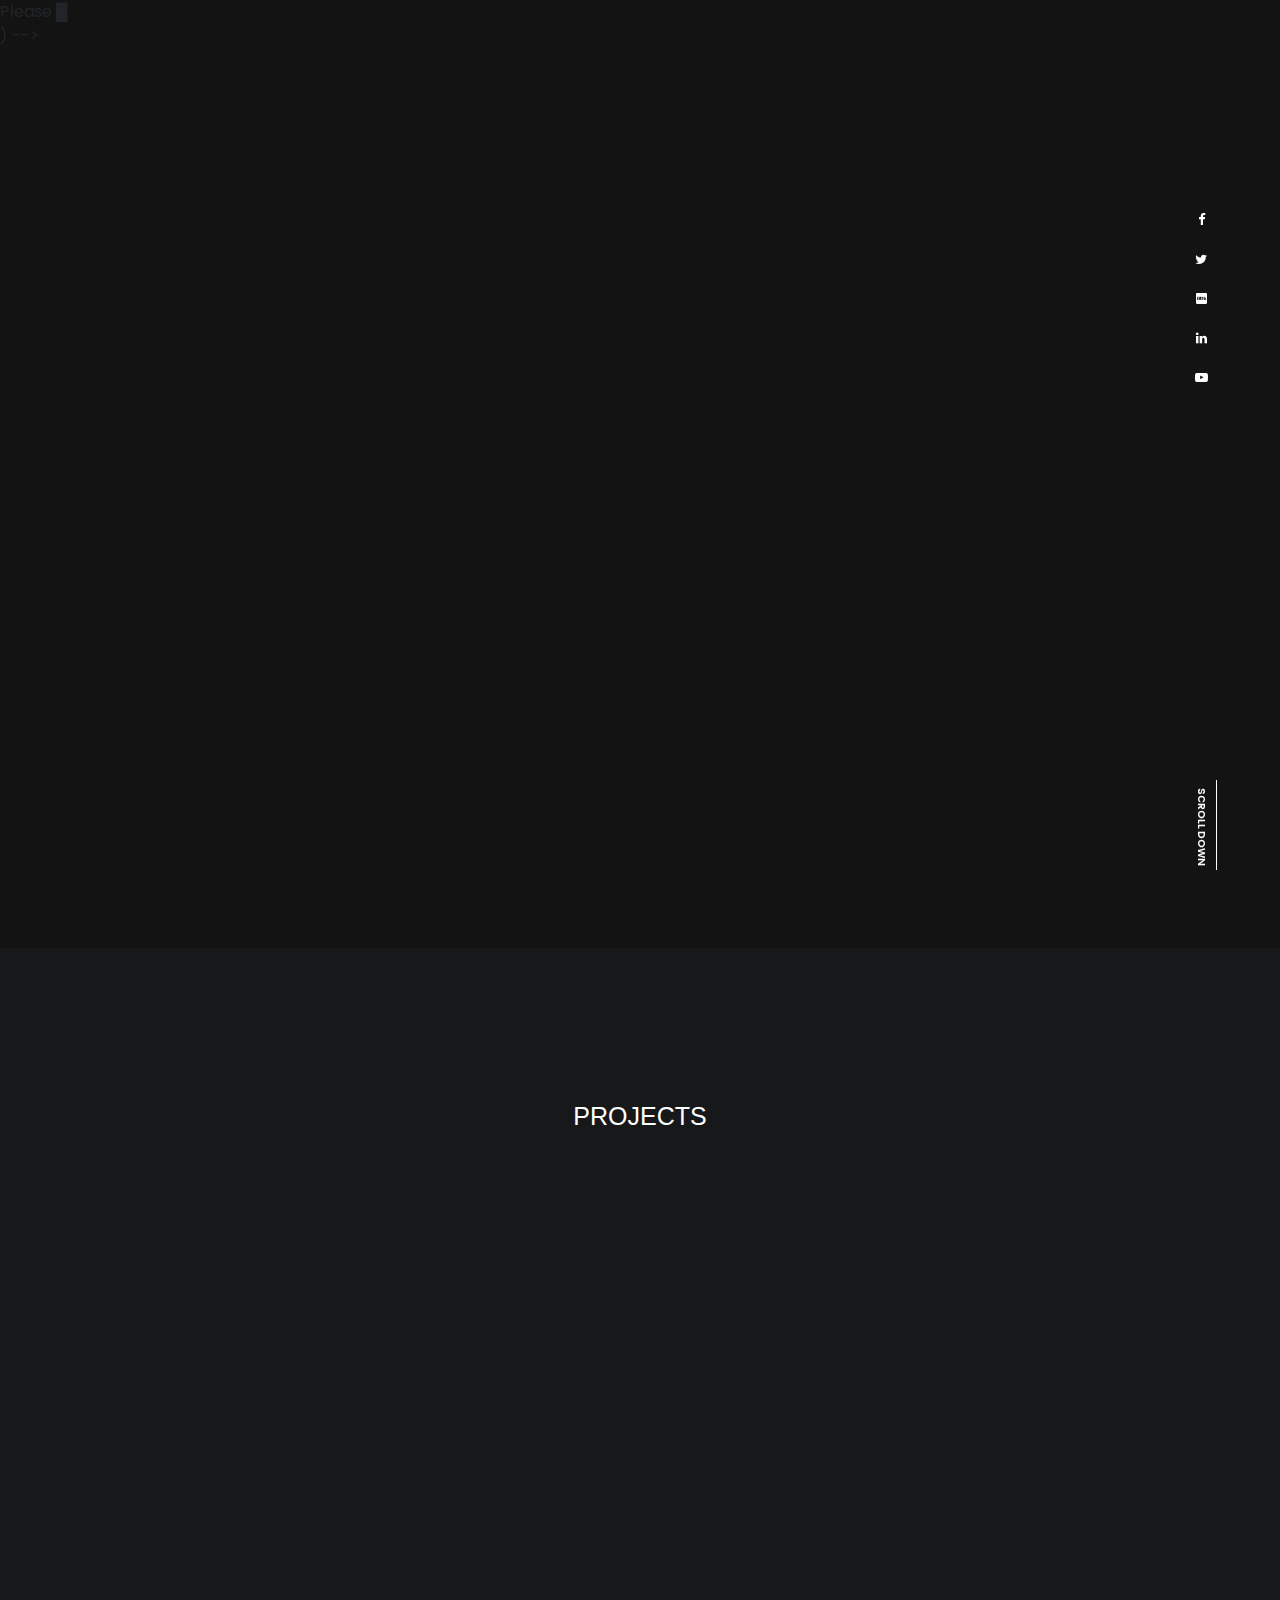
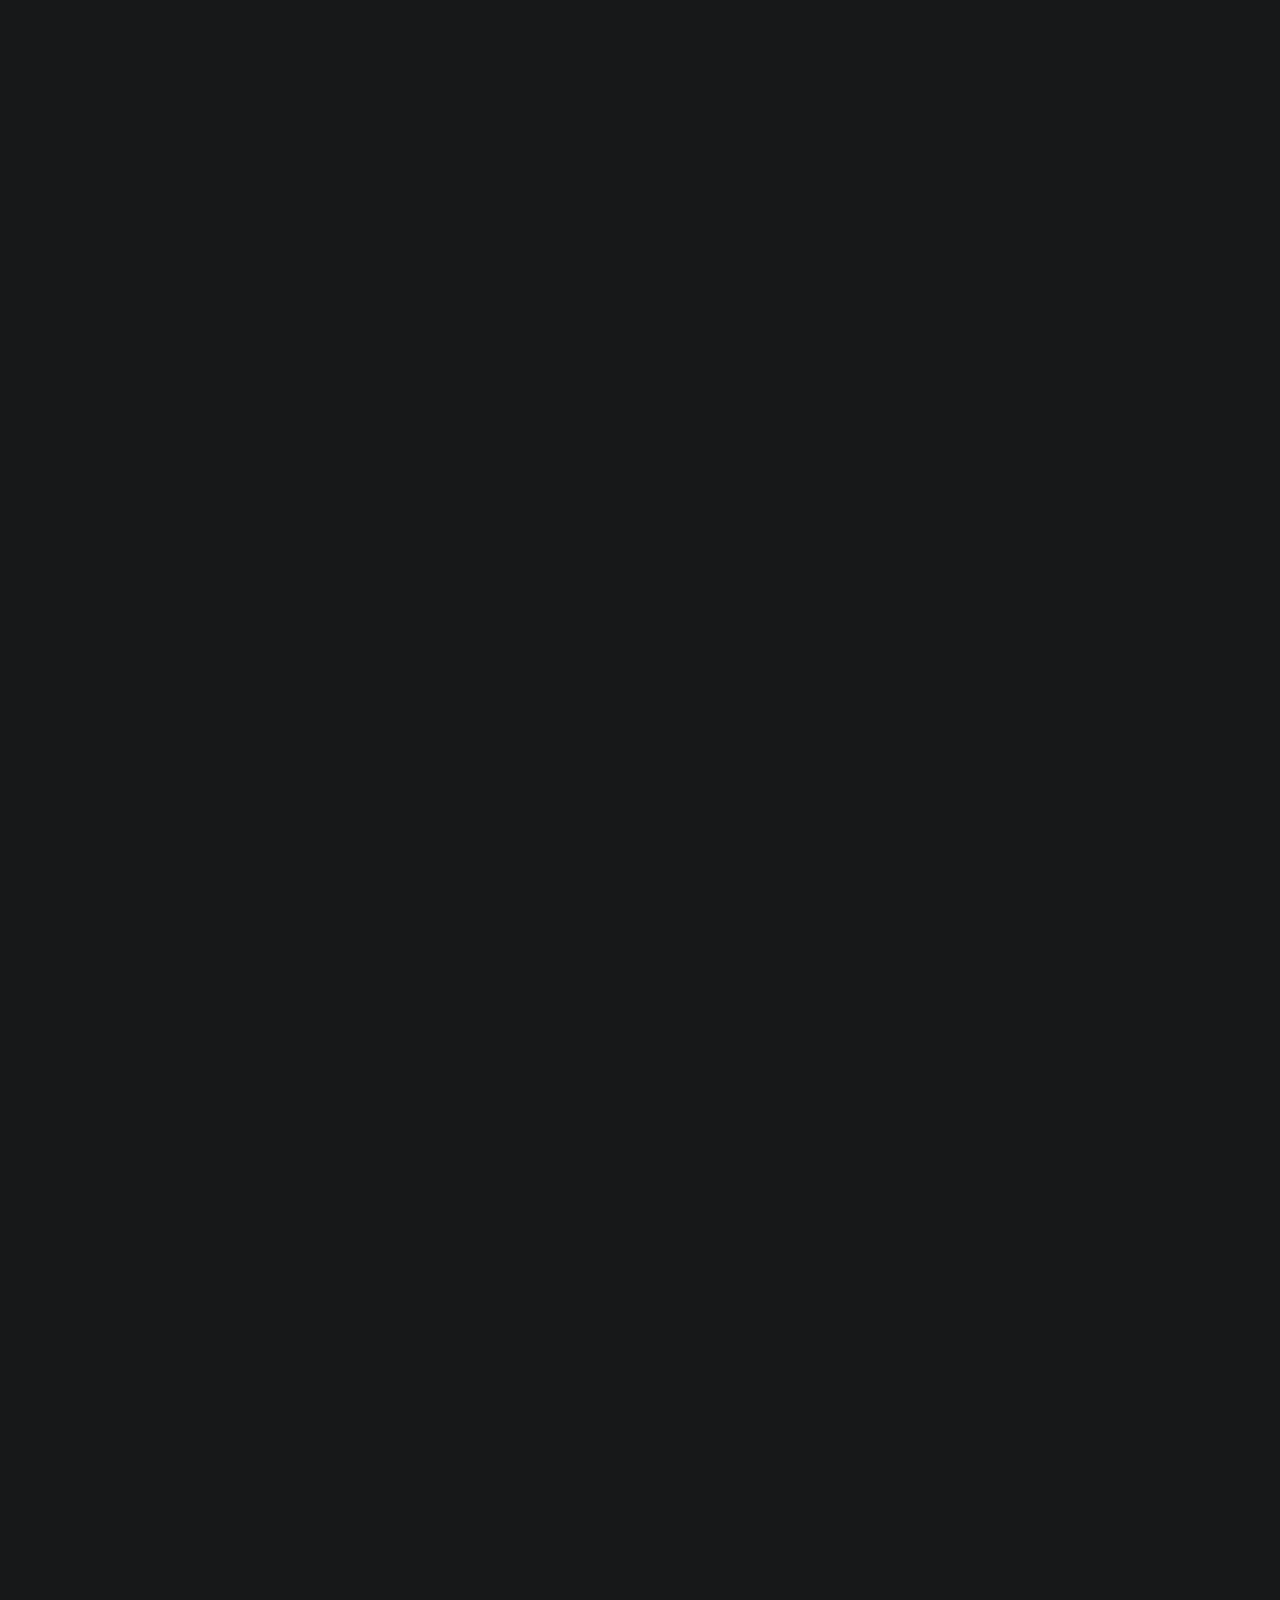
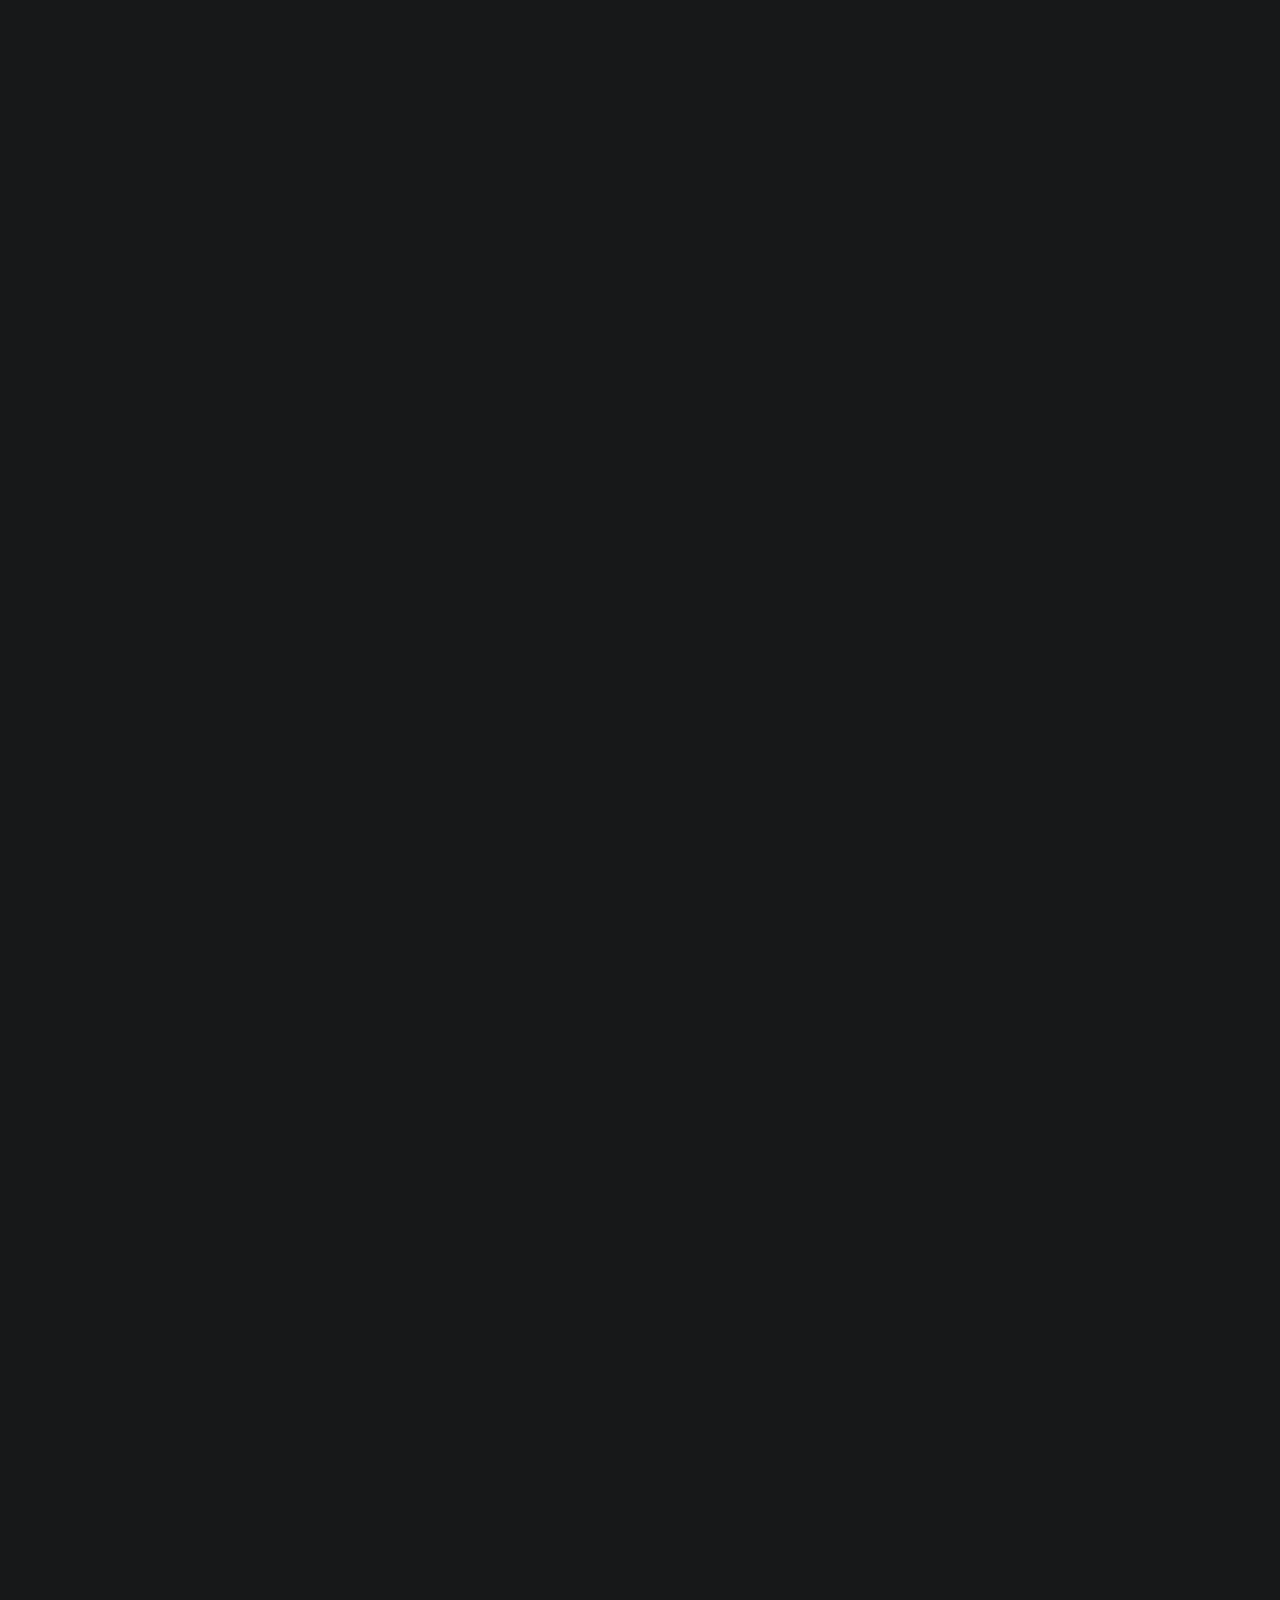
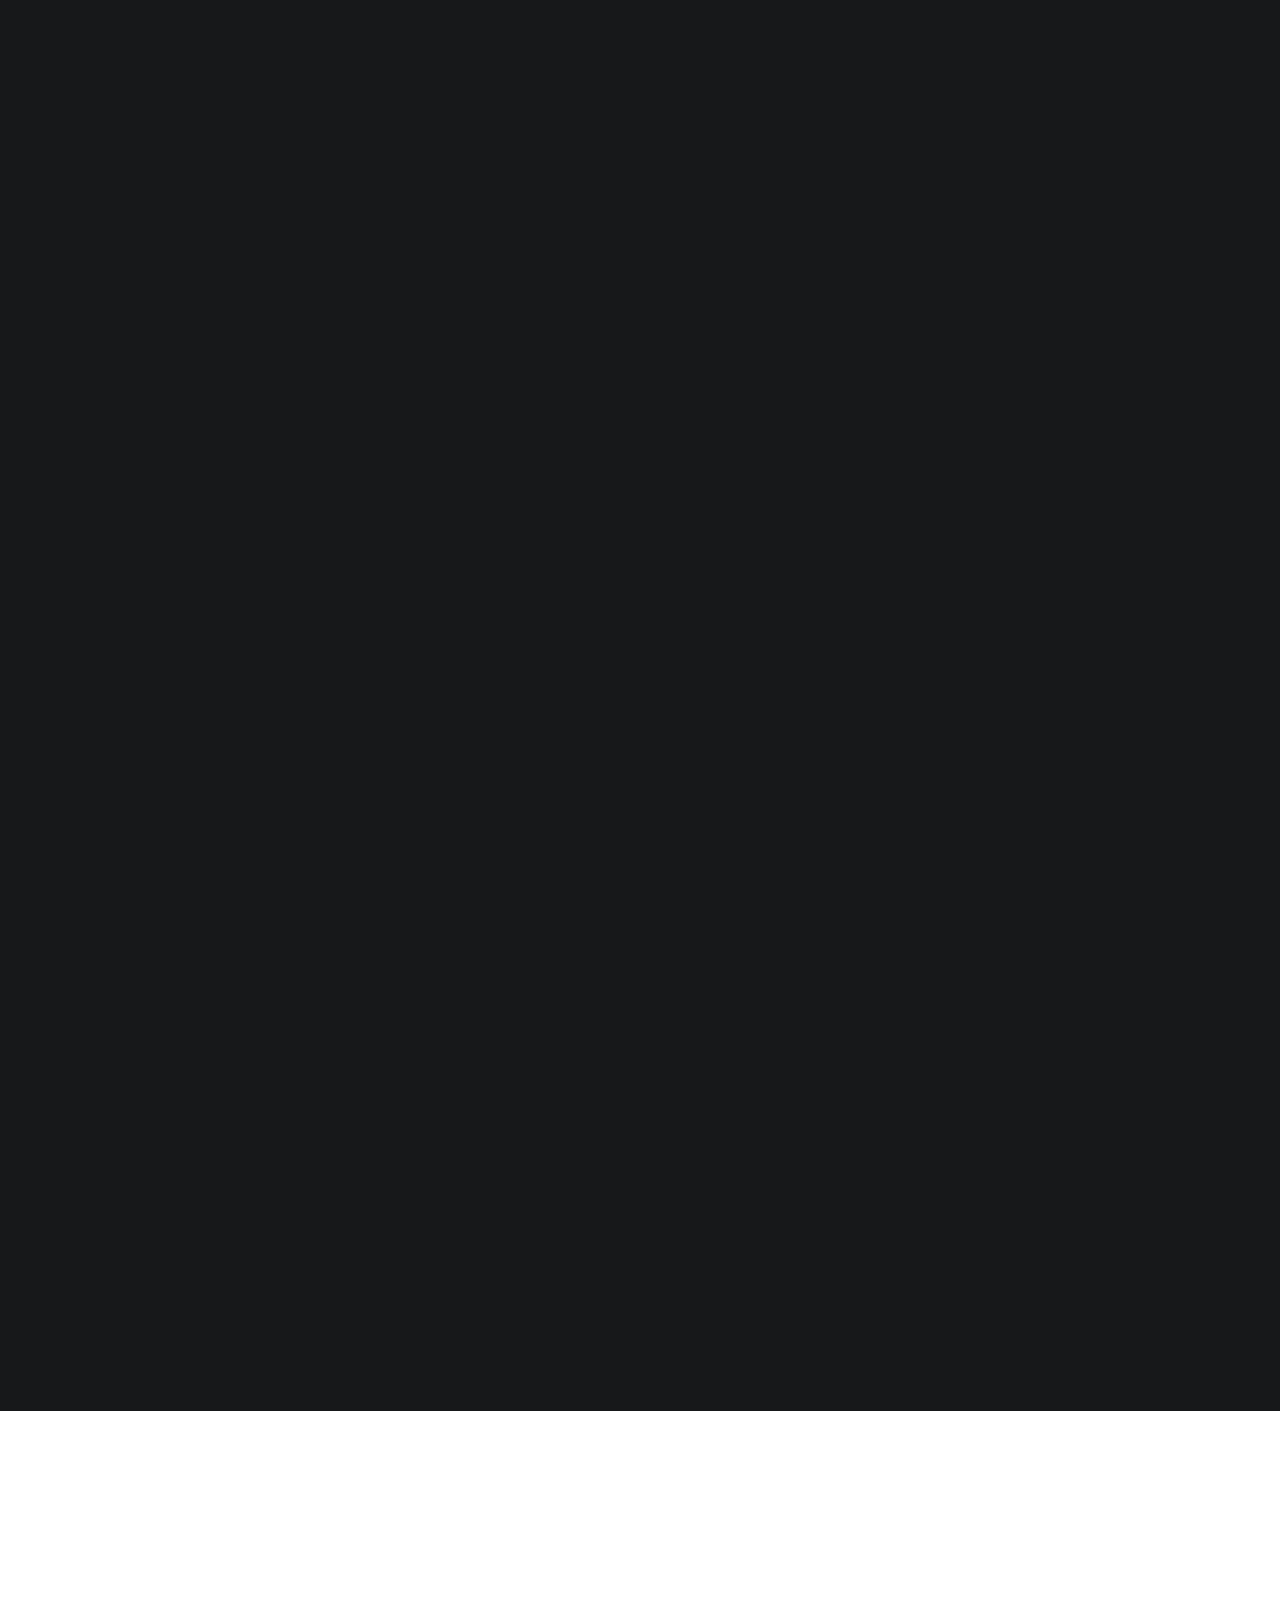
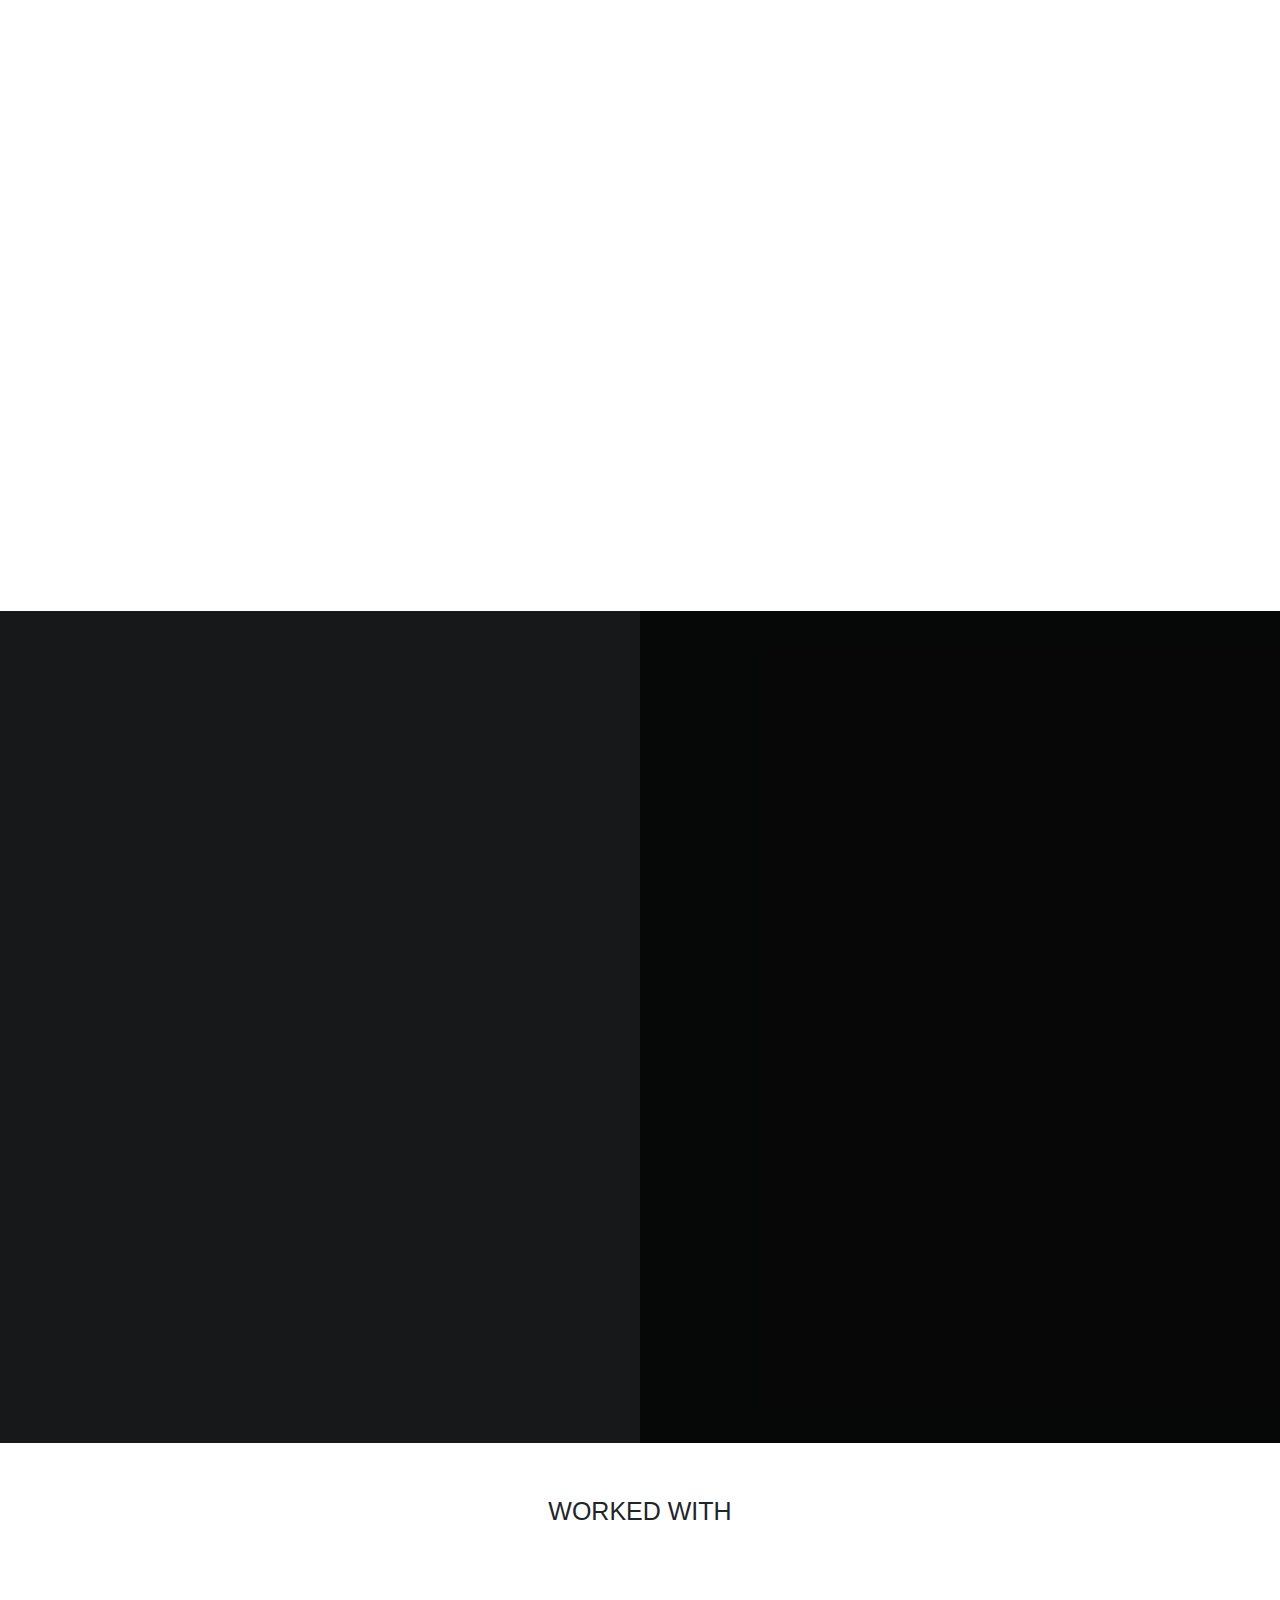
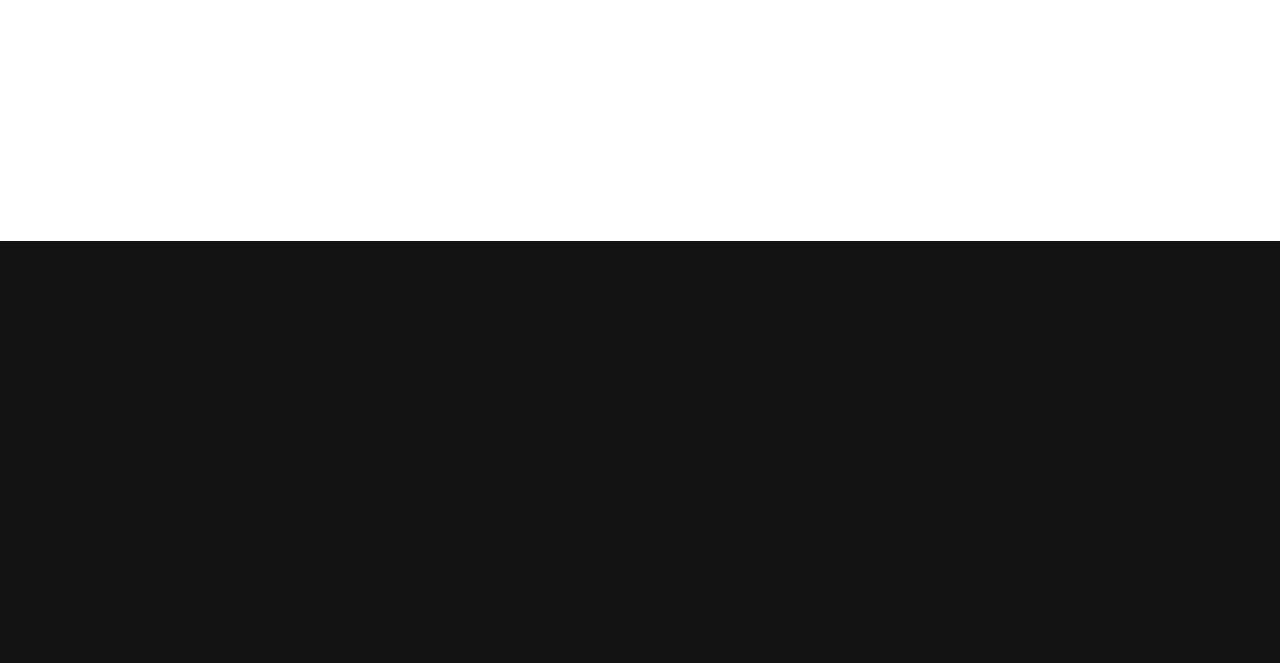
==== index.html @ d78bb8f7 "Update index.html" ====
<!doctype html>
<html lang="en">
<head>
<meta charset="utf-8">
<meta name="viewport" content="width=device-width, initial-scale=1, shrink-to-fit=no">
<meta name="format-detection" content="telephone=no">
<meta name="theme-color" content="#33a16e"/>
<title>NEERAJ SINGH | Production Designer</title>
<meta name="author" content="">
<meta name="description" content="NEERAJ SINGH | Production Designer">
<meta name="keywords" content="neeraj singh , production designer bollywood , works , portfolio, award, projects, production design, art director, art studio , 66th_National_Film_Awards ,festival-cannes , ">

<!-- SOCIAL MEDIA META -->
<meta property="og:description" content="NEERAJ SINGH | Production Designer">
<meta property="og:image" content="http://www.themezinho.net/unicord/preview.png">
<meta property="og:site_name" content="NEERAJ SINGH">
<meta property="og:title" content="NEERAJ SINGH">
<meta property="og:type" content="website">
<meta property="og:url" content="">

<!-- TWITTER META -->
<meta name="twitter:card" content="summary">
<meta name="twitter:site" content="@NEERAJ SINGH">
<meta name="twitter:creator" content="@NEERAJ SINGH">
<meta name="twitter:title" content="NEERAJ SINGH">
<meta name="twitter:description" content="NEERAJ SINGH | Production Designer">
<meta name="twitter:image" content="">

<!-- FAVICON FILES -->
<link href="ico/apple-touch-icon-144-precomposed.png" rel="apple-touch-icon" sizes="144x144">
<link href="ico/apple-touch-icon-114-precomposed.png" rel="apple-touch-icon" sizes="114x114">
<link href="ico/apple-touch-icon-72-precomposed.png" rel="apple-touch-icon" sizes="72x72">
<link href="ico/apple-touch-icon-57-precomposed.png" rel="apple-touch-icon">
<link href="images/ns1.png" rel="shortcut icon">

<!-- CSS FILES -->
<link rel="stylesheet" href="css/font-awesome.min.css">
<link rel="stylesheet" href="css/animate.min.css">
<link rel="stylesheet" href="css/swiper.min.css">
<link rel="stylesheet" href="css/bootstrap.min.css">
<link rel="stylesheet" href="css/style.css">
</head>
<body>
<!-- (<div class="preloader">
  <div class="inner">
    <div class="loader">
      <div class="trackbar">
        <div class="loadbar"></div>
      </div>
    </div>
    <!-- end loader -->
    <div class="holder"> <span class="typewriter" id="typewriter"></span> </div>
    <!-- end holder --> 
  </div>
  <!-- end inner --> 
</div>) -->
<!-- end preloader -->
<div class="transition-overlay">
  <div class="green-layer"></div>
  <div class="black-layer"></div>
</div>
<!-- end transition-overlay -->
<nav class="navigation-menu">
  <div class="green-layer"></div>
  <div class="black-layer"></div>
  <div class="inner">
    <ul>
      <li><a href="index.html">HOME</a>
      
      </li>
      <li><a href="gallery.html">GALLERY</a></li>
      <li><a href="say-hello.html">CONTACT</a></li>
     
     
    </ul>
    <address>
    Mumbai<br>
    India<br>
    +91 885-055-8305<br>
    24neej@gmail.com
    </address>
  </div>
  <!-- end inner --> 
</nav>
<!-- end navigation-menu -->
  <nav class="navbar">
    <div class="logo"> <a href="index.html">NEERAJ SINGH</a> 
    <p>PRODUCTION DESIGNER</p>
    </div>
    <!-- end logo -->
    <div class="email-us"><a href="#"><span></span></a></div>
    <!-- end email-us -->
    <!-- end languages -->
    <div class="sandwich-nav"> <b>MENU</b>
      <div class="sandwich-btn circle" id="sandwich-btn" data-dist="7"> <span></span> <span></span> </div>
      <!-- end sandwich-btn --> 
      
    </div>
    <!-- end sandwich-nav --> 
  </nav>
  <!-- end navbar -->
<header class="header">
  <div class="slider">
    <div class="swiper-container gallery-top">
      <div class="swiper-wrapper">
        <div class="swiper-slide">
          <div class="slide-inner bg-image" data-background="image/16.jpg"> </div>
          <!-- end slide-inner --> 
        </div>
        <!-- end swiper-slide -->
        <div class="swiper-slide">
          <div class="slide-inner bg-image" data-background="newadd/1.jpg"> </div>
          <!-- end slide-inner --> 
        </div>
        <!-- end swiper-slide -->
        <div class="swiper-slide">
          <div class="slide-inner bg-image" data-background="newadd/8.jpg"> </div>
          <!-- end slide-inner --> 
        </div>
        <!-- end swiper-slide --> 
        <div class="swiper-slide">
          <div class="slide-inner bg-image" data-background="image/14.jpg"> </div>
          <!-- end slide-inner --> 
        </div>
      </div>
      <!-- Add Arrows -->
      <div class="swiper-pagination"></div>
    </div>
    <div class="swiper-container gallery-thumbs">
      <div class="swiper-wrapper">
        <div class="swiper-slide"><a href="#">
          <div></div>
          </a> </div>
        <!-- end swiper-slide -->
        <div class="swiper-slide"><a href="#">
          <div></div>
          </a> </div>
        <!-- end swiper-slide -->
        <div class="swiper-slide"><a href="#">
          <div></div>
          </a> </div>
        <!-- end swiper-slide --> 
        <div class="swiper-slide"><a href="#">
          <div></div>
          </a> </div>
      </div>
    </div>
  </div>
  <!-- end slider -->
  <ul class="social-media">
    <li><a href="https://www.facebook.com/"><i class="fa fa-facebook"></i></a></li>
    <li><a href="https://twitter.com/24neej"><i class="fa fa-twitter"></i></a></li>
    <li><a href="https://www.imdb.com/name/nm10805090/"><i class="fa fa-imdb"></i></a></li>
    <li><a href="https://www.linkedin.com/in/neeraj-singh-9297a4101/"><i class="fa fa-linkedin"></i></a></li>
    <li><a href="https://www.youtube.com/channel/UCkLa-8FOOjJeslh-ZCdW8Kw"><i class="fa fa-youtube-play"></i></a></li>
  </ul>
  <div class="scroll-down"><b>SCROLL DOWN</b><span></span></div>
  <!-- end scroll-down --> 
</header>
<!-- end header -->
<div class="header-spacing"></div>
<!-- end header-spacing -->
<main>
<section class="works">
  <span>PROJECTS</span>
  <ul>
     <li class="wow fadeInUp">
      <figure data-tilt> <img src="newig/VAKALATNAMA.jpg" alt="Image" class="thumb">
       
          <h1>PRODUCTION DESIGN</h1>
         
          <a href="https://youtu.be/_CX1w_3dlR4"><i class="fa fa-play" aria-hidden="true">Vakalatnama Netflix : Coming Soon</i><br>Web Series</a>
        </figure>
    </li>
    <li class="wow fadeInUp">
      <figure data-tilt> <img src="newig/WhatsApp Image 2022-05-26 at 6.14.25 PM.jpeg" alt="Image" class="thumb">
       
          <h1>PRODUCTION DESIGN</h1>
         
          <a href="https://youtu.be/_CX1w_3dlR4"><i class="fa fa-play" aria-hidden="true">Nirmal Pathak Ki Ghar Wapasi : 2022</i><br>Web Series</a>
        </figure>
    </li>
    <li class="wow fadeInUp">
      <figure data-tilt> <img src="newadd/Neeraj ki film.jpg" alt="Image" class="thumb">
       
          <h1>PRODUCTION DESIGN</h1>
         
          <a href="https://youtu.be/_CX1w_3dlR4"><i class="fa fa-play" aria-hidden="true">NAAL 2 : 2022</i><br>Film</a>
        </figure>
    </li>
    <li class="wow fadeInUp">
      <figure data-tilt> <img src="newig/WhatsApp Image 2022-05-26 at 7.02.36 PM.jpeg" alt="Image" class="thumb">
       
          <h1>PRODUCTION DESIGN</h1>
         
          <a href="https://youtu.be/_CX1w_3dlR4"><i class="fa fa-play" aria-hidden="true">Sanaa : 2022</i><br>Film</a>
        </figure>
    </li>
    <li class="wow fadeInUp">
      <figure data-tilt> <img src="newig/WhatsApp Image 2022-05-26 at 7.11.14 PM.jpeg" alt="Image" class="thumb">
       
          <h1>PRODUCTION DESIGN</h1>
         
          <a href="https://youtu.be/_CX1w_3dlR4"><i class="fa fa-play" aria-hidden="true">Runs and Roses : 2022</i><br>Documentry Series</a>
        </figure>
    </li>
    <li class="wow fadeInUp">
      <figure data-tilt> <img src="newig/WhatsApp Image 2022-05-26 at 7.17.22 PM.jpeg" alt="Image" class="thumb">
       
          <h1>PRODUCTION DESIGN</h1>
         
          <a href="https://youtu.be/_CX1w_3dlR4"><i class="fa fa-play" aria-hidden="true">Silan : 2022</i><br>Short Film</a>
        </figure>
    </li>
    <li class="wow fadeInUp">
      <figure data-tilt> <img src="newig/WhatsApp Image 2022-05-27 at 5.19.01 PM.jpeg" alt="Image" class="thumb">
       
          <h1>PRODUCTION DESIGN</h1>
         
          <a href="https://youtu.be/_CX1w_3dlR4"><i class="fa fa-play" aria-hidden="true">Friction : 2022</i><br>Short Film</a>
        </figure>
    </li>
    <li class="wow fadeInUp">
      <figure data-tilt> <img src="image/ekaant poster.jpg" alt="Image" class="thumb">
       
          <h1>PRODUCTION DESIGN</h1>
         
          <a href="https://youtu.be/_CX1w_3dlR4"><i class="fa fa-play" aria-hidden="true">Ekaant : 2018</i><br>Short Film</a>
        </figure>
    </li>
    <li class="wow fadeInUp">
      <figure data-tilt> <img src="newadd/MICR.jpg" alt="Image" class="thumb">
       
          <h1>PRODUCTION DESIGN</h1>
         
          <a href="https://bit.ly/3zT8bnb"><i class="fa fa-play" aria-hidden="true">INDIAN PREDATOR : 2022</i><br>Documentary</a>
        </figure>
    </li>
    
    <li class="wow fadeInUp">
      <figure data-tilt> <img src="gallery/B85A00CE-FCFC-42FC-BFD1-F1BD9B21C952.png" alt="Image" class="thumb">
       
          <h1>PRODUCTION DESIGN</h1>
          <a href="https://youtu.be/rYWYbzoQHj0"><i class="fa fa-play" aria-hidden="true"></i>CatDog : 2019<br>Short Film</a>
      </figure>
    </li>
    <li class="wow fadeInUp">
      <figure data-tilt> <img src="newadd/inside.jpeg" alt="Image" class="thumb">
        
          <h1>ART DIRECTOR</h1>
          <a href="https://youtu.be/es_cjyjeYbc"><i class="fa fa-play" aria-hidden="true"></i> Inside Edge<br>Web Series</a>
      </figure>
    </li>
   
    <li class="wow fadeInUp">
      <figure data-tilt> <img src="images/wp8210893-mastram-wallpapers.jpg" alt="Image" class="thumb">
       
          <h1>PRODUCTION DESIGN</h1>
          <a href="https://youtu.be/gWZ4mtZtvww"><i class="fa fa-play" aria-hidden="true"></i>Mastram : 2020<br>Web Series</a>
      </figure>
    </li>
    <li class="wow fadeInUp">
      <figure data-tilt> <img src="images/wp7363472-lootcase-wallpapers.jpg" alt="Image" class="thumb">
        
          <h1>GRAPHIC DESIGN</h1>
          <a href="https://youtu.be/Q9ij1MUCXVg"><i class="fa fa-play" aria-hidden="true"></i>Lootcase<br>Film</a>
      </figure>
    </li>
    <li class="wow fadeInUp">
      <figure data-tilt> <img src="image/Chacha Vidhayk hai Hamare.jpeg" alt="Image" class="thumb">
       
          <h1>ART DIRECTOR</h1>
          <a href="https://youtu.be/E-EHVmNevxs"><i class="fa fa-play" aria-hidden="true"></i>CCVH<br>Web Series</a>
      </figure>
    </li>
    <li class="wow fadeInUp">
      <figure data-tilt> <img src="newig/WhatsApp Image 2022-05-26 at 6.13.33 PM.jpeg" alt="Image" class="thumb">
       
          <h1>PRODUCTION DESIGN</h1>
         
          <a href="https://novemberfilms.in/powai.php"><i class="fa fa-play" aria-hidden="true">POWAI : COMING SOON</i><br>Film</a>
        </figure>
    </li>
    <li class="wow fadeInUp">
      <figure data-tilt> <img src="image/Bollywood vs Hollywood.jpg" alt="Image" class="thumb">
       
          <h1>ART DIRECTOR</h1>
          <a href="https://youtu.be/kwt6uasr0mw"><i class="fa fa-play" aria-hidden="true"></i>Bollywood vs Hollywood<br>Web Film</a> 
      </figure>
    </li>
    <li class="wow fadeInUp">
      <figure data-tilt> <img src="image/can v share.jpg" alt="Image" class="thumb">
       
          <h1>PRODUCTION DESIGN</h1>
          <a href="#"><i class="fa fa-play" aria-hidden="true"></i>Can v share<br>Short Film</a> 
      </figure>
    </li>
    <li class="wow fadeInUp">
      <figure data-tilt> <img src="image/Rawaah.jpeg" alt="Image" class="thumb">
        
          <h1>PRODUCTION DESIGN</h1>
          <a href="https://youtu.be/e0O3BfuvPUk"><i class="fa fa-play" aria-hidden="true"></i>Rawaah<br>Short Film</a> 
      </figure>
    </li>
    <li class="wow fadeInUp">
      <figure data-tilt> <img src="ico/IMG-1541.JPG" alt="Image" class="thumb">
        
          <h1>ART DIRECTOR</h1>
          <a href=""><i class="fa fa-play" aria-hidden="true"></i>Half Songs<br>Short Film</a> 
      </figure>
    </li>
    
    <li class="wow fadeInUp">
      <figure data-tilt> <img src="image/Millennial Moms.jpeg" alt="Image" class="thumb">
        
          <h1>PRODUCTION DESIGN</h1>
          <a href="https://youtu.be/oxBAKPnx_4Q"><i class="fa fa-play" aria-hidden="true"></i>Millennial Moms<br>TVC</a>
      </figure>
    </li>
    <li class="wow fadeInUp">
      <figure data-tilt> <img src="image/India vs Pakistan.jpg" alt="Image" class="thumb">
        
          <h1>PRODUCTION DESIGN</h1>
          <a href="https://youtu.be/_ESI7e9lq1c"><i class="fa fa-play" aria-hidden="true"></i>India vs Pakistan<br>Web Film</a> 
      </figure>
    </li>
    <li class="wow fadeInUp">
      <figure data-tilt> <img src="ico/Mehmaan.jpeg" alt="Image" class="thumb">
        
          <h1>PRODUCTION DESIGN</h1>
          <a href="https://youtu.be/z3iMVQlcuoE"><i class="fa fa-play" aria-hidden="true"></i>Mehmaan<br>TVC</a> 
      </figure>
    </li>
    <li class="wow fadeInUp">
      <figure data-tilt> <img src="images/wp4497133-typewriter-netflix-wallpapers.jpg" alt="Image" class="thumb">
      
          <h1>MINIATURE DESIGN</h1>
          <a href="https://youtu.be/APDh87VgCTo"><i class="fa fa-play" aria-hidden="true"></i>Typewriter<br>Web Series</a>
      </figure>
    </li>
    <li class="wow fadeInUp">
      <figure data-tilt> <img src="newig/WhatsApp Image 2022-05-27 at 5.19.19 PM.jpeg" alt="Image" class="thumb">
       
          <h1>PRODUCTION DESIGN</h1>
         
          <a href="https://youtu.be/9rJkBU5XXdU"><i class="fa fa-play" aria-hidden="true">MANASVI : COMING SOON</i><br>Film</a>
        </figure>
    </li>
    <li class="wow fadeInUp">
      <figure data-tilt> <img src="ico/ailaan.jpg" alt="Image" class="thumb">
        
          <h1>PRODUCTION DESIGN</h1>
          <a href="https://youtu.be/3Q0Sc0h1sLY"><i class="fa fa-play" aria-hidden="true"></i>Ailaan<br>Music video</a> 
      </figure>
    </li>
    <li class="wow fadeInUp">
      <figure data-tilt> <img src="ico/Pyar kiya toh Darna Kya.jpeg" alt="Image" class="thumb">
        
          <h1>PRODUCTION DESIGN</h1>
          <a href="https://www.youtube.com/watch?v=vn_NwagOjpk"><i class="fa fa-play" aria-hidden="true"></i>Arre Sun Na : S1 / S2<br>Web Film</a> 
      </figure>
    </li>
    <li class="wow fadeInUp">
      <figure data-tilt> <img src="newig/RelianceJewels.jpg" alt="Image" class="thumb">
       
          <h1>PRODUCTION DESIGN</h1>
         
          <a href="https://youtu.be/84dMHZDH00s"><i class="fa fa-play" aria-hidden="true">Reliance Jewels TVC  : 2023</i><br>TVC</a>
        </figure>
    </li>
     <li class="wow fadeInUp">
      <figure data-tilt> <img src="newig/MOMOTVC.jpeg" alt="Image" class="thumb">
       
          <h1>PRODUCTION DESIGN</h1>
         
          <a href="https://www.instagram.com/tv/Cg7k3yUjYy8/?igshid=MzRlODBiNWFlZA=="><i class="fa fa-play" aria-hidden="true">MTN SUDAN MoMo TVC  : 2022</i><br>TVC</a>
        </figure>
    </li>
   
  </ul>
</section>
<!-- end works -->
<section class="features-content">
  <div class="container">
    <div class="row">
      <div class="col-lg-5 wow fadeInLeft">
        <h2>CAST ON THE CANVAS</h2>
        <h6>Some of my work got appreciated by renowned filmmakers across the film fraternity, and I managed to bag some prestigious awards. And I am extremely grateful for this, and this keeps me motivated to do a great job.</h6>
      </div>
      <!-- end col-5 -->
      <div class="col-lg-7">
        <div class="row inner">
          <div class="col-md-4 wow fadeInUp"> <img src="award/69e20ce4f206e26f2fb8b6771ffe8c48781250f5.jpg" alt="Image">
            <h4>Festival De Cannes</h4>
            <p>FILM: CATDOG 
              YEAR: 2020
            </p>
            <a href="https://www.festival-cannes.com/en/films/catdog">LEARN MORE</a> </div>
          <!-- end col-4 -->
          <div class="col-md-4 wow fadeInUp"> <img src="award/NFA.jpg" alt="Image">
            <h4>National Film Award India</h4>
            <p>FILM: EKAANT
              YEAR: 2018
            </p>
            <p1>Special Jury Award for Best Art Director</p1>
            <a href="https://en.wikipedia.org/wiki/66th_National_Film_Awards">LEARN MORE</a> </div>
          <!-- end col-4 -->
          <div class="col-md-4 wow fadeInUp"> <img src="award/Award Logo Orona Award - Nest Best Short Film Edition.jpg" alt="Image">
            <h4>San Sabestian Film Festival of Spain</h4>
            <p>FILM: CATDOG 
              YEAR: 2020
            </p>
            <a href="https://www.sansebastianfestival.com/2020/sections_and_films/nest_film_students/7/687213/in">LEARN MORE</a> </div>
          <!-- end col-4 -->
          <div class="col-md-4 wow fadeInUp"> <img src="award/download (1).png" alt="Image">
            <h4>Toronto International Fim Festival</h4>
            <p>FILM: RAWAAH
              YEAR: 2018
            </p>
            <a href="#">LEARN MORE</a> </div>
          <!-- end col-4 -->
          <div class="col-md-4 wow fadeInUp"> <img src="award/cropped-cropped-winda_logo_side-hi-res.jpg" alt="Image">
            <h4>Winda</h4>
            <p>FILM: RAWAAH
              YEAR: 2018
            </p>
            <a href="#">LEARN MORE</a> </div>

          <!-- end col-4 --> 
          <div class="col-md-4 wow fadeInUp"> <img src="award/2911tiff.jpg" alt="Image">
            <h4>Tbilisi International Film Festival</h4>
            <p>FILM: EKAANT
              YEAR: 2019
            </p>
            <a href="#">LEARN MORE</a> </div>
        </div>
        <!-- end row inner --> 
      </div>
      <!-- end col-7 --> 
    </div>
    <!-- end row --> 
  </div>
  <!-- end container --> 
</section>
<!-- end features-content -->
<section class="full-media-content bg-image" data-background="images/hero01.jpg">
  <div class="sides">
    <figure class="wow fadeInLeft"><img src="image/me.jpg" alt="Image"></figure>
  </div>
  <!-- end sides -->
  <div class="sides inner-content">
    <div class="inner wow fadeInUp">
      <h5></h5>
      <h2>ABOUT</h2>
      <p>I'm from Ballia, Uttar Pradesh. And have spent my few years in Banaras. I feel that Banaras is so colourful and inspire your vision and aesthetics . The Production Designer is a conceptual navigator, an aesthetic shepherd and a visual compass. I am a multidisciplinary designer capable of desiging any concept look and vibe; working in various forms of content including: Film, Television, Commercials and Music Videos, My success stems from a core design philosophy that supports innovation through collaboration with the Director, Director of Photography and Producers. With a can-do attitude my quest for the new design is always there keeping in mind the script and the vision of the project. Looking for the collaborators to understand and explore the medium in much more depth and to create good cinema.</p>
      
    <!-- end inner --> 
  </div>
  <!-- end sides --> 
</section>
<!-- end full-media-content -->
<section class="logos">
  <div class="container">
    <span>WORKED WITH</span>
    <ul>
      <li class="wow fadeInUp">
        <figure> <img src="award/IMG-0693.PNG" alt="Image">
          <h6>VICE MEDIA</h6>
        </figure>
      </li>
      <li class="wow fadeInUp">
        <figure> <img src="award/IMG-0689.JPG" alt="Image">
          <h6>EXCEL ENTERTAINMENT</h6>
        </figure>
      </li>
      <li class="wow fadeInUp">
        <figure> <img src="award/IMG-0690.JPG" alt="Image">
          <h6>ALMIGHTY MOTION PICTURE</h6>
        </figure>
      </li>
      <li class="wow fadeInUp">
        <figure> <img src="award/1591619446338.jpg" alt="Image">
          <h6>NOVEMBER FILMS</h6>
        </figure>
      </li>
      <li class="wow fadeInUp">
        <figure> <img src="award/IMG-0692.JPG" alt="Image">
          <h6>CULTURAL MACHINE</h6>
        </figure>
      </li>
      <li class="wow fadeInUp">
        <figure> <img src="newadd/doga digs.jpeg" alt="Image">
          <h6>DOGA DIGS</h6>
        </figure>
      </li>
      <li class="wow fadeInUp">
        <figure> <img src="newig/WhatsApp Image 2022-05-26 at 7.21.26 PM.jpeg" alt="Image">
          <h6>KYRA KUMAR CREATION</h6>
        </figure>
      </li>
      <li class="wow fadeInUp">
        <figure> <img src="newig/WhatsApp Image 2022-05-26 at 7.24.28 PM (1).jpeg" alt="Image">
          <h6>SALT FOR SUGAR FILMS</h6>
        </figure>
      </li>
      <li class="wow fadeInUp">
        <figure> <img src="newig/WhatsApp Image 2022-05-26 at 7.24.28 PM.jpeg" alt="Image">
          <h6>GREY MATTER ENTERTAINMENT</h6>
        </figure>
      </li>
    </ul>
  </div>
  <!-- end container -->
</section>
<!-- end logos -->
<footer class="footer">
  <div class="container wow fadeIn"> 
    <h1>SKETCH PEN STUDIO</h1>
    <h2>NEERAJ SINGH<br>
      </h2>
      <p>PRODUCTION DESIGNER & ART DIRECTOR</p>
   
    <ul>
      <li><a href="https://www.facebook.com/"><i class="fa fa-facebook"></i></a></li>
      <li><a href="https://twitter.com/24neej"><i class="fa fa-twitter"></i></a></li>
      <li><a href="https://www.imdb.com/name/nm10805090/"><i class="fa fa-imdb"></i></a></li>
      <li><a href="https://www.linkedin.com/in/neeraj-singh-9297a4101/"><i class="fa fa-linkedin"></i></a></li>
      <li><a href="https://www.youtube.com/channel/UCkLa-8FOOjJeslh-ZCdW8Kw"><i class="fa fa-youtube-play"></i></a></li>
    </ul>
    <a href="https://www.linkedin.com/in/pawan-singh-20091997/">© Developed by Pawan singh</a> </div>
  <!-- end container --> 
</footer>
<!-- end footer --> 
</main>
<!-- end main -->
<audio id="link" src="audio/link.mp3" preload="auto"></audio>
<audio id="hover-audio" src="audio/hover.mp3" preload="auto"></audio>


<!-- JS FILES --> 
<script src="js/jquery.min.js"></script> 
<script src="js/popper.min.js"></script> 
<script src="js/bootstrap.min.js"></script> 
<script src="js/swiper.min.js"></script> 
<script src="js/wow.min.js"></script> 
<script src="js/isotope.min.js"></script> 
<script src="js/tilt.jquery.js"></script> 
<script src="js/jquery.typewriter.js"></script>
<script src='js/TweenMax.min.js'></script> 
<script src='js/imagesloaded.pkgd.min.js'></script>    
<script src='js/particles.min.js'></script>  
<script src='js/jquery.parallax.min.js'></script>  
<script src='js/motion.blur.js'></script> 
<script src="js/scripts.js"></script> 

</body>
</html>
---- css/style.css ----
/*

@Author: Pawansingh
@URL: 

This file contains the styling for the actual theme, this
is the file you need to edit to change the look of the
theme.


// Table of contents //

	01.	GOOGLE FONTS
	02.	BODY
	03.	CUSTOM CLASSES
	04. FORM ELEMENTS
	05.	SECTIONS
	06.	HTML TAGS
	07.	LINKS
	08.	MODAL
	09.	PAGINATION
	10. PRELOADER
	11.	TRANSITION OVERLAY
	12.	SANDWICH BUTTON
	13.	SCROLL DOWN
	14.	NAVIGATION MENU
	15.	HEADER
	16.	SOCIAL MEDIA
	17.	NAVBAR
	18.	SLIDER
	19.	PAGE HEADER
	20.	VIDEO BG
	21.	WORKS
	22.	FEATURES CONTENT
	23.	LISTING CONTENT
	24.	FULL MEDIA CONTENT
	25.	INTRODUCTION
	26. OUR TEAM
	27.	NEWS
	28.	SAY HELLO
	29.	LOGOS
	30.	FOOTER
	31.	RESPONSIVE TABLET FIXES
	32. REPSONSIVE MOBILE FIXES



*/
/* GOOGLE FONTS */
@import url("https://fonts.googleapis.com/css?family=Fjalla+One|Poppins:300,400,600,800&subset=latin-ext");
* {
  outline: none !important;
}

body {
  font-size: 16px;
  background: #131313;
  font-family: "Poppins", sans-serif;
  -webkit-font-smoothing: antialiased;
  text-rendering: optimizeLegibility;
  -moz-osx-font-smoothing: grayscale;
  height: 100%;
  overflow: hidden;
}

html {
  height: 100%;
}

/* HTML ELEMENTS */
img {
  max-width: 100%;
}

b {
  font-weight: 600;
}

strong {
  font-weight: 800;
}

/* CUSTOM CLASSES */
@media (min-width: 1200px) {
  .container {
    max-width: 1240px;
  }
}
.header-spacing {
  width: 100%;
  height: 100%;
  display: flex;
  flex-wrap: wrap;
}

.overflow {
  overflow: hidden;
}

/* FORM ELEMENTS */
input[type=text] {
  height: 58px;
  line-height: 54px;
  display: inline-block;
  border: 2px solid #eee;
  padding: 0 20px;
}

textarea {
  height: 158px;
  line-height: 54px;
  display: inline-block;
  border: 2px solid #eee;
  padding: 20px;
}

label {
  display: block;
  font-weight: 600;
}

button[type=submit] {
  height: 58px;
  display: inline-block;
  padding: 0 40px;
  color: #fff;
  font-size: 13px;
  font-weight: 700;
  background: #000;
  color: #fff;
  border: none;
}

/* SECTIONS */
main {
  width: 100%;
  display: flex;
  flex-wrap: wrap;
  position: relative;
  z-index: 5;
  background: #171819;
}

/* LINKS */
a {
  -webkit-transition: 0.25s ease-in-out;
  -moz-transition: 0.25s ease-in-out;
  -ms-transition: 0.25s ease-in-out;
  -o-transition: 0.25s ease-in-out;
  transition: 0.25s ease-in-out;
  color: #000;
}
a:hover {
  text-decoration: underline;
}

/* GLITCH ANIMZ */
@keyframes noise-anim {
  0% {
    clip: rect(18px, 9999px, 16px, 0);
  }
  5% {
    clip: rect(129px, 9999px, 91px, 0);
  }
  10% {
    clip: rect(48px, 9999px, 117px, 0);
  }
  15% {
    clip: rect(19px, 9999px, 40px, 0);
  }
  20% {
    clip: rect(46px, 9999px, 53px, 0);
  }
  25% {
    clip: rect(90px, 9999px, 18px, 0);
  }
  30% {
    clip: rect(76px, 9999px, 129px, 0);
  }
  35% {
    clip: rect(48px, 9999px, 62px, 0);
  }
  40% {
    clip: rect(100px, 9999px, 80px, 0);
  }
  45% {
    clip: rect(105px, 9999px, 29px, 0);
  }
  50% {
    clip: rect(78px, 9999px, 79px, 0);
  }
  55% {
    clip: rect(7px, 9999px, 119px, 0);
  }
  60% {
    clip: rect(83px, 9999px, 108px, 0);
  }
  65% {
    clip: rect(80px, 9999px, 92px, 0);
  }
  70% {
    clip: rect(79px, 9999px, 68px, 0);
  }
  75% {
    clip: rect(14px, 9999px, 65px, 0);
  }
  80% {
    clip: rect(76px, 9999px, 78px, 0);
  }
  85% {
    clip: rect(44px, 9999px, 66px, 0);
  }
  90% {
    clip: rect(28px, 9999px, 118px, 0);
  }
  95% {
    clip: rect(125px, 9999px, 79px, 0);
  }
  100% {
    clip: rect(103px, 9999px, 15px, 0);
  }
}
@keyframes noise-anim-2 {
  0% {
    clip: rect(80px, 9999px, 50px, 0);
  }
  5% {
    clip: rect(79px, 9999px, 29px, 0);
  }
  10% {
    clip: rect(8px, 9999px, 80px, 0);
  }
  15% {
    clip: rect(69px, 9999px, 98px, 0);
  }
  20% {
    clip: rect(56px, 9999px, 95px, 0);
  }
  25% {
    clip: rect(4px, 9999px, 94px, 0);
  }
  30% {
    clip: rect(37px, 9999px, 75px, 0);
  }
  35% {
    clip: rect(91px, 9999px, 97px, 0);
  }
  40% {
    clip: rect(128px, 9999px, 127px, 0);
  }
  45% {
    clip: rect(75px, 9999px, 108px, 0);
  }
  50% {
    clip: rect(75px, 9999px, 110px, 0);
  }
  55% {
    clip: rect(94px, 9999px, 83px, 0);
  }
  60% {
    clip: rect(111px, 9999px, 112px, 0);
  }
  65% {
    clip: rect(5px, 9999px, 84px, 0);
  }
  70% {
    clip: rect(90px, 9999px, 54px, 0);
  }
  75% {
    clip: rect(10px, 9999px, 93px, 0);
  }
  80% {
    clip: rect(60px, 9999px, 47px, 0);
  }
  85% {
    clip: rect(70px, 9999px, 119px, 0);
  }
  90% {
    clip: rect(83px, 9999px, 119px, 0);
  }
  95% {
    clip: rect(55px, 9999px, 78px, 0);
  }
  100% {
    clip: rect(64px, 9999px, 91px, 0);
  }
}
/* DOTS MENU */
.dots-menu {
  float: right;
  position: relative;
  width: 20px;
  height: 20px;
  margin: 0;
  cursor: pointer;
}
.dots-menu .pix {
  position: absolute;
  width: 4px;
  height: 4px;
  background-color: #fff;
  border-radius: 100%;
  transition: 0.2s ease-in-out;
}
.dots-menu .pix:nth-of-type(1) {
  transform: translate(0px, 0px);
}
.dots-menu .pix:nth-of-type(2) {
  transform: translate(8px, 0px);
}
.dots-menu .pix:nth-of-type(3) {
  transform: translate(16px, 0px);
}
.dots-menu .pix:nth-of-type(4) {
  transform: translate(0px, 8px);
}
.dots-menu .pix:nth-of-type(5) {
  transform: translate(8px, 8px);
}
.dots-menu .pix:nth-of-type(6) {
  transform: translate(16px, 8px);
}
.dots-menu .pix:nth-of-type(7) {
  transform: translate(0px, 16px);
}
.dots-menu .pix:nth-of-type(8) {
  transform: translate(8px, 16px);
}
.dots-menu .pix:nth-of-type(9) {
  transform: translate(16px, 16px);
}
.dots-menu:hover .pix {
  background-color: #33a16e;
}
.dots-menu:hover .pix:nth-of-type(1) {
  transform: translate(-4px, -4px);
}
.dots-menu:hover .pix:nth-of-type(3) {
  transform: translate(20px, -4px);
}
.dots-menu:hover .pix:nth-of-type(7) {
  transform: translate(-4px, 20px);
}
.dots-menu:hover .pix:nth-of-type(9) {
  transform: translate(20px, 20px);
}
.dots-menu.active .pix:nth-of-type(1) {
  transform: translate(0, 0);
}
.dots-menu.active .pix:nth-of-type(2) {
  transform: translate(4px, 4px);
}
.dots-menu.active .pix:nth-of-type(3) {
  transform: translate(16px, 0);
}
.dots-menu.active .pix:nth-of-type(4) {
  transform: translate(4px, 12px);
}
.dots-menu.active .pix:nth-of-type(6) {
  transform: translate(12px, 4px);
}
.dots-menu.active .pix:nth-of-type(7) {
  transform: translate(0, 16px);
}
.dots-menu.active .pix:nth-of-type(8) {
  transform: translate(12px, 12px);
}
.dots-menu.active .pix:nth-of-type(9) {
  transform: translate(16px, 16px);
}
.dots-menu.active:hover .pix:nth-of-type(1) {
  transform: translate(-4px, -4px);
}
.dots-menu.active:hover .pix:nth-of-type(2) {
  transform: translate(2px, 2px);
}
.dots-menu.active:hover .pix:nth-of-type(3) {
  transform: translate(20px, -4px);
}
.dots-menu.active:hover .pix:nth-of-type(4) {
  transform: translate(2px, 14px);
}
.dots-menu.active:hover .pix:nth-of-type(6) {
  transform: translate(14px, 2px);
}
.dots-menu.active:hover .pix:nth-of-type(7) {
  transform: translate(-4px, 20px);
}
.dots-menu.active:hover .pix:nth-of-type(8) {
  transform: translate(14px, 14px);
}
.dots-menu.active:hover .pix:nth-of-type(9) {
  transform: translate(20px, 20px);
}

/* MODAL */
.modal .modal-dialog {
  width: 600px;
  max-width: 100%;
  margin: 0 auto;
}

.modal .modal-dialog .modal-content {
  width: 100%;
  height: 300px;
  margin-top: 30%;
  border-radius: 0;
  border: none;
  box-shadow: 0 0 40px rgba(0, 0, 0, 0.3);
  position: relative;
}

.modal .modal-dialog .modal-content .close {
  width: 50px;
  height: 50px;
  line-height: 50px;
  background: #33a16e;
  color: #fff;
  position: absolute;
  right: 0;
  top: 0;
  opacity: 1;
  text-align: center;
  font-size: 13px;
}

.modal #map {
  width: 100%;
  height: 300px;
  float: left;
}

/* PAGINATION */
.pagination {
  width: 100%;
  height: 40px;
  display: block;
  float: left;
  text-align: center;
  margin: 0;
}
.pagination li.page-item {
  float: none;
  display: inline-block;
}
.pagination li.page-item a.page-link {
  height: 40px;
  line-height: 36px;
  border: 2px solid #000;
  float: left;
  border-radius: 0 !important;
  font-size: 12px;
  color: #000;
  font-weight: 600;
  padding: 0 20px;
}

/* PRELOADER */
.preloader {
  width: 100%;
  height: 100%;
  position: fixed;
  left: 0;
  top: 0;
  z-index: 13;
  background: #33a16e;
  -webkit-transition: all 400ms cubic-bezier(0.595, 0.03, 0, 0.88);
  -moz-transition: all 400ms cubic-bezier(0.595, 0.03, 0, 0.88);
  -o-transition: all 400ms cubic-bezier(0.595, 0.03, 0, 0.88);
  transition: all 400ms cubic-bezier(0.595, 0.03, 0, 0.88);
  /* custom */
  -webkit-transition-timing-function: cubic-bezier(0.595, 0.03, 0, 0.88);
  -moz-transition-timing-function: cubic-bezier(0.595, 0.03, 0, 0.88);
  -o-transition-timing-function: cubic-bezier(0.595, 0.03, 0, 0.88);
  transition-timing-function: cubic-bezier(0.595, 0.03, 0, 0.88);
  /* custom */
}
.preloader .inner {
  width: 100%;
  height: 100%;
  position: absolute;
  left: 0;
  top: 0;
  background: url(../images/ns1.png) center no-repeat #000;
  background-size: 80px 80px;
  -webkit-transition: all 400ms cubic-bezier(0.595, 0.03, 0, 0.88);
  -moz-transition: all 400ms cubic-bezier(0.595, 0.03, 0, 0.88);
  -o-transition: all 400ms cubic-bezier(0.595, 0.03, 0, 0.88);
  transition: all 400ms cubic-bezier(0.595, 0.03, 0, 0.88);
  /* custom */
  -webkit-transition-timing-function: cubic-bezier(0.595, 0.03, 0, 0.88);
  -moz-transition-timing-function: cubic-bezier(0.595, 0.03, 0, 0.88);
  -o-transition-timing-function: cubic-bezier(0.595, 0.03, 0, 0.88);
  transition-timing-function: cubic-bezier(0.595, 0.03, 0, 0.88);
  /* custom */
}
.preloader .holder {
  width: 100%;
  height: 26px;
  position: absolute;
  left: 0;
  top: 50%;
  margin-top: 50px;
  text-align: center;
}
.preloader .typewriter {
  height: 26px;
  line-height: 26px;
  display: inline-block;
  color: #fff;
}
.preloader .typewriter #typewriter-text {
  float: left;
  font-size: 12px;
  margin-left: 5px;
  margin-top: -2px;
  margin-right: 3px;
}
.preloader .typewriter #typewriter-suffix {
  width: 2px;
  height: 16px;
  display: inline-block;
  background: #33a16e;
  text-indent: -1000px;
  overflow: hidden;
}
.preloader .loader {
  width: 100%;
  height: 3px;
  border: none;
  border-radius: none;
  position: absolute;
  top: 0;
  left: 0;
}
.preloader .loader:after {
  content: "";
  display: block;
  width: 100%;
  height: 100%;
  z-index: 3;
  position: absolute;
  top: 0;
  left: 0;
}
.preloader .trackbar {
  width: 100%;
  height: 100%;
  border-radius: 0;
  color: #fff;
  text-align: center;
  position: relative;
  background: #808080;
  opacity: 0.99;
}
.preloader .loadbar {
  width: 0%;
  height: 100%;
  background: #33a16e;
  box-shadow: 0px 0px 10px #33a16e;
  position: absolute;
  top: 0;
  left: 0;
  z-index: 2;
  animation: flicker 5s infinite;
  overflow: hidden;
}

/* PAGE LOADED */
.page-loaded {
  overflow: inherit;
}
.page-loaded .preloader {
  left: 100%;
  transition-delay: 0.5s;
}
.page-loaded .preloader .inner {
  left: 100%;
}
.page-loaded .navbar {
  transform: translateY(0);
}
.page-loaded .header {
  margin: 0;
}
.page-loaded .header .slider {
  transform: scale(1);
  opacity: 1;
}
.page-loaded .header .slider .gallery-thumbs {
  transform: translateX(0);
  opacity: 1;
}

/* TRANSITION OVERLAY */
.transition-overlay {
  width: 100%;
  height: 100%;
  position: fixed;
  top: 0;
  left: 0;
  z-index: 13;
  visibility: hidden;
}
.transition-overlay .black-layer {
  width: 100%;
  height: 100%;
  position: absolute;
  left: -100%;
  top: 0;
  z-index: 3;
  background: #000;
  -webkit-transition: all 400ms cubic-bezier(0.595, 0.03, 0, 0.88);
  -moz-transition: all 400ms cubic-bezier(0.595, 0.03, 0, 0.88);
  -o-transition: all 400ms cubic-bezier(0.595, 0.03, 0, 0.88);
  transition: all 400ms cubic-bezier(0.595, 0.03, 0, 0.88);
  /* custom */
  -webkit-transition-timing-function: cubic-bezier(0.595, 0.03, 0, 0.88);
  -moz-transition-timing-function: cubic-bezier(0.595, 0.03, 0, 0.88);
  -o-transition-timing-function: cubic-bezier(0.595, 0.03, 0, 0.88);
  transition-timing-function: cubic-bezier(0.595, 0.03, 0, 0.88);
  /* custom */
}
.transition-overlay .green-layer {
  width: 100%;
  height: 100%;
  position: absolute;
  left: -100%;
  top: 0;
  z-index: 2;
  background: #33a16e;
  -webkit-transition: all 400ms cubic-bezier(0.595, 0.03, 0, 0.88);
  -moz-transition: all 400ms cubic-bezier(0.595, 0.03, 0, 0.88);
  -o-transition: all 400ms cubic-bezier(0.595, 0.03, 0, 0.88);
  transition: all 400ms cubic-bezier(0.595, 0.03, 0, 0.88);
  /* custom */
  -webkit-transition-timing-function: cubic-bezier(0.595, 0.03, 0, 0.88);
  -moz-transition-timing-function: cubic-bezier(0.595, 0.03, 0, 0.88);
  -o-transition-timing-function: cubic-bezier(0.595, 0.03, 0, 0.88);
  transition-timing-function: cubic-bezier(0.595, 0.03, 0, 0.88);
  /* custom */
}
.transition-overlay.open {
  visibility: visible;
}
.transition-overlay.open .green-layer {
  left: 0;
  transition-delay: 0s;
}
.transition-overlay.open .black-layer {
  left: 0;
  transition-delay: 0.4s;
}

/* SANDWICH BUTTON */
.sandwich-btn {
  width: 46px;
  height: 46px;
  float: right;
  position: relative;
  cursor: pointer;
  border-radius: 50%;
}
.sandwich-btn span {
  display: block;
  height: 2px;
  width: 18px;
  background: #fff;
  opacity: 1;
  position: absolute;
  right: 8px;
  -webkit-transform: rotate(0deg);
  -moz-transform: rotate(0deg);
  -o-transform: rotate(0deg);
  transform: rotate(0deg);
  -webkit-transition: 0.25s ease-in-out;
  -moz-transition: 0.25s ease-in-out;
  -o-transition: 0.25s ease-in-out;
  transition: 0.25s ease-in-out;
}
.sandwich-btn span:nth-child(1) {
  top: 12px;
}
.sandwich-btn span:nth-child(2) {
  top: 20px;
}
.sandwich-btn.open span:nth-child(1) {
  top: 16px;
  -webkit-transform: rotate(135deg);
  -moz-transform: rotate(135deg);
  -o-transform: rotate(135deg);
  transform: rotate(135deg);
}
.sandwich-btn.open span:nth-child(2) {
  top: 16px;
  -webkit-transform: rotate(-135deg);
  -moz-transform: rotate(-135deg);
  -o-transform: rotate(-135deg);
  transform: rotate(-135deg);
}

/* NAVIGATION MENU */
.navigation-menu {
  width: 100%;
  height: 100%;
  display: flex;
  flex-direction: column;
  justify-content: center;
  position: fixed;
  left: 0;
  top: 0;
  z-index: 8;
  visibility: hidden;
  -webkit-transition: 0.25s ease-in-out;
  -moz-transition: 0.25s ease-in-out;
  -ms-transition: 0.25s ease-in-out;
  -o-transition: 0.25s ease-in-out;
  transition: 0.25s ease-in-out;
}
.navigation-menu .black-layer {
  width: 100%;
  height: 100%;
  position: absolute;
  left: -100%;
  top: 0;
  z-index: 3;
  background: #000;
  -webkit-transition: all 400ms cubic-bezier(0.595, 0.03, 0, 0.88);
  -moz-transition: all 400ms cubic-bezier(0.595, 0.03, 0, 0.88);
  -o-transition: all 400ms cubic-bezier(0.595, 0.03, 0, 0.88);
  transition: all 400ms cubic-bezier(0.595, 0.03, 0, 0.88);
  /* custom */
  -webkit-transition-timing-function: cubic-bezier(0.595, 0.03, 0, 0.88);
  -moz-transition-timing-function: cubic-bezier(0.595, 0.03, 0, 0.88);
  -o-transition-timing-function: cubic-bezier(0.595, 0.03, 0, 0.88);
  transition-timing-function: cubic-bezier(0.595, 0.03, 0, 0.88);
  /* custom */
}
.navigation-menu .green-layer {
  width: 100%;
  height: 100%;
  position: absolute;
  left: -100%;
  top: 0;
  z-index: 2;
  background: #33a16e;
  -webkit-transition: all 400ms cubic-bezier(0.595, 0.03, 0, 0.88);
  -moz-transition: all 400ms cubic-bezier(0.595, 0.03, 0, 0.88);
  -o-transition: all 400ms cubic-bezier(0.595, 0.03, 0, 0.88);
  transition: all 400ms cubic-bezier(0.595, 0.03, 0, 0.88);
  /* custom */
  -webkit-transition-timing-function: cubic-bezier(0.595, 0.03, 0, 0.88);
  -moz-transition-timing-function: cubic-bezier(0.595, 0.03, 0, 0.88);
  -o-transition-timing-function: cubic-bezier(0.595, 0.03, 0, 0.88);
  transition-timing-function: cubic-bezier(0.595, 0.03, 0, 0.88);
  /* custom */
}
.navigation-menu .inner {
  color: #fff;
  position: relative;
  z-index: 4;
  text-align: center;
  -webkit-transition: all 400ms cubic-bezier(0.595, 0.03, 0, 0.88);
  -moz-transition: all 400ms cubic-bezier(0.595, 0.03, 0, 0.88);
  -o-transition: all 400ms cubic-bezier(0.595, 0.03, 0, 0.88);
  transition: all 400ms cubic-bezier(0.595, 0.03, 0, 0.88);
  /* custom */
  -webkit-transition-timing-function: cubic-bezier(0.595, 0.03, 0, 0.88);
  -moz-transition-timing-function: cubic-bezier(0.595, 0.03, 0, 0.88);
  -o-transition-timing-function: cubic-bezier(0.595, 0.03, 0, 0.88);
  transition-timing-function: cubic-bezier(0.595, 0.03, 0, 0.88);
  /* custom */
  opacity: 0;
  transform: scale(1.1);
}
.navigation-menu .inner ul {
  display: block;
  margin: 0;
  padding: 0;
}
.navigation-menu .inner ul li {
  display: block;
  margin: 0;
  padding: 0;
  position: relative;
}
.navigation-menu .inner ul li:hover ul {
  opacity: 1;
  visibility: visible;
}
.navigation-menu .inner ul li ul {
  width: 100%;
  height: 100%;
  display: flex;
  flex-direction: row;
  position: absolute;
  left: 0;
  top: 0;
  background: rgba(0, 0, 0, 0.95);
  text-align: center;
  flex-wrap: wrap;
  justify-content: center;
  align-items: center;
  opacity: 0;
  visibility: hidden;
  -webkit-transition: 0.25s ease-in-out;
  -moz-transition: 0.25s ease-in-out;
  -ms-transition: 0.25s ease-in-out;
  -o-transition: 0.25s ease-in-out;
  transition: 0.25s ease-in-out;
  transition-delay: 0s !important;
}
.navigation-menu .inner ul li ul li {
  margin: 0 20px;
  padding: 0;
  list-style: none;
  position: static;
}
.navigation-menu .inner ul li ul li a {
  float: left;
  font-size: 18px;
}
.navigation-menu .inner ul li ul li a:before {
  display: none;
}
.navigation-menu .inner ul li ul li a:hover {
  color: #33a16e;
}
.navigation-menu .inner ul li a {
  font-size: 35px;
  font-family: sans-serif;
  font-weight: 600;
  color: #fff;
  position: relative;
}
.navigation-menu .inner ul li a:before {
  content: "";
  width: 0;
  height: 10px;
  position: absolute;
  left: 0;
  bottom: 12px;
  background: #33a16e;
  z-index: -1;
  -webkit-transition: 0.25s ease-in-out;
  -moz-transition: 0.25s ease-in-out;
  -ms-transition: 0.25s ease-in-out;
  -o-transition: 0.25s ease-in-out;
  transition: 0.25s ease-in-out;
}
.navigation-menu .inner ul li a:hover {
  text-decoration: none;
}
.navigation-menu .inner ul li a:hover:before {
  width: 100%;
}
.navigation-menu .inner address {
  margin-top: 50px;
  font-size: 10px;
  font-family:  sans-serif;
}
.navigation-menu.open {
  visibility: visible;
}
.navigation-menu.open .green-layer {
  left: 0;
  transition-delay: 0s;
}
.navigation-menu.open .black-layer {
  left: 0;
  transition-delay: 0.4s;
}
.navigation-menu.open .inner {
  opacity: 1;
  transition-delay: 0.5s;
  transform: scale(1);
}

/* HEADER */
.header {
  width: 100%;
  height: 100%;
  display: flex;
  flex-wrap: wrap;
  position: fixed;
  left: 0;
  top: 0;
}

/* SOCIAL MEDIA */
.social-media {
  width: 38px;
  position: absolute;
  z-index: 7;
  right: 60px;
  top: 200px;
  text-align: center;
  margin: 0;
  padding: 0;
}
.social-media li {
  width: 100%;
  float: left;
  display: block;
  padding: 0;
  list-style: none;
}
.social-media li a {
  width: 100%;
  float: left;
  color: #fff;
  font-size: 13px;
  margin: 10px 0;
}
.social-media li a:hover {
  color: #33a16e;
}

/* SCROLL DOWN */
.scroll-down {
  width: 1px;
  height: 90px;
  position: absolute;
  right: 63px;
  bottom: 30px;
  z-index: 2;
}
.scroll-down b {
  width: 100px;
  font-size: 10px;
  font-weight: 600;
  color: #fff;
  transform-origin: left;
  margin-left: -15px;
  margin-top: 0;
  transform: rotate(90deg);
  float: left;
}
.scroll-down span {
  display: block;
  position: relative;
  padding-top: 79px;
  text-align: center;
}

.scroll-down span::before {
  -webkit-animation: elasticus 1.2s cubic-bezier(1, 0, 0, 1) infinite;
  -moz-animation: elasticus 1.2s cubic-bezier(1, 0, 0, 1) infinite;
  -o-animation: elasticus 1.2s cubic-bezier(1, 0, 0, 1) infinite;
  animation: elasticus 1.2s cubic-bezier(1, 0, 0, 1) infinite;
}

.scroll-down span::before {
  position: absolute;
  top: 0px;
  left: 50%;
  margin-left: -0.5px;
  width: 1px;
  height: 90px;
  background: #fff;
  content: "";
}

/* NAVBAR */
.navbar {
  width: 100%;
  height: 78px;
  display: flex;
  flex-wrap: wrap;
  padding: 20px 60px;
  position: fixed;
  left: 0;
  top: 0;
  z-index: 11;
  transform: translateY(-100%);
  -webkit-transition: all 400ms cubic-bezier(0.595, 0.03, 0, 0.88);
  -moz-transition: all 400ms cubic-bezier(0.595, 0.03, 0, 0.88);
  -o-transition: all 400ms cubic-bezier(0.595, 0.03, 0, 0.88);
  transition: all 400ms cubic-bezier(0.595, 0.03, 0, 0.88);
  /* custom */
  -webkit-transition-timing-function: cubic-bezier(0.595, 0.03, 0, 0.88);
  -moz-transition-timing-function: cubic-bezier(0.595, 0.03, 0, 0.88);
  -o-transition-timing-function: cubic-bezier(0.595, 0.03, 0, 0.88);
  transition-timing-function: cubic-bezier(0.595, 0.03, 0, 0.88);
  /* custom */
  transition-delay: 0.8s;
}
.navbar.hide {
  transform: translateY(-100%);
}
.navbar .logo {
  margin-left: 0;
  margin-right: 30px;
}
.navbar .logo a{
  font-size: 25px;
  font-weight: 600;
  font-family: sans-serif;
  color: #fff;
}
.navbar .logo p{
  font-size: 10px;
  font-weight: 150;
  font-family: sans-serif;
  color: #fff;
  margin-bottom: 10px;
}
.navbar .logo img {
  height: 65px;
}
.navbar .email-us {
  margin-left: 0;
  margin-right: auto;
  color: #fff;
  font-size: 14px;
}
.navbar .email-us a {
  color: #808080;
  text-decoration: underline;
}
.navbar .email-us a:hover {
  color: #fff;
}
.navbar .email-us a span {
  color: #fff;
  text-decoration: underline;
}
.navbar .languages {
  margin-right: 50px;
  font-family: "Fjalla One", sans-serif;
}
.navbar .languages a {
  float: left;
  margin-left: 10px;
  color: #808080;
  font-size: 14px;
  color: #808080;
}
.navbar .languages a:hover {
  color: #33a16e;
  text-decoration: none;
}
.navbar .languages a.active {
  color: #fff;
}
.navbar .sandwich-nav {
  margin-right: 0;
}
.navbar .sandwich-nav b {
  font-size: 14px;
  line-height: 38px;
  color: #fff;
  font-weight: 400;
  font-family: "Fjalla One", sans-serif;
}
.navbar .sandwich-nav .circle {
  width: 38px;
  height: 38px;
  float: right;
  border: 2px solid rgba(255, 255, 255, 0.2);
  border-radius: 50%;
  margin-left: 10px;
  position: relative;
  cursor: pointer;
}
.navbar .sandwich-nav .circle.open {
  border-color: #fff;
  background: #fff;
}
.navbar .sandwich-nav .circle.open span {
  background: #000;
}

/* SLIDER */
.header {
  margin: 0;
}
.header .slider {
  width: 100%;
  height: 100%;
  position: absolute;
  left: 0;
  top: 0;
  transform: scale(1.4);
  -webkit-transition: all 400ms cubic-bezier(0.595, 0.03, 0, 0.88);
  -moz-transition: all 400ms cubic-bezier(0.595, 0.03, 0, 0.88);
  -o-transition: all 400ms cubic-bezier(0.595, 0.03, 0, 0.88);
  transition: all 400ms cubic-bezier(0.595, 0.03, 0, 0.88);
  /* custom */
  -webkit-transition-timing-function: cubic-bezier(0.595, 0.03, 0, 0.88);
  -moz-transition-timing-function: cubic-bezier(0.595, 0.03, 0, 0.88);
  -o-transition-timing-function: cubic-bezier(0.595, 0.03, 0, 0.88);
  transition-timing-function: cubic-bezier(0.595, 0.03, 0, 0.88);
  /* custom */
  transition-delay: 0.6s;
  opacity: 0;
}
.header .slider:after {
  content: "";
  width: 100%;
  height: 100%;
  position: absolute;
  left: 0;
  top: 0;
  z-index: 1;
}
.header .gallery-top {
  width: 100%;
  height: 100%;
  position: absolute;
  left: 0;
  top: 0;
  z-index: 1;
  background: #000;
}
.header .gallery-top .swiper-wrapper {
  opacity: 0.6;
}
.header .gallery-top .swiper-wrapper .slide-inner {
  width: 100%;
  height: 100%;
  position: absolute;
  left: 0;
  top: 0;
  z-index: 1;
  background-size: cover;
  background-position: center;
  display: flex;
  justify-content: center;
  align-items: center;
}

.header .gallery-thumbs {
  height: 60%;
  position: absolute;
  left: 60px;
  top: 20%;
  z-index: 2;
  overflow: hidden;
  transform: translateX(-100px);
  opacity: 0;
  -webkit-transition: all 400ms cubic-bezier(0.595, 0.03, 0, 0.88);
  -moz-transition: all 400ms cubic-bezier(0.595, 0.03, 0, 0.88);
  -o-transition: all 400ms cubic-bezier(0.595, 0.03, 0, 0.88);
  transition: all 400ms cubic-bezier(0.595, 0.03, 0, 0.88);
  /* custom */
  -webkit-transition-timing-function: cubic-bezier(0.595, 0.03, 0, 0.88);
  -moz-transition-timing-function: cubic-bezier(0.595, 0.03, 0, 0.88);
  -o-transition-timing-function: cubic-bezier(0.595, 0.03, 0, 0.88);
  transition-timing-function: cubic-bezier(0.595, 0.03, 0, 0.88);
  /* custom */
  transition-delay: 0.8s;
}
.header .gallery-thumbs .swiper-slide {
  width: 100%;
  display: flex;
  flex-direction: column;
  justify-content: center;
  font-size: 20px;
  color: #808080;
  font-weight: 700;
}
.header .gallery-thumbs .swiper-slide.swiper-slide-active {
  color: #fff;
}
.header .gallery-thumbs .swiper-slide.swiper-slide-active a {
  display: block;
}
.header .gallery-thumbs .swiper-slide a {
  font-size: 14px;
  display: none;
  float: right;
  color: #33a16e;
  font-weight: 600;
  margin-bottom: 0;
  margin-top: -20px;
}
.header .gallery-thumbs .swiper-slide a:hover {
  text-decoration: none;
}
.header .gallery-thumbs .swiper-slide a:hover .plus {
  color: #000;
  background: #fff;
}
.header .gallery-thumbs .swiper-slide a .plus {
  width: 30px;
  height: 30px;
  display: inline-block;
  border: 2px solid rgba(255, 255, 255, 0.3);
  border-radius: 50%;
  margin-left: 6px;
  text-align: center;
  line-height: 27px;
  color: #fff;
  -webkit-transition: 0.25s ease-in-out;
  -moz-transition: 0.25s ease-in-out;
  -ms-transition: 0.25s ease-in-out;
  -o-transition: 0.25s ease-in-out;
  transition: 0.25s ease-in-out;
}

.header .swiper-pagination {
  width: auto;
  position: absolute;
  left: 60px;
  bottom: 30px;
  color: #fff;
  z-index: 99;
}

.header .swiper-pagination span:first-child {
  font-size: 56px;
  height: 50px;
  line-height: 50px;
  float: left;
  overflow: hidden;
  padding-top: 3px;
  font-weight: 600;
}

.header .swiper-pagination span:last-child {
  font-size: 14px;
}

.header .swiper-pagination span:before {
  content: "0";
}

/* PARTICLES MASK */
.particles-mask {
  width: 100%;
  height: 100%;
  display: flex;
  flex-wrap: wrap;
  flex-direction: column;
  justify-content: center;
  text-align: center;
  position: absolute;
  top: 0;
  left: 0;
  background: url(../images/pattern-bg2.png) center no-repeat #131313;
  background-size: auto 100% !important;
  padding: 0 100px;
}
.particles-mask .inner {
  width: 100%;
}
.particles-mask .inner .masker {
  width: 100%;
  overflow: hidden;
  position: relative;
}
.particles-mask .inner .masker h1 {
  display: inline-block;
  margin-bottom: 15px;
  font-size: 12vw;
  font-weight: 800;
  line-height: 1;
  color: #fff;
  position: relative;
}
.particles-mask .inner .masker h1:before {
  content: attr(data-text);
  position: absolute;
  left: -2px;
  text-shadow: 1px 0 blue;
  top: 0;
  color: white;
  overflow: hidden;
  clip: rect(0, 900px, 0, 0);
  animation: noise-anim-2 3s infinite linear alternate-reverse;
}
.particles-mask .inner .masker h1:after {
  content: attr(data-text);
  position: absolute;
  left: 2px;
  text-shadow: -1px 0 red;
  top: 0;
  color: white;
  overflow: hidden;
  clip: rect(0, xw00px, 0, 0);
  animation: noise-anim 2s infinite linear alternate-reverse;
}
.particles-mask .inner h5 {
  color: #fff;
  font-weight: 300;
  font-size: 20px;
  padding: 0 30%;
  line-height: 30px;
  margin-bottom: 40px;
}
.particles-mask .inner a {
  height: 58px;
  line-height: 56px;
  display: inline-block;
  border: 1px solid #fff;
  color: #fff;
  padding: 0 45px;
  font-size: 12px;
  font-weight: 600;
}
.particles-mask .inner a:hover {
  background: #33a16e;
  color: #fff;
  border-color: #33a16e;
  text-decoration: none;
}
.particles-mask #particles-js {
  width: 100%;
  height: 100%;
  position: absolute;
  left: 0;
  top: 0;
  mix-blend-mode: darken;
}

/* MOTION BLUR */
.motion-blur {
  width: 100%;
  height: 100%;
  display: flex;
  flex-wrap: wrap;
  flex-direction: column;
  justify-content: center;
  position: absolute;
  left: 0;
  top: 0;
}
.motion-blur canvas {
  width: 100%;
  height: 100%;
  position: absolute;
  left: 0;
  top: 0;
}
.motion-blur .inner {
  display: inline-block;
  position: relative;
  z-index: 2;
  text-align: center;
}
.motion-blur .inner h1 {
  font-size: 10vw;
  font-weight: 800;
  color: #fff;
  -webkit-text-fill-color: transparent;
  -webkit-text-stroke-width: 1px;
  -webkit-text-stroke-color: #fff;
  line-height: 1;
  margin-bottom: 20px;
}
.motion-blur .inner h5 {
  font-size: 20px;
  font-weight: 800;
  color: #fff;
  margin-bottom: 40px;
}
.motion-blur .inner a {
  width: 48px;
  height: 48px;
  line-height: 46px;
  display: inline-block;
  text-align: center;
  color: #fff;
  border-radius: 50%;
  font-size: 24px;
  font-weight: 300;
  border: 2px solid #fff;
}
.motion-blur .inner a:hover {
  background: #fff;
  color: #000;
  text-decoration: none;
}

/* ANIMATION BG*/
.animation-bg {
  width: 100%;
  height: 100%;
  display: flex;
  flex-wrap: wrap;
  flex-direction: column;
  justify-content: center;
  position: absolute;
  left: 0;
  top: 0;
  background: url(../images/anim-hero.gif) center no-repeat #131313;
}
.animation-bg .inner {
  display: inline-block;
  position: relative;
  z-index: 2;
  text-align: center;
}
.animation-bg .inner img {
  display: inline-block;
  width: 650px;
  max-width: 100%;
}

/* VIDEO HERO */
.video-hero {
  width: 100%;
  height: 100%;
  display: flex;
  flex-wrap: wrap;
  flex-direction: column;
  justify-content: center;
  position: absolute;
  left: 0;
  top: 0;
}
.video-hero .inner {
  display: inline-block;
  position: relative;
  z-index: 2;
  text-align: center;
}
.video-hero .inner h1 {
  font-size: 10vw;
  font-weight: 800;
  color: #fff;
  -webkit-text-fill-color: transparent;
  -webkit-text-stroke-width: 1px;
  -webkit-text-stroke-color: #fff;
  line-height: 1;
  margin-bottom: 20px;
}
.video-hero .inner h5 {
  font-size: 20px;
  font-weight: 800;
  color: #fff;
  margin-bottom: 40px;
}
.video-hero a {
  height: 58px;
  line-height: 56px;
  display: inline-block;
  border: 1px solid #fff;
  color: #fff;
  padding: 0 45px;
  font-size: 12px;
  font-weight: 600;
}
.video-hero a:hover {
  background: #33a16e;
  color: #fff;
  border-color: #33a16e;
  text-decoration: none;
}

/* PAGE HEADER */
.page-header {
  width: 100%;
  height: 600px;
  display: flex;
  flex-wrap: wrap;
  flex-direction: column;
  justify-content: center;
  position: relative;
  background: #000;
  position: fixed;
  left: 0;
  top: 0;
}
.page-header:after {
  content: "";
  width: 100%;
  height: 100%;
  position: absolute;
  left: 0;
  top: 0;
  background: url(../images/lines.png);
  z-index: 1;
}
.page-header .inner {
  width: 100%;
  padding: 0 60px;
  margin-top: 39px;
  position: relative;
  z-index: 3;
}
.page-header .inner h2 {
  font-size: 8em;
  font-weight: 800;
  line-height: 1;
  color: #fff;
  position: relative;
}
.page-header .inner h2:before {
  content: attr(data-text);
  position: absolute;
  left: -2px;
  text-shadow: 1px 0 blue;
  top: 0;
  color: white;
  overflow: hidden;
  clip: rect(0, 900px, 0, 0);
  animation: noise-anim-2 3s infinite linear alternate-reverse;
}
.page-header .inner h2:after {
  content: attr(data-text);
  position: absolute;
  left: 2px;
  text-shadow: -1px 0 red;
  top: 0;
  color: white;
  overflow: hidden;
  clip: rect(0, xw00px, 0, 0);
  animation: noise-anim 2s infinite linear alternate-reverse;
}
.page-header .inner p {
  font-size: 26px;
  line-height: 40px;
  color: #fff;
  font-weight: 300;
  margin-bottom: 0;
  padding-right: 40%;
}

.page-header-spacing {
  width: 100%;
  height: 600px;
  display: flex;
  flex-wrap: nowrap;
}

/* VIDEO BG */
.video-bg {
  width: 100%;
  height: 100%;
  position: absolute;
  left: 0;
  top: 0;
  overflow: hidden;
  background: #000;
}
.video-bg video {
  min-height: 100%;
  min-width: 100%;
  position: absolute;
  left: 0;
  top: 50%;
  transform: translateY(-50%);
  opacity: 0.1;
  mix-blend-mode: luminosity;
}

/* WORKS */
.works {
  width: 100%;
  display: flex;
  flex-wrap: wrap;
  padding-top: 150px;
  padding-bottom: 50px;
}
.works span{
  margin: auto;
  text-align: center;
  font-weight: 350;
  font-size: 25px;
  font-family: sans-serif;
  display: block;
  color: #fff;
}
.works.two-cols ul li {
  width: 50%;
}

.works ul {
  width: 100%;
  float: left;
  margin: 0;
  padding: 0;
}
.works ul li {
  width: 33.33333%;
  float: left;
  margin: 0;
  margin-bottom: 100px;
  padding: 0 5%;
  list-style: none;
}
.works ul li:nth-child(2n+2) {
  margin-top: 100px;
}
.works ul li:nth-child(3n+3) {
  margin-top: 50px;
}
.works ul li figure {
  position: relative;
  width: 100%;
  height: 100%;
  float: left;
  margin: 0;
  transform-style: preserve-3d;
}
.works ul li figure * {
  -webkit-transition: 0.25s ease-in-out;
  -moz-transition: 0.25s ease-in-out;
  -ms-transition: 0.25s ease-in-out;
  -o-transition: 0.25s ease-in-out;
  transition: 0.25s ease-in-out;
}
.works ul li figure:hover {
  margin: 0;
}
.works ul li figure:hover .thumb {
  box-shadow: 4px 21px 44px -13px rgba(0, 0, 0, 0.75);
}
.works ul li figure:hover figcaption {
  text-shadow: 2px 10px 10px rgba(0, 0, 0, 0.35);
}
.works ul li figure:hover figcaption a {
  opacity: 1;
}
.works ul li figure:hover figcaption .brand {
  opacity: 1;
}
.works ul li figure .thumb {
  width: 100%;
}
.works ul li figure figcaption {
  position: absolute;
  left: 0;
  bottom: 0;
  padding: 0 30px;
  padding-bottom: 50px;
  transform: translateZ(20px);
}
.works ul li figure figcaption .brand {
  height: 30px;
  margin-bottom: 40px;
  opacity: 0;
}
.works ul li h1 {
  font-weight: 400;
  font-size: 15px;
  display: block;
  color:#eee;
  margin-left: 0px;
  margin-bottom: 20px;

}


.works ul li a {
  font-size: 10px;
  color:#a88932;
  display: block;
  margin-top: 0px;
  font-weight: 200;
  font-style: italic;
}
.works ul li figure figcaption a {
  display: inline-block;
  color: #fff;
  font-size: 12px;
  font-family: "Fjalla One", sans-serif;
  border-bottom: 2px solid #fff;
  padding-bottom: 2px;
  opacity: 0;
}
.works ul li figure figcaption a:hover {
  text-decoration: none;
}

/* WORKS FILTER */
.filter-bar {
  width: 100%;
  float: left;
  margin-bottom: 60px;
}
.filter-bar .works-filter {
  float: left;
  line-height: 20px;
  margin: 0;
  padding: 0;
}
.filter-bar .works-filter li {
  float: left;
  margin: 0;
  margin-right: 10px;
  padding: 0;
  list-style: none;
  opacity: 0;
  transform: translateY(10px);
  -webkit-transition: 0.25s ease-in-out;
  -moz-transition: 0.25s ease-in-out;
  -ms-transition: 0.25s ease-in-out;
  -o-transition: 0.25s ease-in-out;
  transition: 0.25s ease-in-out;
}
.filter-bar .works-filter li:nth-child(1) {
  transition-delay: 0s;
}
.filter-bar .works-filter li:nth-child(2) {
  transition-delay: 0.05s;
}
.filter-bar .works-filter li:nth-child(3) {
  transition-delay: 0.1s;
}
.filter-bar .works-filter li:nth-child(4) {
  transition-delay: 0.15s;
}
.filter-bar .works-filter li:nth-child(5) {
  transition-delay: 0.2s;
}
.filter-bar .works-filter li:nth-child(6) {
  transition-delay: 0.25s;
}
.filter-bar .works-filter li:nth-child(7) {
  transition-delay: 0.3s;
}
.filter-bar .works-filter li:nth-child(8) {
  transition-delay: 0.35s;
}
.filter-bar .works-filter li:nth-child(9) {
  transition-delay: 0.4s;
}
.filter-bar .works-filter li a {
  float: left;
  font-size: 13px;
  color: #fff;
  font-family: "Fjalla One", sans-serif;
  border-bottom: 2px solid transparent;
  padding: 0 2px;
  padding-bottom: 2px;
}
.filter-bar .works-filter li a.current {
  color: #33a16e;
  border-bottom: 2px solid #33a16e;
}
.filter-bar .works-filter li a:hover {
  color: #33a16e;
  text-decoration: none;
}
.filter-bar .works-filter.active li {
  opacity: 1;
  transform: translateY(0);
}

.filter-btn {
  float: right;
}
.filter-btn span {
  float: right;
  line-height: 22px;
  font-weight: 600;
  font-size: 13px;
  margin-right: 20px;
  color: #fff;
}

/* CASE DETAIL */
.case-details {
  width: 100%;
  display: flex;
  flex-wrap: wrap;
  background: #fff;
}
.case-details figure {
  width: 100%;
  float: left;
  margin-bottom: 30px;
}
.case-details figure img {
  width: 100%;
  float: left;
}
.case-details h3 {
  font-size: 80px;
  font-weight: 800;
  margin-bottom: 20px;
  margin-top: 150px;
}
.case-details h6 {
  font-weight: 300;
  font-size: 24px;
  line-height: 34px;
  padding-right: 40%;
  margin-bottom: 20px;
}
.case-details p {
  color: #808080;
}
.case-details p:last-child {
  margin-bottom: 60px;
}
.case-details .case-navbar {
  width: 100%;
  float: left;
  margin-bottom: 0;
  background: #fff;
  padding: 0;
  text-align: center;
  z-index: 2;
  position: -webkit-sticky;
  position: -moz-sticky;
  position: -ms-sticky;
  position: -o-sticky;
  position: sticky;
  top: 0;
}
.case-details .case-navbar ul {
  width: 100%;
  float: left;
  padding: 30px 0;
  margin: 0;
}
.case-details .case-navbar ul li {
  display: inline-block;
  margin: 0 30px;
  padding: 0;
  list-style: none;
}
.case-details .case-navbar ul li a {
  font-weight: 600;
}
.case-details .case-navbar ul li a:hover {
  color: #33a16e;
  text-decoration: none;
}

/* FEATURES CONTENT */
.features-content {
  width: 100%;
  display: flex;
  flex-wrap: wrap;
  padding-top: 150px;
  padding-bottom: 80px;
  background: #fff;
}
.features-content h2 {
  font-size: 50px;
  font-weight: 800;
  margin-bottom: 40px;
  margin-top: -10px;
}
.features-content h6 {
  font-size: 17px;
  font-weight: 300;
  line-height: 30px;
  color: #808080;
  padding-right: 20%;
}
.features-content h5 {
  font-size: 20px;
  font-weight: 300;
  color: #808080;
  margin-top: -20px;
  margin-bottom: 80px;
}
.features-content img {
  height: 55px;
  margin-bottom: 20px;
}
.features-content h4 {
  font-weight: 800;
  font-size: 15px;
  margin-bottom: 20px;
}
.features-content p {
  font-size: 14px;
  color: #808080;
  line-height: 22px;
}
.features-content ul {
  width: 100%;
  float: left;
  margin: 0;
  margin-top: -13px;
  margin-bottom: 70px;
  padding: 0;
}
.features-content ul li {
  width: 100%;
  float: left;
  margin: 0;
  padding: 5px 0;
  list-style: none;
  font-size: 14px;
  color: #808080;
}
.features-content a {
  font-size: 12px;
  color: #33a16e;
  display: inline-block;
  font-weight: 600;
  margin-bottom: 70px;
  position: relative;
}
.features-content a:before {
  content: "";
  width: 0;
  height: 2px;
  background: #33a16e;
  position: absolute;
  left: 0;
  bottom: 0;
  -webkit-transition: 0.25s ease-in-out;
  -moz-transition: 0.25s ease-in-out;
  -ms-transition: 0.25s ease-in-out;
  -o-transition: 0.25s ease-in-out;
  transition: 0.25s ease-in-out;
}
.features-content a:hover {
  text-decoration: none;
}
.features-content a:hover:before {
  width: 100%;
}

/* LISTING CONTENT */
.listing-content {
  width: 100%;
  display: flex;
  flex-wrap: wrap;
  padding: 150px 0;
  color: #fff;
}
.listing-content h3 {
  font-family: "Fjalla One", sans-serif;
}
.listing-content ul {
  width: 100%;
  display: flex;
  flex-wrap: wrap;
  margin: 0;
  padding: 0;
}
.listing-content ul li {
  width: 100%;
  margin: 0;
  padding: 10px 0;
  list-style: none;
  font-size: 13px;
}

/* FULL MEDIA CONTENT */
.full-media-content {
  width: 100%;
  display: flex;
  flex-wrap: wrap;
  background-size: cover !important;
  position: relative;
}
.full-media-content .video-bg video {
  opacity: 1;
}
.full-media-content .sides {
  flex: 1;
  padding: 150px 0;
  position: relative;
}
.full-media-content .sides figure {
  width: 100%;
  position: relative;
  z-index: 2;
  float: right;
  margin-bottom: 0;
  margin-right: -40px;
  border: 0px solid #fff;
}
.full-media-content .sides figure img {
  width: 100%;
  height: 10%;
}
.full-media-content .inner-content {
  display: flex;
  flex-wrap: wrap;
  justify-content: center;
  flex-direction: column;
  background: rgba(0, 0, 0, 0.7);
  color: #fff;
}
.full-media-content .inner-content .inner {
  max-width: 700px;
  padding: 0 100px;
}
.full-media-content .inner-content h5 {
  font-family: "Fjalla One", sans-serif;
  font-size: 20px;
  line-height: 1;
  text-transform: uppercase;
}
.full-media-content .inner-content h2 {
  font-weight: 400;
  font-size: 50px;
  margin-bottom: 40px;
}
.full-media-content .inner-content p {
  color: #fff;
  margin-bottom: 40px;
  font-weight: 300;
}
.full-media-content .inner-content p1{
  color: #fff;
  font-weight: 200;
  margin-bottom: 40px;
}
.full-media-content .inner-content a {
  height: 58px;
  line-height: 54px;
  display: inline-block;
  border: 2px solid #fff;
  color: #fff;
  font-weight: 600;
  font-size: 12px;
  padding: 0 50px;
}
.full-media-content .inner-content a:hover {
  background: #fff;
  color: #000;
  text-decoration: none;
}

/* INTRODCUTION */
.introduction {
  width: 100%;
  display: flex;
  flex-wrap: wrap;
  padding: 150px 0;
  background: #fff;
}
.introduction h2 {
  font-weight: 800;
  margin-bottom: 30px;
}
.introduction h6 {
  font-weight: 600;
  margin-bottom: 10px;
}
.introduction h4 {
  font-weight: 300;
  margin-bottom: 30px;
  margin-top: 5px;
  line-height: 34px;
}
.introduction p {
  display: block;
  color: #808080;
  line-height: 26px;
}
.introduction p:last-child {
  margin-bottom: 0;
}
.introduction p span {
  position: relative;
  display: inline-block;
}
.introduction p span:after {
  content: "";
  position: absolute;
  left: 0;
  bottom: 3px;
  width: 100%;
  height: 5px;
  mix-blend-mode: hard-light;
  background: #33a16e;
}

/* OUR TEAM */
.our-team {
  width: 100%;
  display: flex;
  flex-wrap: wrap;
  padding-top: 150px;
  background: #f3f3f3;
}
.our-team * {
  -webkit-transition: 0.25s ease-in-out;
  -moz-transition: 0.25s ease-in-out;
  -ms-transition: 0.25s ease-in-out;
  -o-transition: 0.25s ease-in-out;
  transition: 0.25s ease-in-out;
}
.our-team figure {
  width: 100%;
  display: flex;
  flex-wrap: wrap;
  flex-direction: column;
  justify-content: center;
  position: relative;
  margin: 0;
  overflow: hidden;
}
.our-team figure img {
  width: 100%;
  float: left;
  filter: grayscale(1);
  mix-blend-mode: multiply;
}
.our-team figure figcaption {
  width: 100%;
  text-align: center;
  position: absolute;
  left: 0;
  bottom: 0;
  padding: 20px;
  opacity: 0;
  text-shadow: 1px 1px 1px rgba(0, 0, 0, 0.3);
}
.our-team figure figcaption h4 {
  font-size: 18px;
  font-weight: 800;
  color: #fff;
  margin-bottom: 0;
}
.our-team figure figcaption small {
  font-size: 12px;
  color: #fff;
}
.our-team figure:hover {
  background: url(../images/team-splash.png) center no-repeat;
  background-size: cover;
}
.our-team figure:hover img {
  transform: translateY(20px);
}
.our-team figure:hover figcaption {
  opacity: 1;
}

/* NEWS */


/* SAY HELLO */
.say-hello {
  width: 100%;
  display: flex;
  flex-wrap: wrap;
  padding: 150px 0;
  background: #fff;
}
.say-hello h3 {
  font-size: 50px;
  font-weight: 800;
  margin-bottom: 40px;
}
.say-hello .contact-box {
  width: 100%;
  float: left;
  margin-bottom: 30px;
}
.say-hello .contact-box span {
  display: block;
  color: #808080;
  font-size: 13px;
  font-weight: 600;
}
.say-hello .contact-box a {
  display: inline-block;
  color: #000;
}
.say-hello .map-link {
  font-size: 13px;
  font-weight: 600;
  margin-bottom: 40px;
  text-decoration: underline;
  color: #33a16e;
}
.say-hello .alert {
  width: 100%;
  float: left;
  border-radius: 0;
  border: none;
  padding: 30px 20px;
}
.say-hello .alert-danger {
  background: red;
  color: #fff;
}
.say-hello .alert-success {
  background: green;
  color: #fff;
}
.say-hello form {
  width: 100%;
  padding-right: 40%;
}
.say-hello form input[type=text] {
  width: 100%;
  float: left;
}
.say-hello form textarea {
  width: 100%;
  float: left;
}
.say-hello form label {
  font-size: 13px;
  color: #808080;
}
.say-hello #success, .say-hello #error {
  display: none;
}
.say-hello #success, .say-hello #error {
  float: left;
}
.say-hello #contact label.error {
  width: 100%;
  float: left;
  color: #f50c1a;
  margin-top: 10px;
}
.say-hello #contact input.error {
  width: 100%;
  border: 2px solid #f50c1a;
}
.say-hello #contact textarea.error {
  width: 100%;
  border: 2px solid #f50c1a;
}

/* LOGOS */
.logos {
  width: 100%;
  display: flex;
  flex-wrap: wrap;
  padding: 50px 0;
  background: #fff;
}
.logos * {
  -webkit-transition: 0.25s ease-in-out;
  -moz-transition: 0.25s ease-in-out;
  -ms-transition: 0.25s ease-in-out;
  -o-transition: 0.25s ease-in-out;
  transition: 0.25s ease-in-out;
}
.logos span{
  margin: auto;
  text-align: center;
  font-weight: 350;
  font-size: 25px;
  font-family: sans-serif;
  display: block;
}
.logos ul {
  width: 100%;
  display: flex;
  flex-wrap: wrap;
  flex-direction: row;
  margin: 0;
  padding: 0;
}
.logos ul li {
  width: 16.666%;
  margin: 25px 0;
  padding: 0;
  list-style: none;
  text-align: center;
  position: relative;
}
.logos ul li:hover img {
  opacity: 0;
  transform: scale(1.1);
}
.logos ul li:hover h6 {
  opacity: 1;
  margin-top: -10px;
}
.logos ul li figure {
  margin: 0;
}
.logos ul li figure img {
  height: 80px;
}
.logos ul li figure h6 {
  width: 100%;
  height: 20px;
  line-height: 20px;
  position: absolute;
  top: 50%;
  margin-top: 0;
  font-size: 13px;
  font-weight: 600;
  opacity: 0;
}

/* FOOTER */
.footer {
  width: 100%;
  display: flex;
  color: #fff;
  background: url(../images/anim-hero.gif) center no-repeat #131313;
  text-align: center;
  padding-top: 150px;
  padding-bottom: 50px;
  position: relative;
}
.footer img {
  height: 55px;
  display: inline-block;
  margin-bottom: 20px;
}
.footer h2 {
  font-size: 25px;
  font-weight: 350;
  margin-bottom: 30px;
  font-family: sans-serif;
  
}
.footer p{
  font-size: 10px;
  font-weight: 120;
  margin-bottom: 30px;
}
.footer h5 {
  font-family: "Fjalla One", sans-serif;
  text-transform: uppercase;
  margin-bottom: 50px;
  color: #808080;
}
.footer ul {
  display: inline-block;
  margin-bottom: 20px;
  padding: 0;
}
.footer ul li {
  float: left;
  margin: 0 10px;
  padding: 0;
  list-style: none;
}
.footer ul li a {
  font-size: 12px;
  color: #fff;
}
.footer ul li a:hover {
  color: #33a16e;
}
.footer a {
  display: block;
  font-size: 11px;
  color: #989898;
}

/* RESPONSIVE TABLET FIXES */
@media only screen and (max-width: 991px), only screen and (max-device-width: 991px) {
  input[type=text], input[type=search], input[type=email], input[type=password], input[type=submit], textarea {
    border-radius: 0 !important;
    box-shadow: none !important;
    appearance: none;
    -webkit-appearance: none;
    -moz-appearance: none;
  }

  .header .gallery-thumbs {
    height: 60%;
    top: 20%;
  }

  .header .gallery-thumbs .swiper-slide {
    font-size: 70px;
  }

  .works ul li {
    width: 50%;
  }

  .works.four-cols ul li {
    width: 33.33333%;
  }

  .features-content h6 {
    margin-bottom: 50px;
    margin-top: -30px;
  }

  .full-media-content {
    flex-direction: column;
  }

  .full-media-content .sides figure {
    float: none;
    margin: 0 auto;
  }

  .full-media-content .inner-content {
    flex: none;
  }

  .page-header .inner h2 {
    font-size: 5em;
  }

  .page-header .inner p {
    padding-right: 20%;
  }

  .say-hello form {
    padding-right: 0;
    width: auto;
  }

  .say-hello form .form-group:last-child {
    margin-bottom: 0;
  }
}
/* RESPONSIVE MOBILE FIXES */
@media only screen and (max-width: 767px), only screen and (max-device-width: 767px) {
  .hide-mobile {
    display: none;
  }

  .navbar {
    padding: 20px 30px;
  }

  .navbar .email-us {
    display: none;
  }

  .navigation-menu .inner ul li a {
    font-size: 40px;
  }

  .navigation-menu .inner ul li ul li {
    margin: 0 15px;
  }

  .navigation-menu .inner address {
    font-size: 16px;
  }

  .header .swiper-pagination {
    left: 30px;
  }

  .header .gallery-thumbs {
    left: 30px;
    height: 30%;
    top: 35%;
  }

  .header .gallery-thumbs .swiper-slide {
    font-size: 50px;
  }

  .header .gallery-thumbs .swiper-slide a {
    margin-top: 0;
  }

  .particles-mask {
    padding: 0 30px;
  }

  .particles-mask .inner .masker h1 {
    font-size: 15vw;
  }

  .particles-mask .inner h5 {
    padding: 0;
  }

  .video-hero .inner h1 {
    font-size: 15vw;
  }

  .motion-blur .inner h1 {
    font-size: 14vw;
  }

  .page-header .inner {
    padding: 0 30px;
  }

  .page-header .inner h2 {
    font-size: 3em;
  }

  .page-header .inner p {
    font-size: 22px;
    line-height: 34px;
    padding-right: 0;
  }

  .introduction {
    padding: 80px 0;
  }

  .listing-content {
    padding: 80px 0;
  }

  .listing-content .mobile-spacing {
    margin-bottom: 50px;
  }

  .social-media {
    display: none;
  }

  .scroll-down {
    display: none;
  }

  .our-team {
    padding-top: 80px;
  }

  .works {
    padding-top: 80px;
    padding-bottom: 0;
  }

  .works ul li {
    width: 100%;
    margin-top: 0 !important;
    margin-bottom: 80px;
    padding: 0 12%;
  }

  .works ul li figure h3 {
    font-size: 5px;
    font-weight: 100;
    padding-bottom: 30px;
  }

  .works.two-cols ul li {
    width: 100%;
  }

  .works.four-cols ul li {
    width: 100%;
  }

  .works.four-cols ul li figure figcaption {
    padding-bottom: 30px;
  }

  .features-content {
    text-align: center;
    padding-top: 80px;
    padding-bottom: 10px;
  }

  .features-content h2 {
    font-size: 40px;
  }

  .features-content h6 {
    padding-right: 0;
  }

  .full-media-content .sides {
    padding: 80px 0;
  }

  .full-media-content .sides figure {
    width: 70%;
    position: static;
    margin: 0 auto;
  }

  .full-media-content .inner-content .inner {
    max-width: 100%;
    padding: 0 30px;
  }

  .full-media-content .inner-content h2 {
    font-size: 44px;
  }

  .news {
    padding: 80px 0;
  }

  .news .post {
    margin-bottom: 10px;
  }

  .news .post .post-content {
    padding: 0;
  }

  .news .post .post-content .post-title {
    font-size: 30px;
    line-height: 40px;
  }

  .news .post.post-single .post-content .post-title {
    font-size: 36px;
    line-height: 46px;
  }

  .logos {
    padding: 30px 0;
  }

  .logos ul li {
    width: 33.33333%;
    margin: 25px auto;
  }

  .filter-bar {
    text-align: center;
  }

  .filter-bar .works-filter {
    width: 100%;
    float: left;
    margin-top: 20px;
    padding: 0 20px;
  }

  .filter-bar .works-filter li {
    float: none;
    display: inline-block;
    margin: 0 10px;
  }

  .filter-btn {
    float: none;
    margin: 0 auto;
    display: inline-block;
  }

  .case-details .case-navbar ul li {
    margin: 0 12px;
  }

  .case-details h3 {
    font-size: 60px;
  }

  .case-details h6 {
    padding-right: 0;
  }

  .say-hello {
    padding: 80px 0;
  }

  .say-hello h3 {
    font-size: 38px;
  }

  .footer {
    padding-top: 80px;
  }

  .footer h2 {
    font-size: 40px;
  }
}

/*# sourceMappingURL=style.css.map */
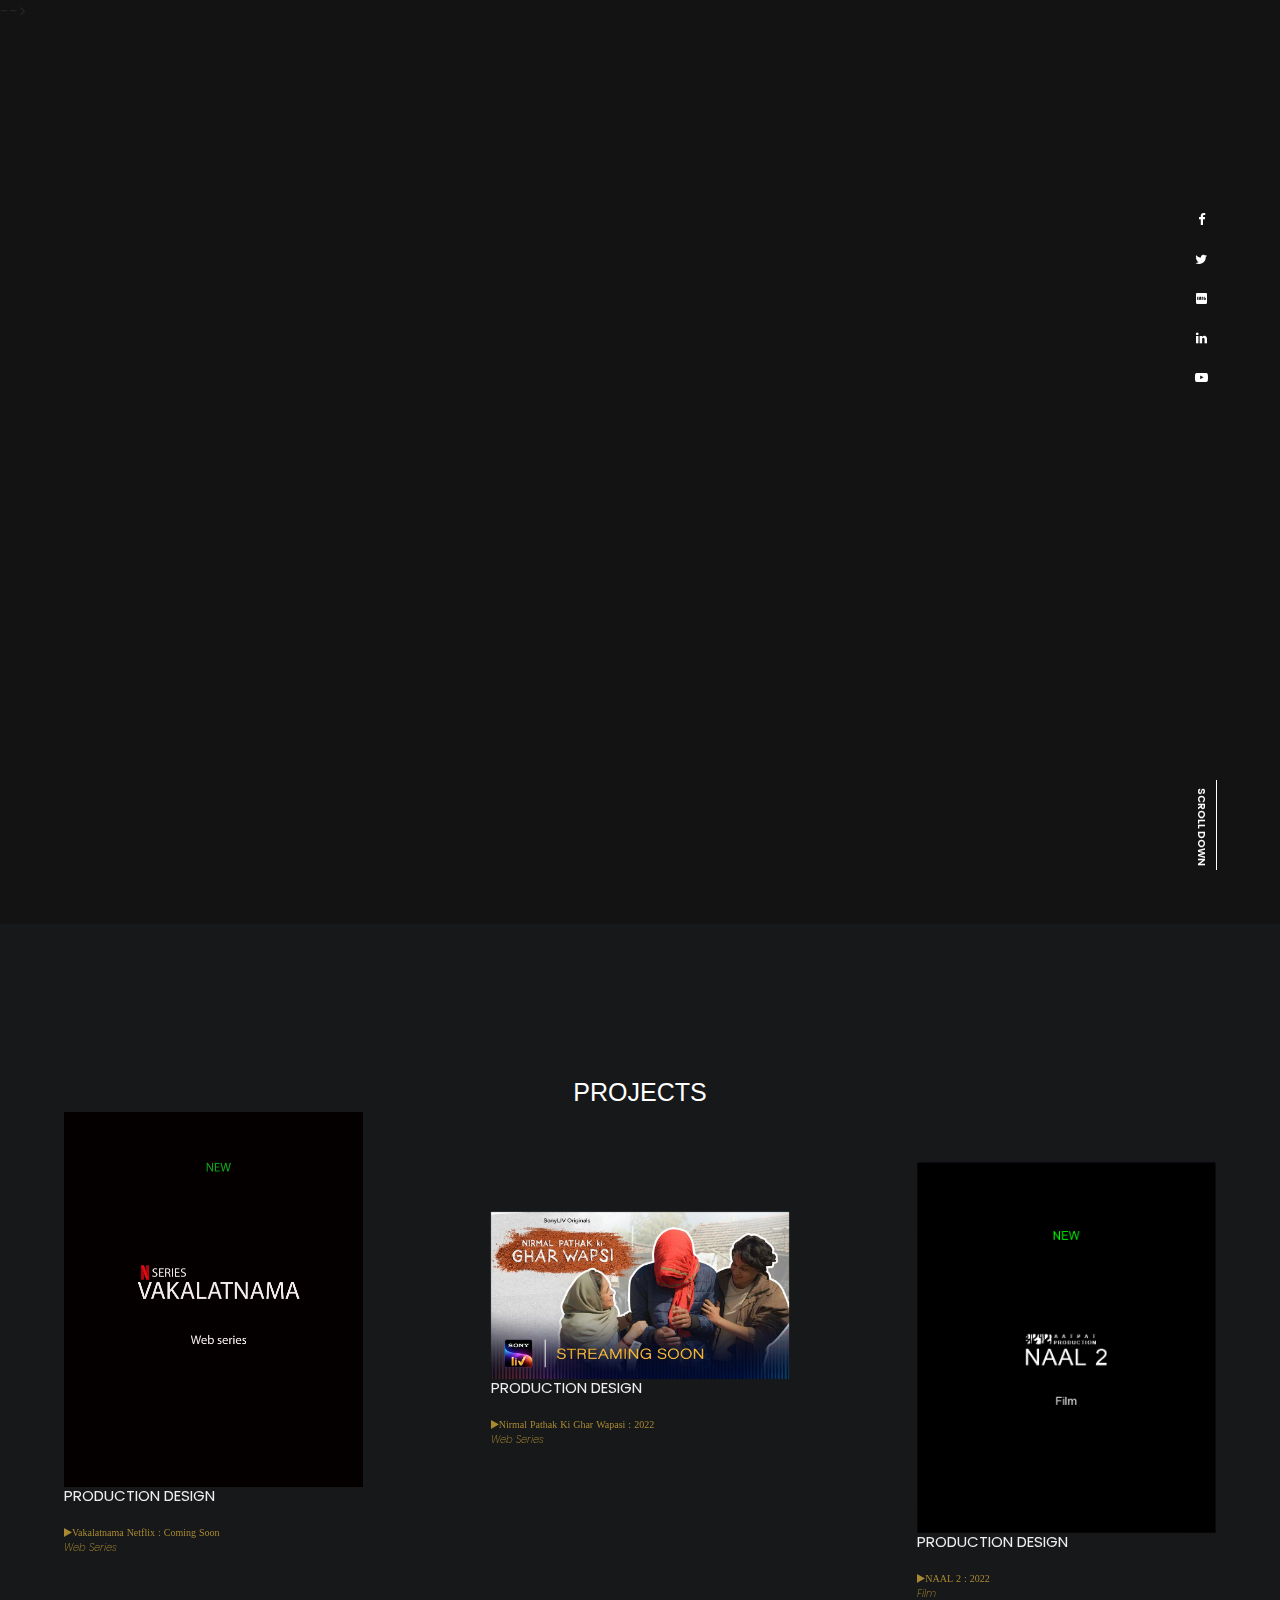
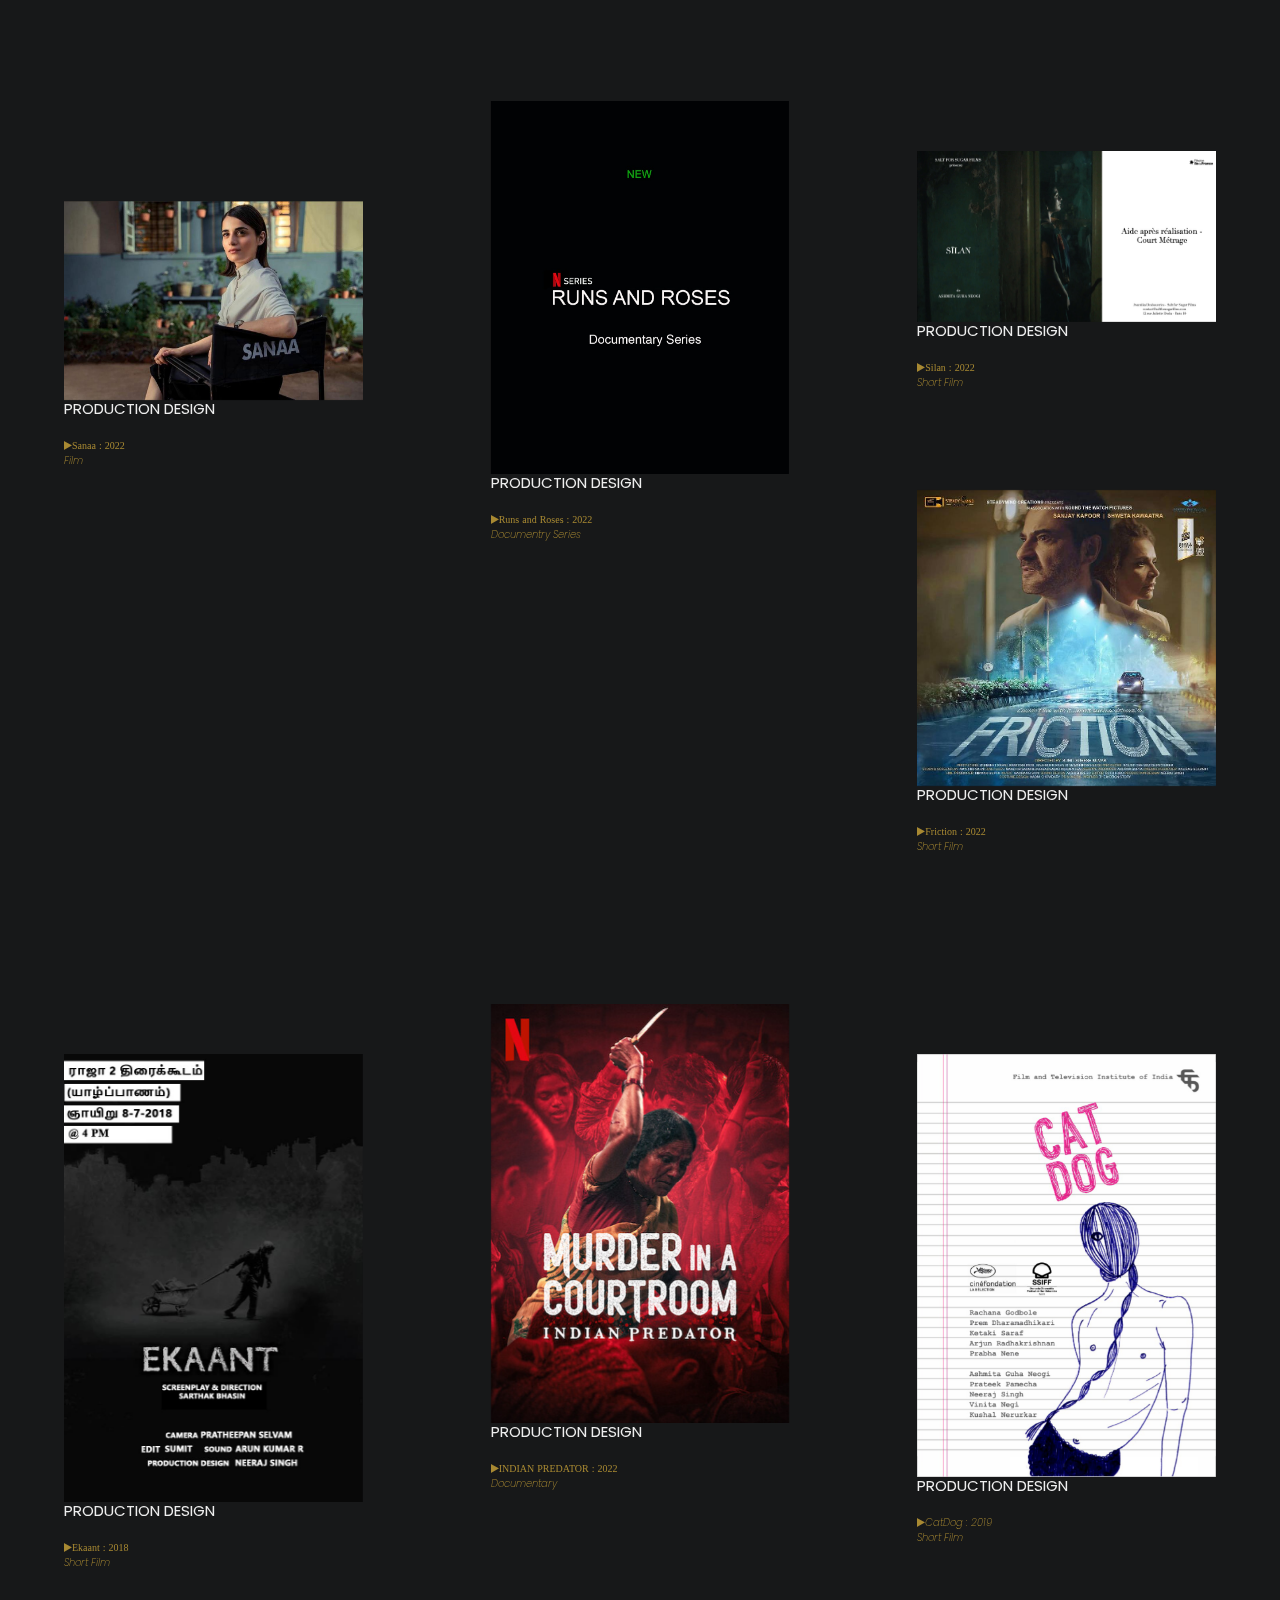
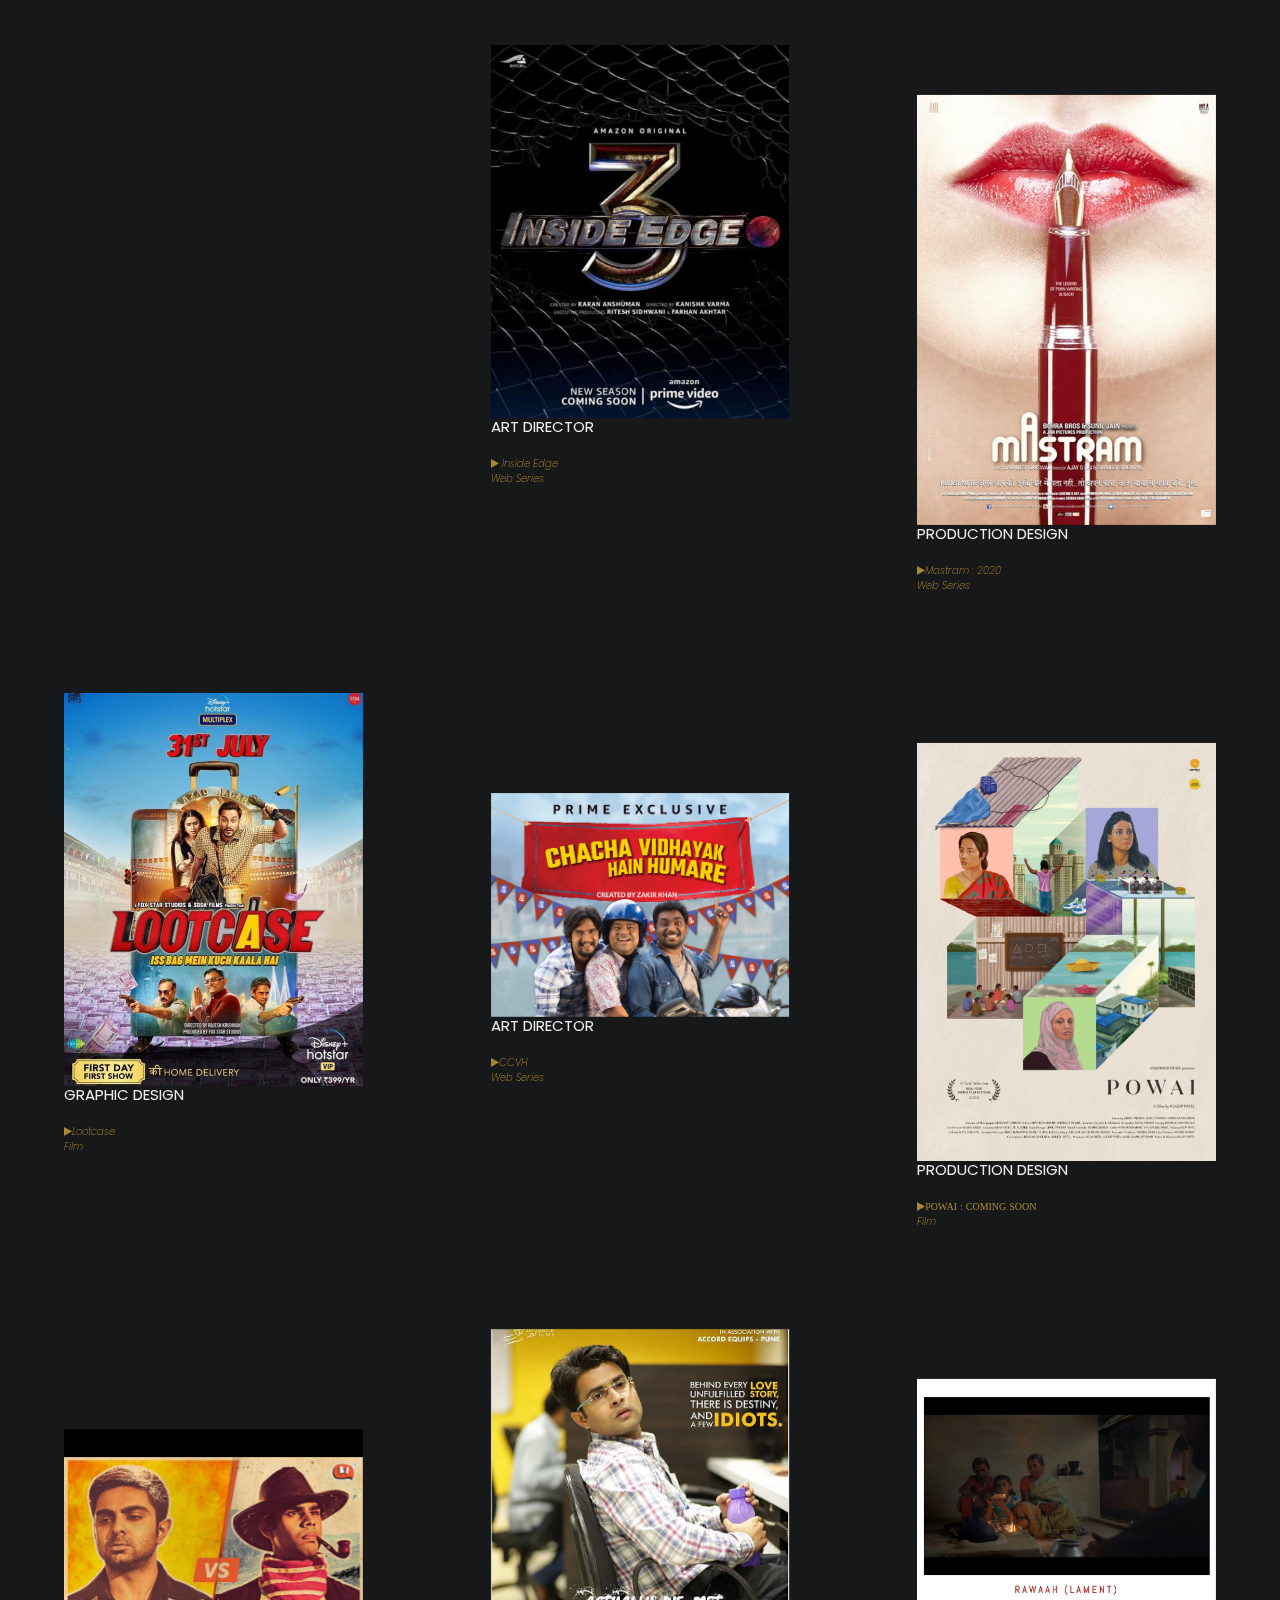
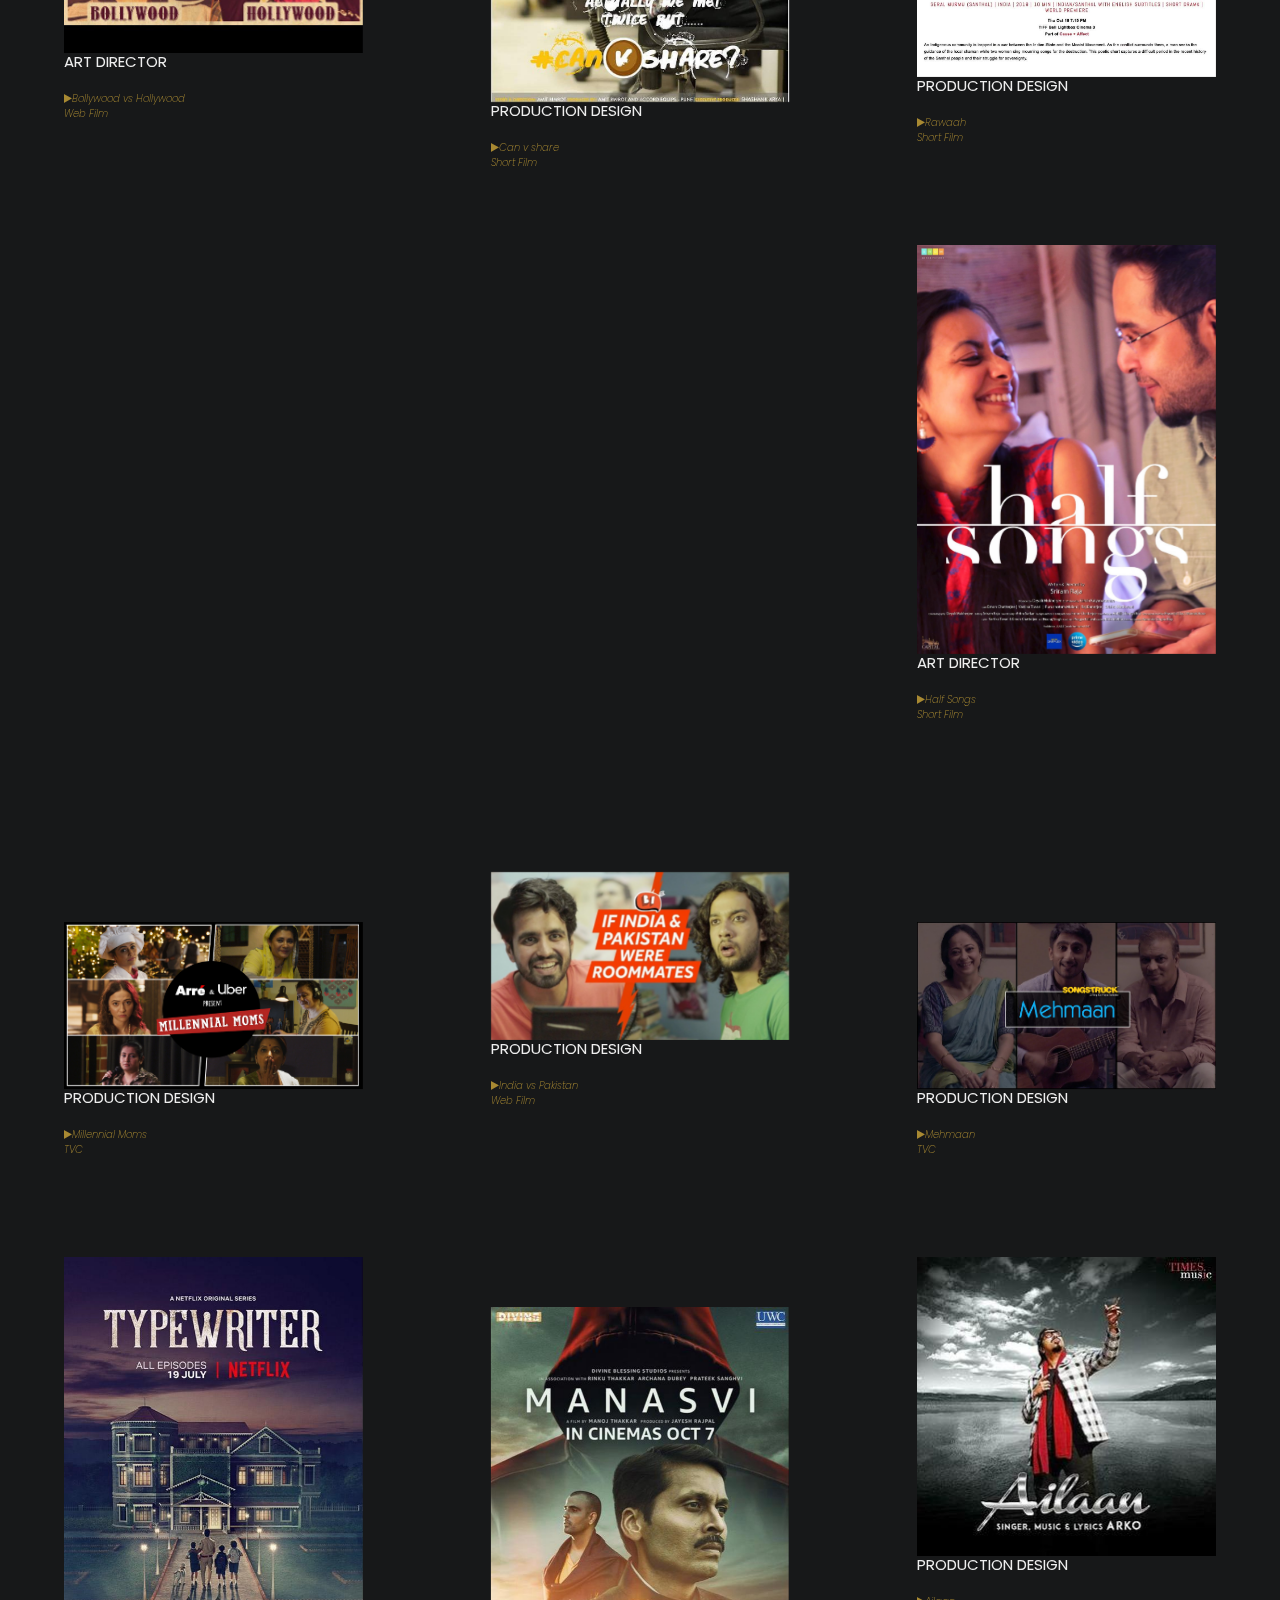
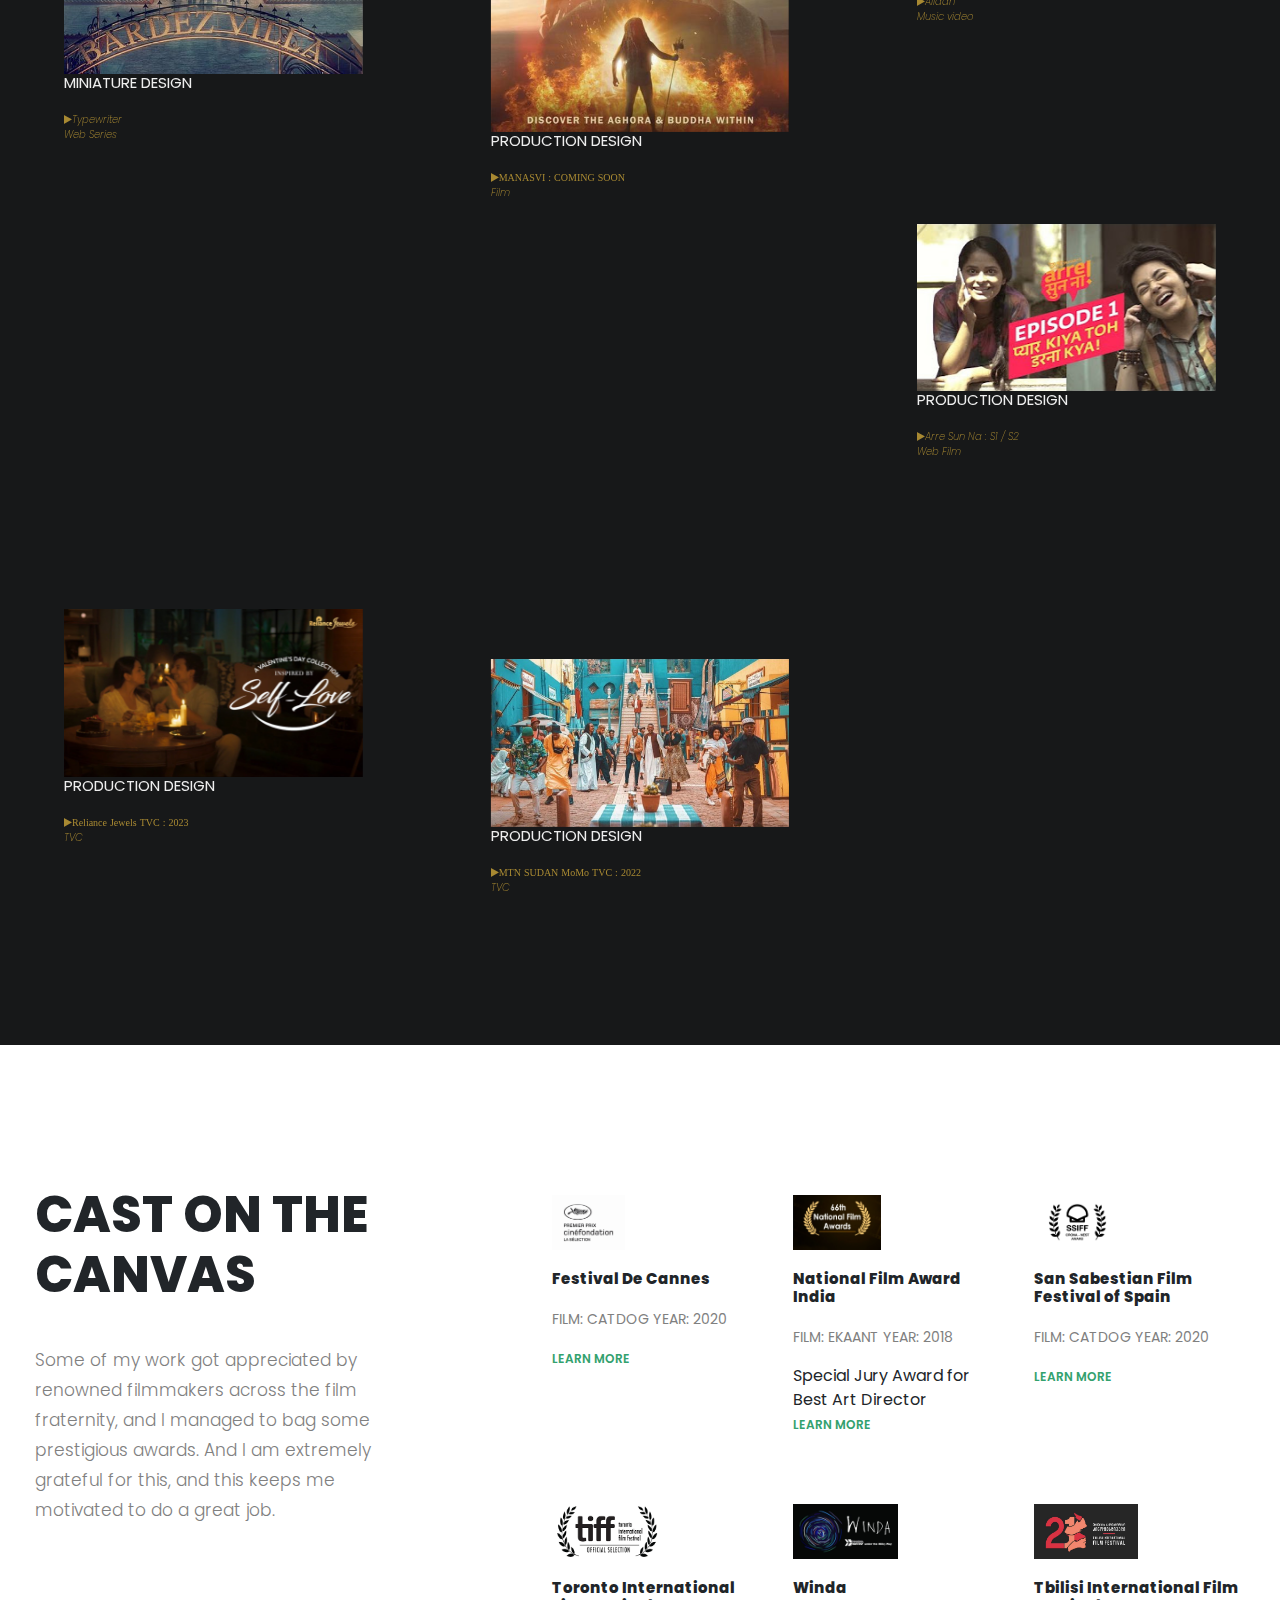
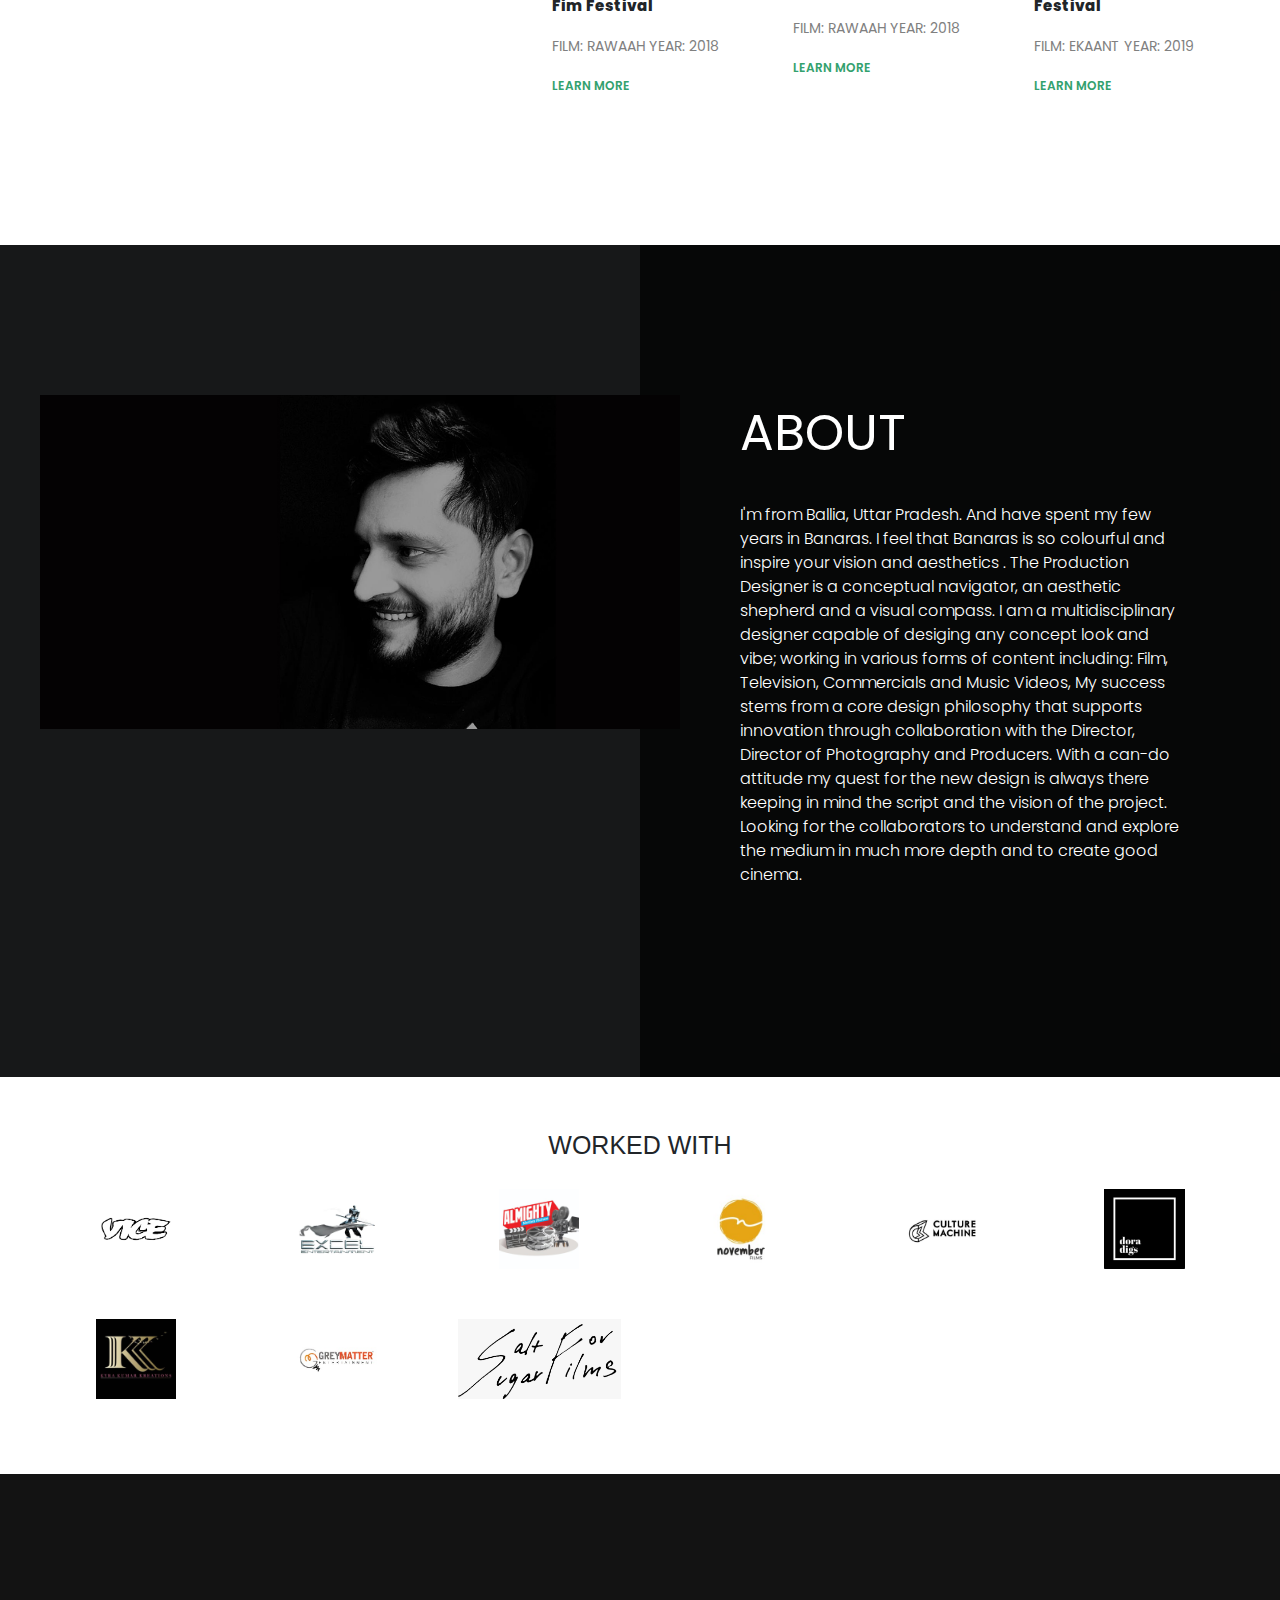
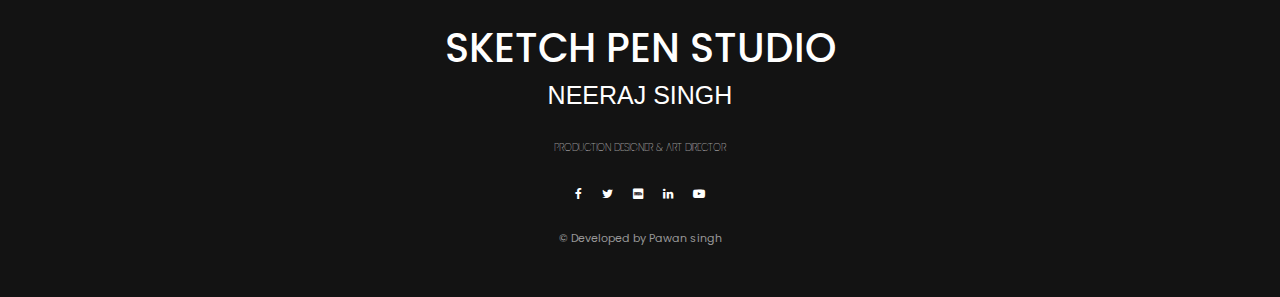
==== commit 706bd4c6: "Update index.html" ====
--- a/index.html
+++ b/index.html
@@ -53,7 +53,7 @@
     <!-- end holder --> 
   </div>
   <!-- end inner --> 
-</div>) -->
+</div>   -->
 <!-- end preloader -->
 <div class="transition-overlay">
   <div class="green-layer"></div>
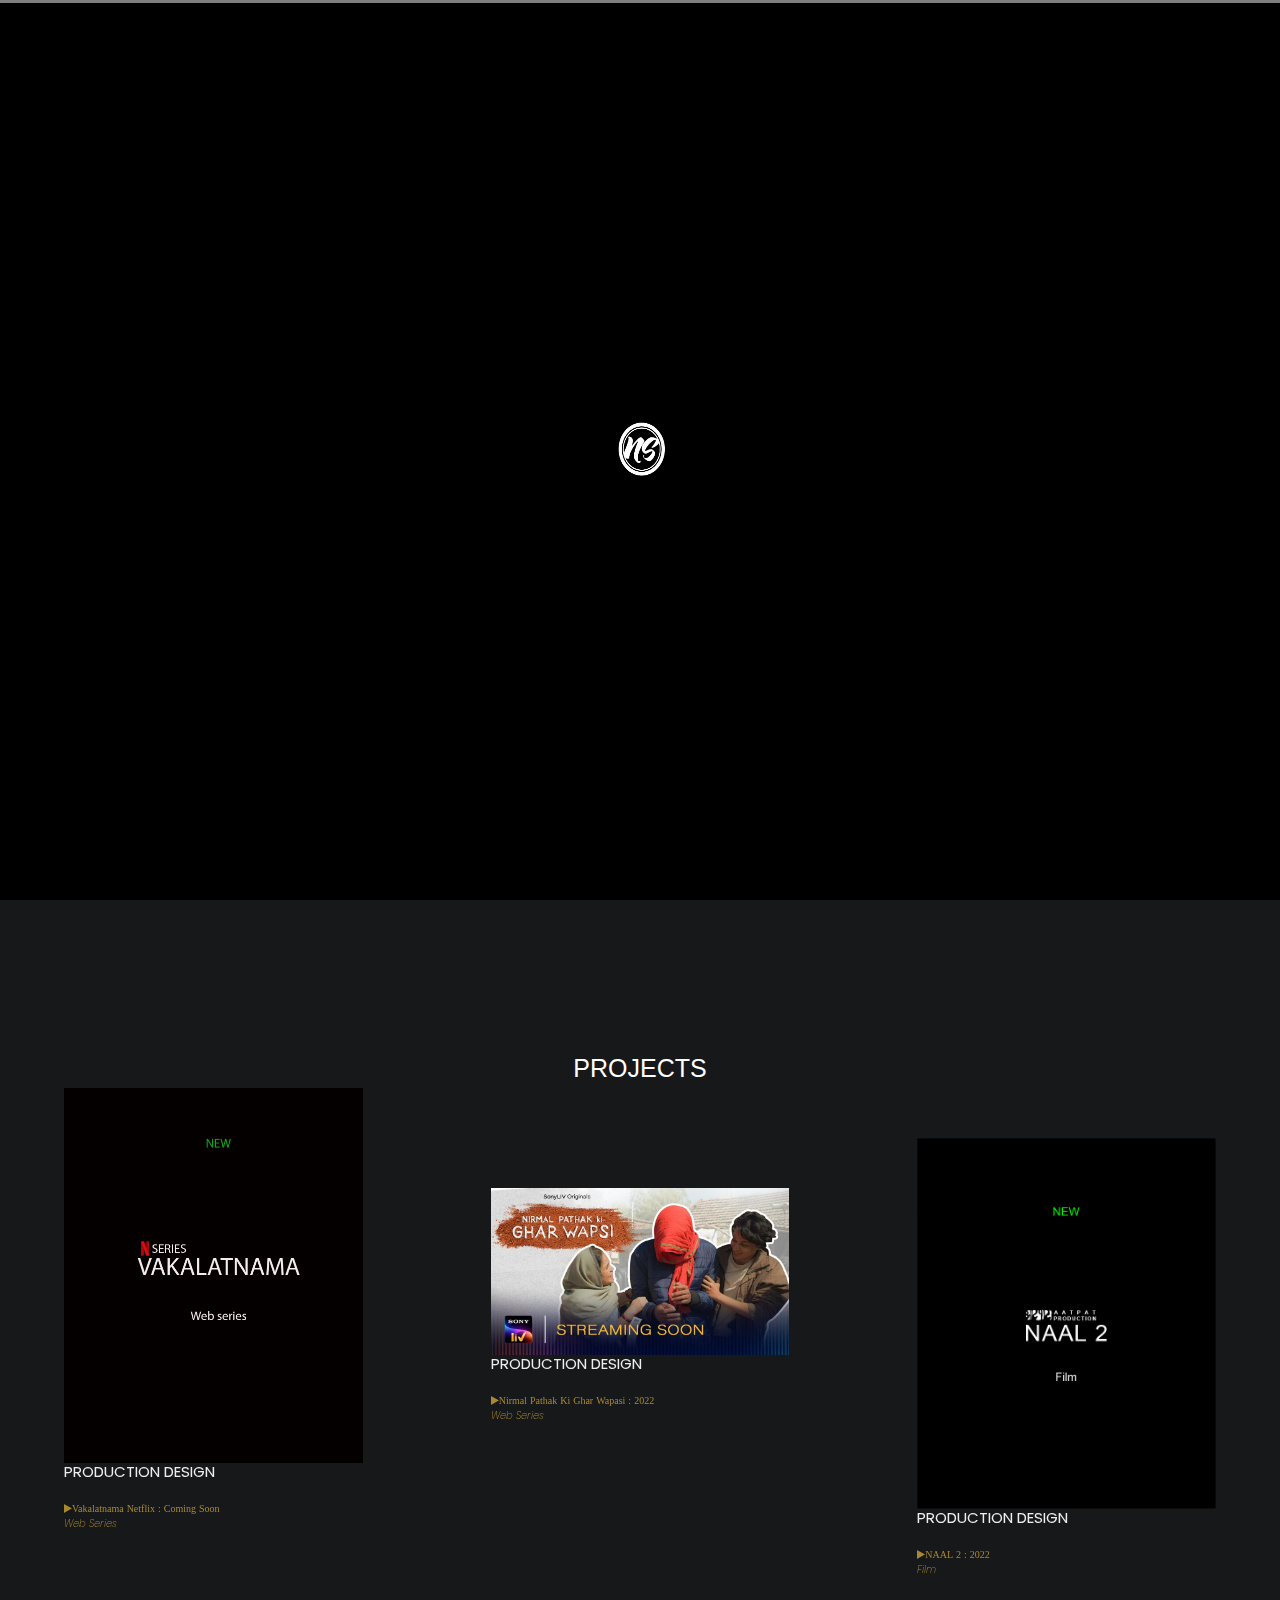
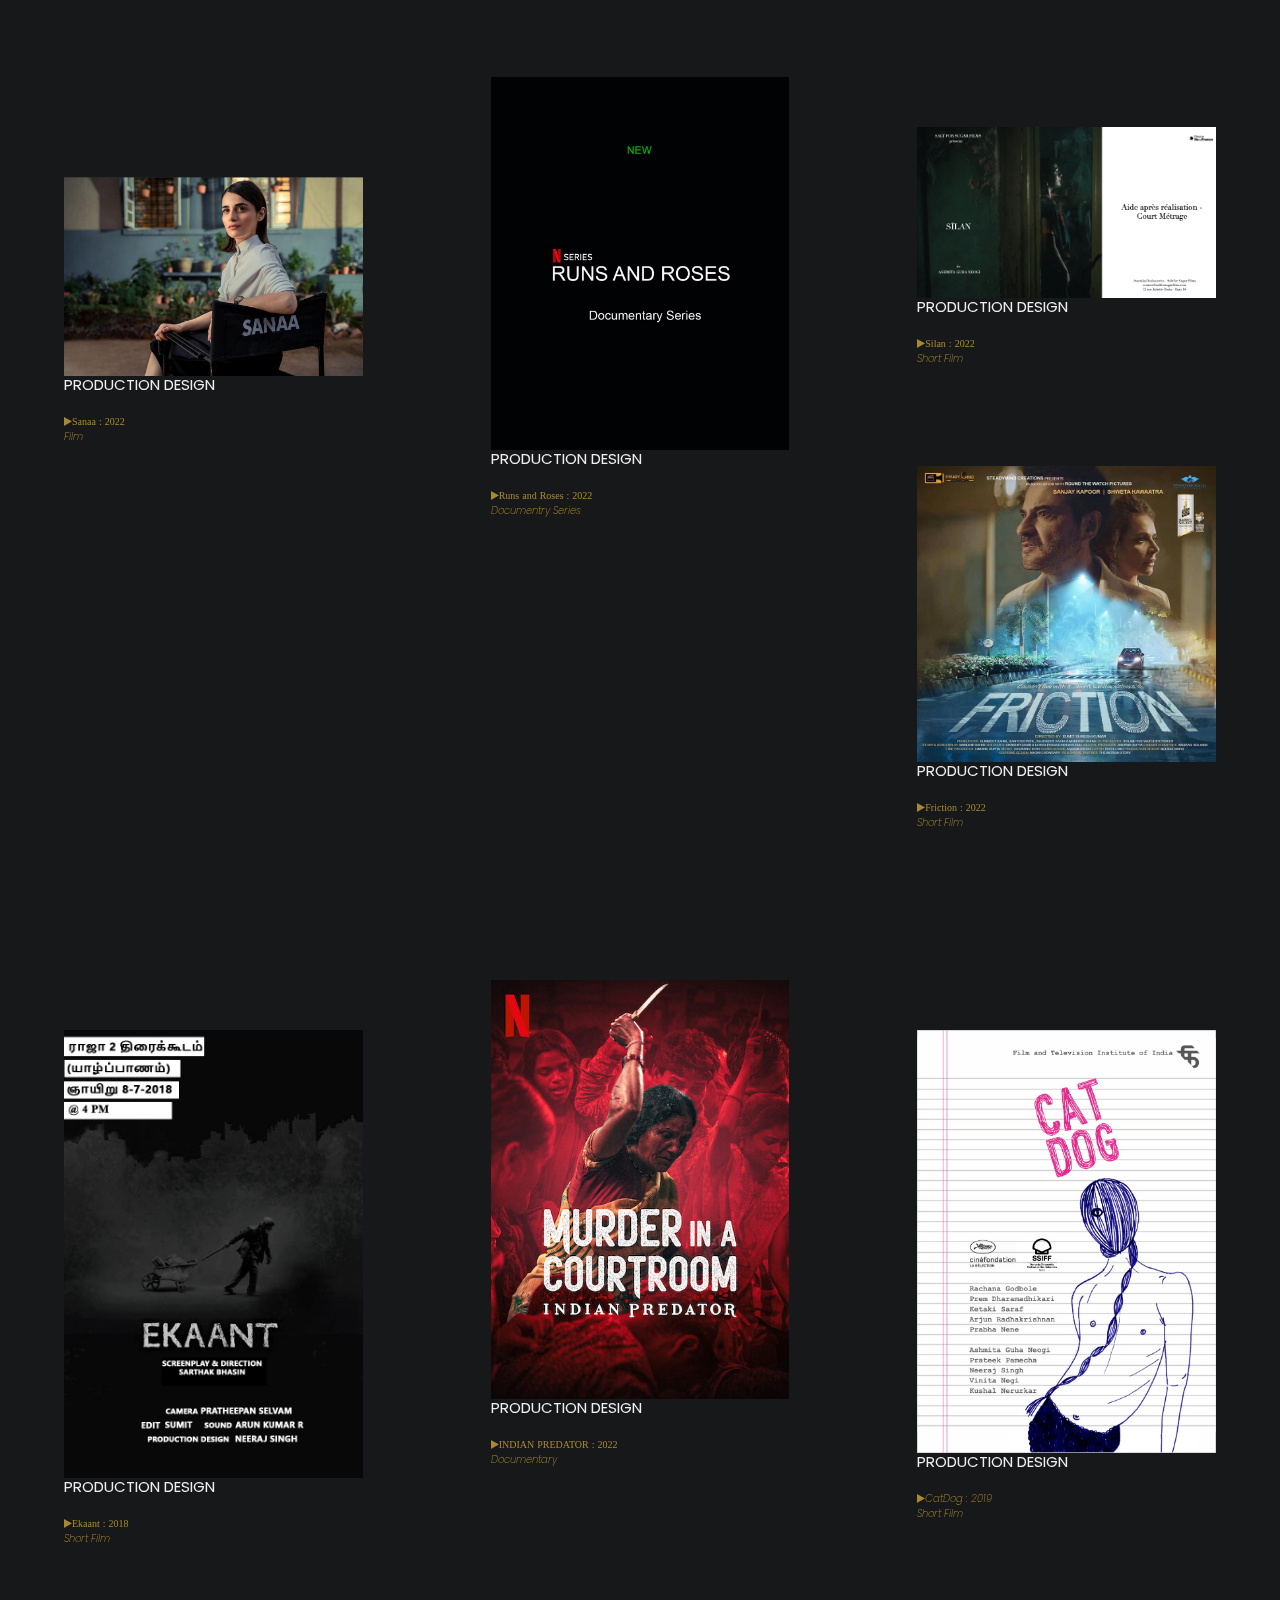
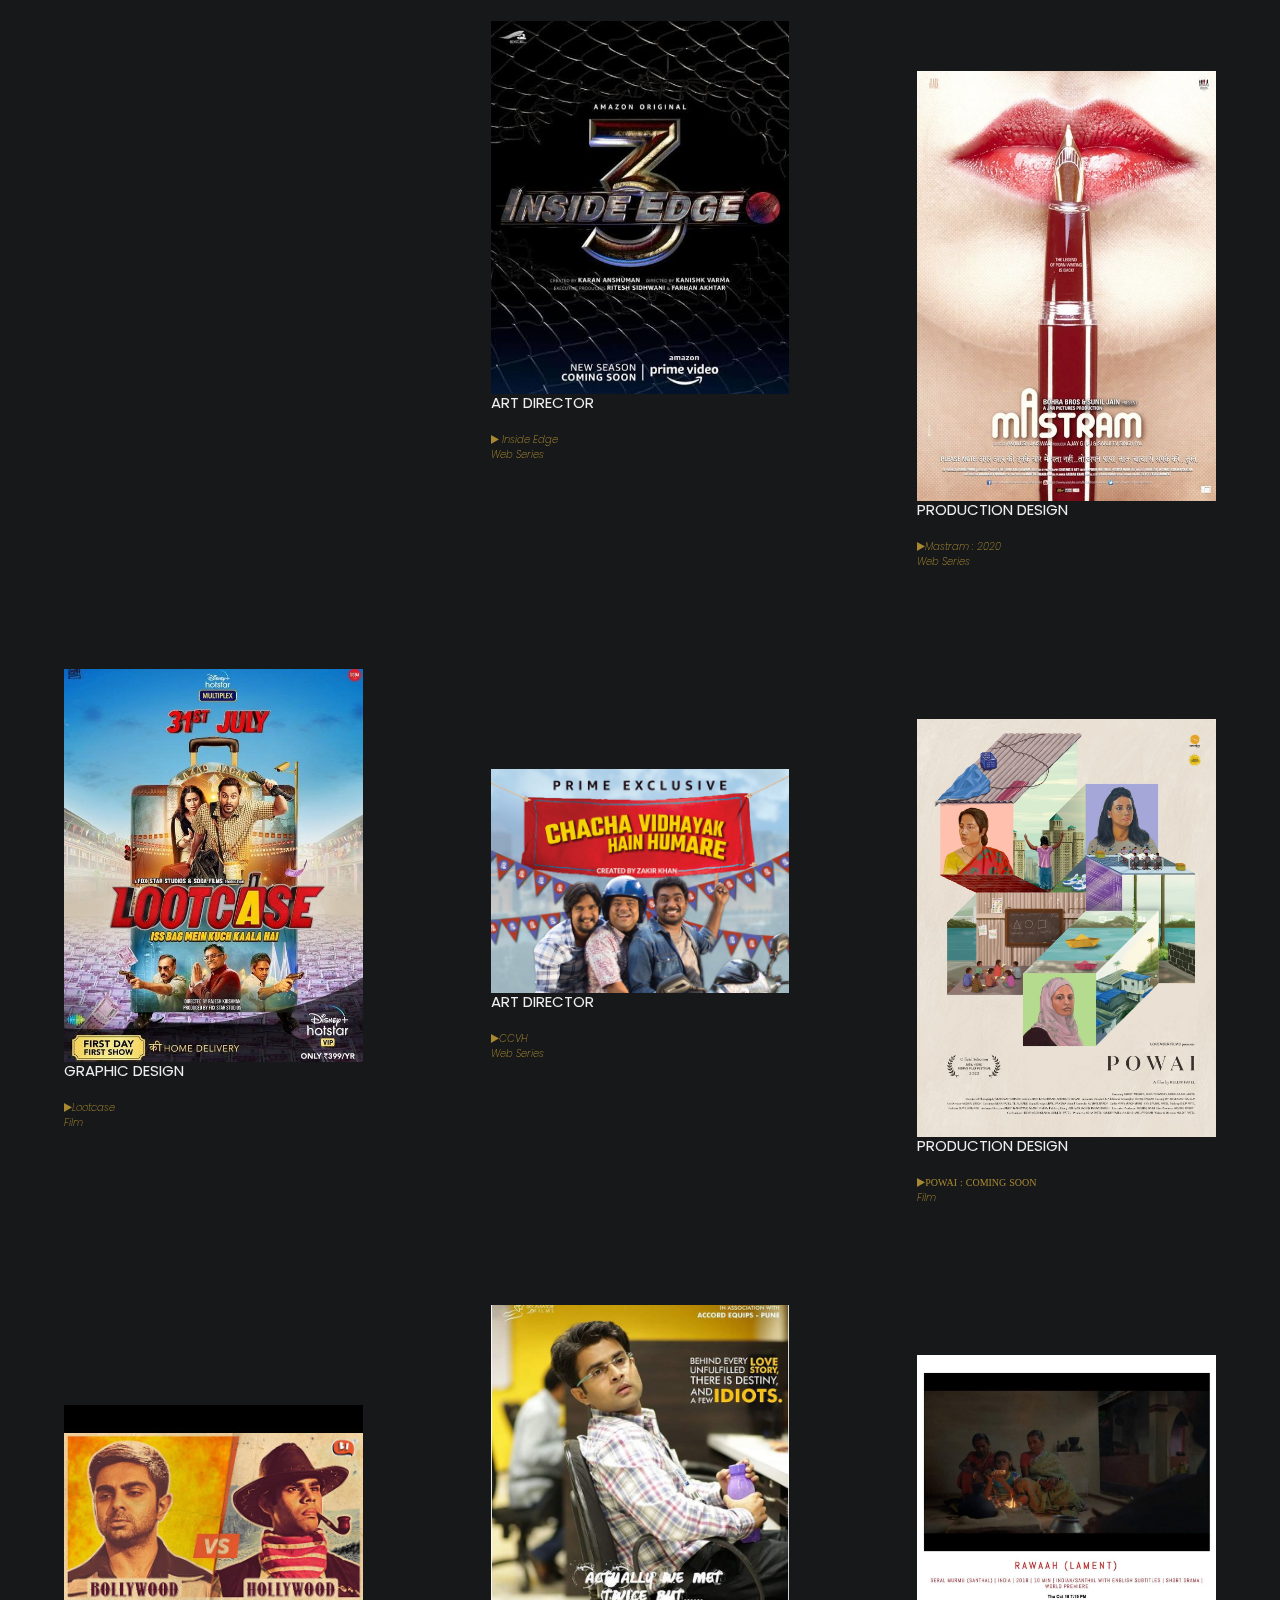
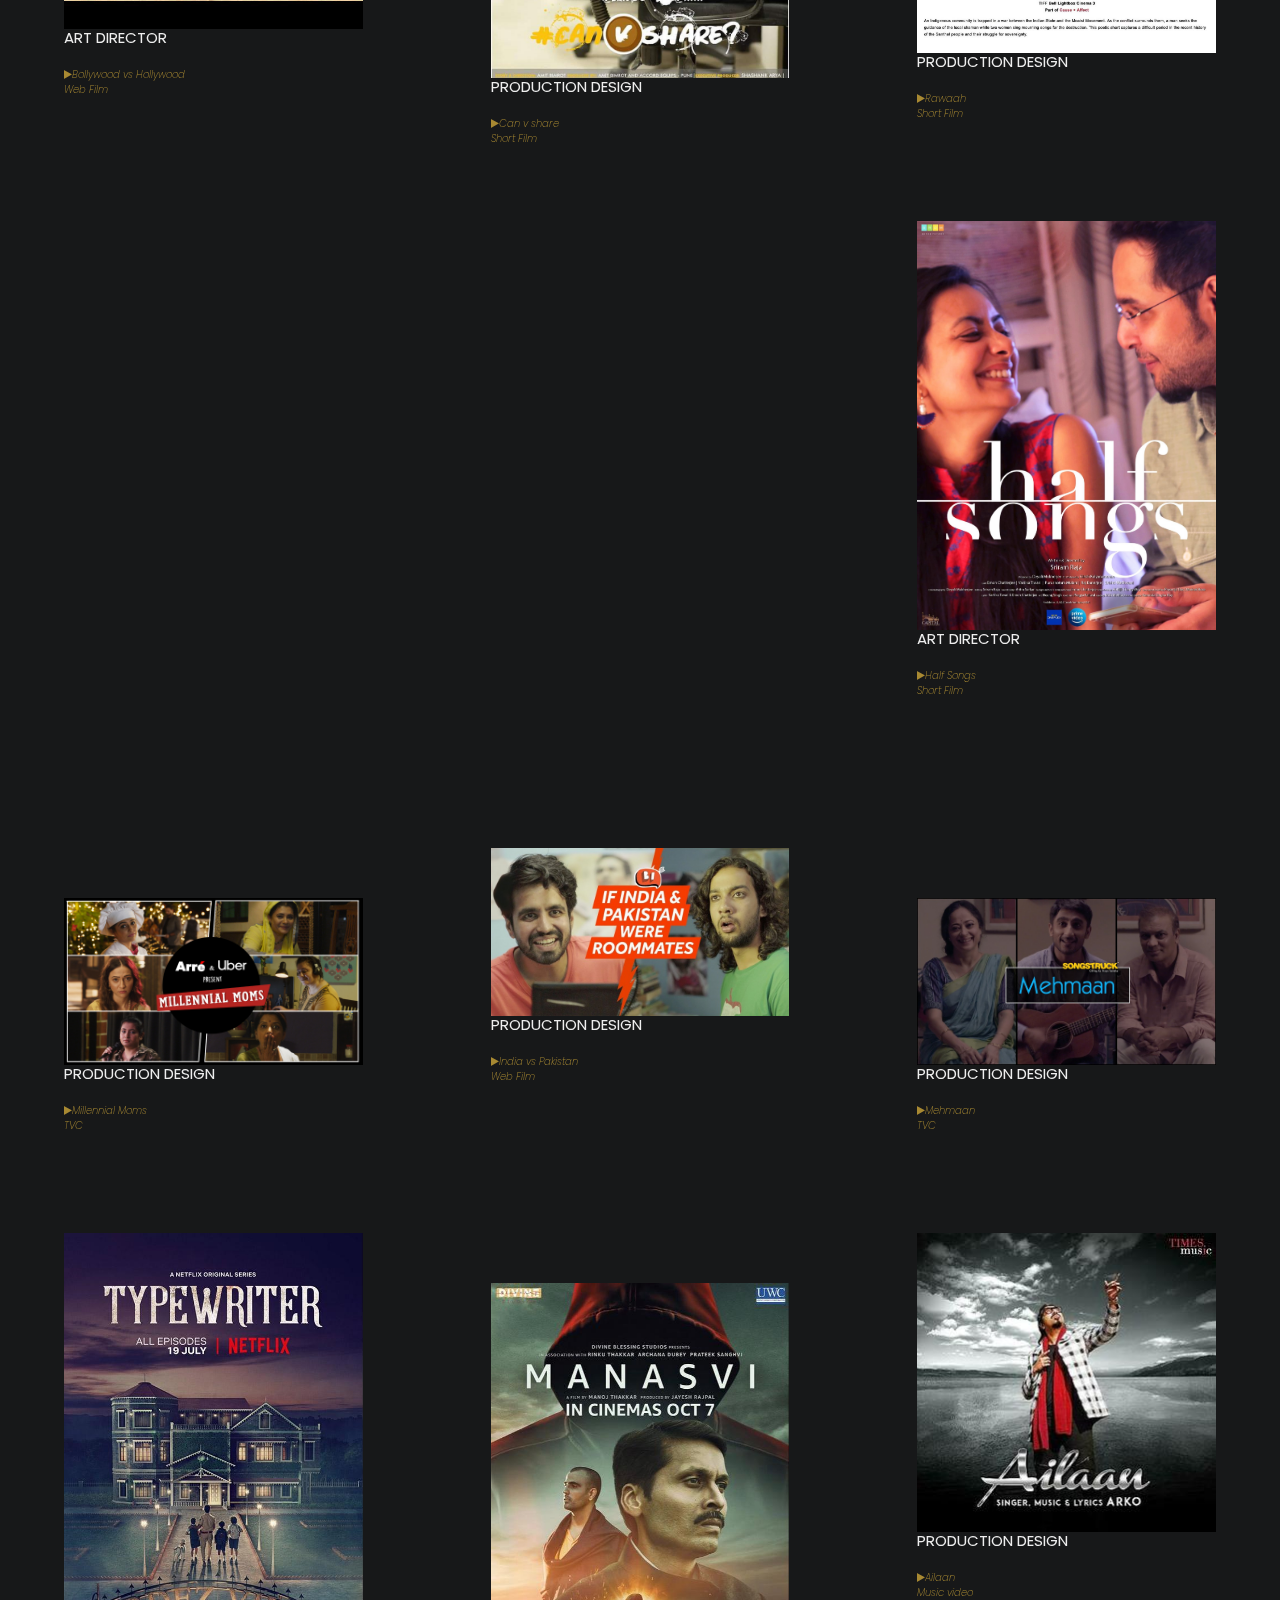
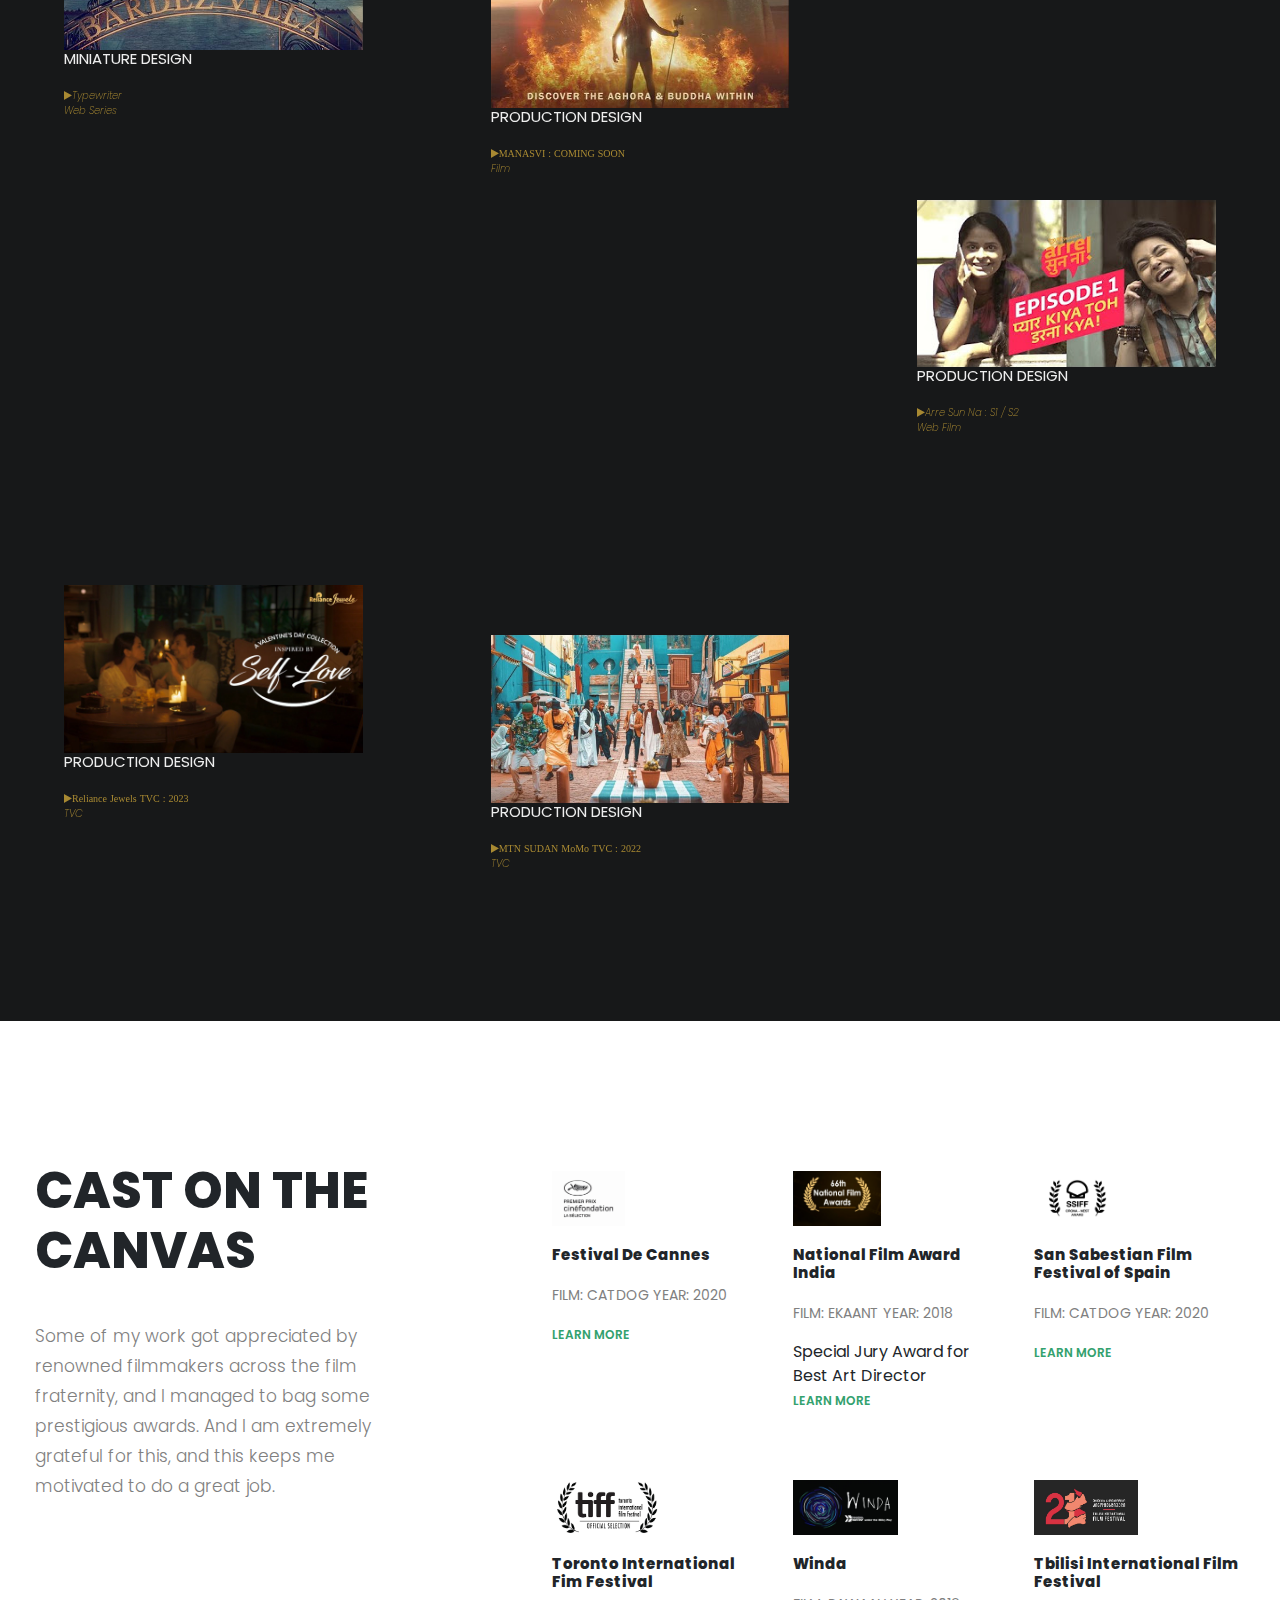
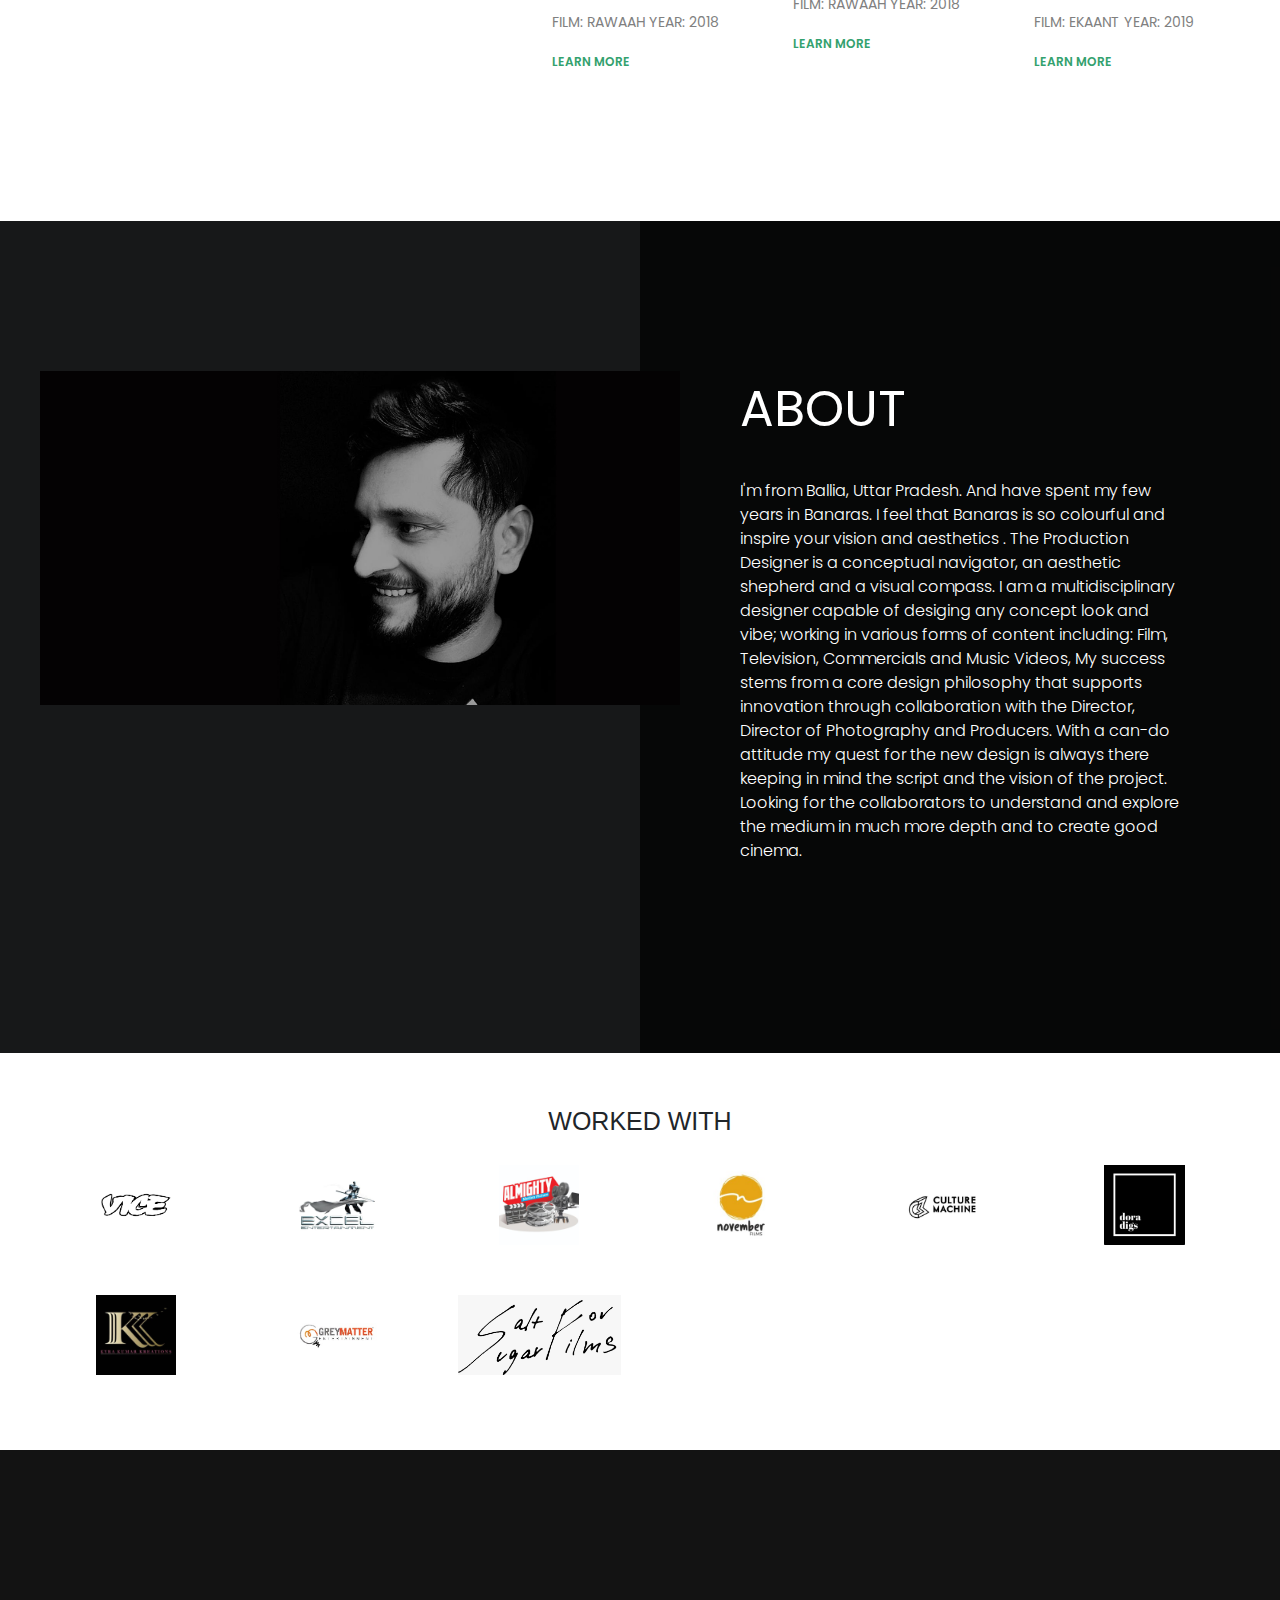
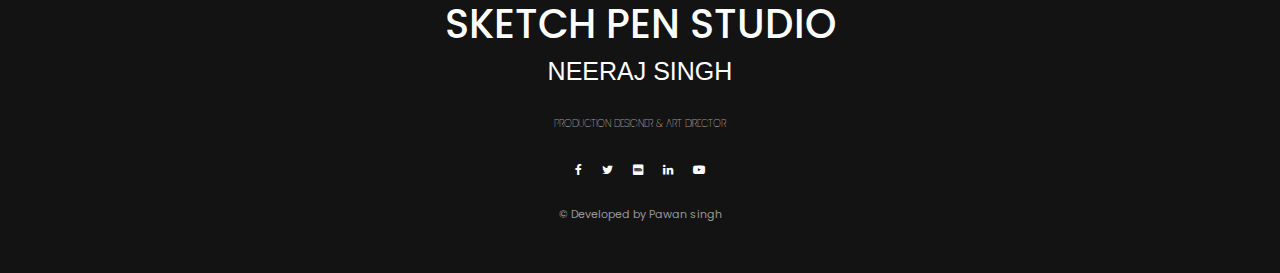
==== commit c8279053: "Update index.html" ====
--- a/index.html
+++ b/index.html
@@ -41,7 +41,7 @@
 <link rel="stylesheet" href="css/style.css">
 </head>
 <body>
-<!-- (<div class="preloader">
+<div class="preloader">
   <div class="inner">
     <div class="loader">
       <div class="trackbar">
@@ -53,8 +53,11 @@
     <!-- end holder --> 
   </div>
   <!-- end inner --> 
-</div>   -->
+</div>   
+  
 <!-- end preloader -->
+
+  
 <div class="transition-overlay">
   <div class="green-layer"></div>
   <div class="black-layer"></div>
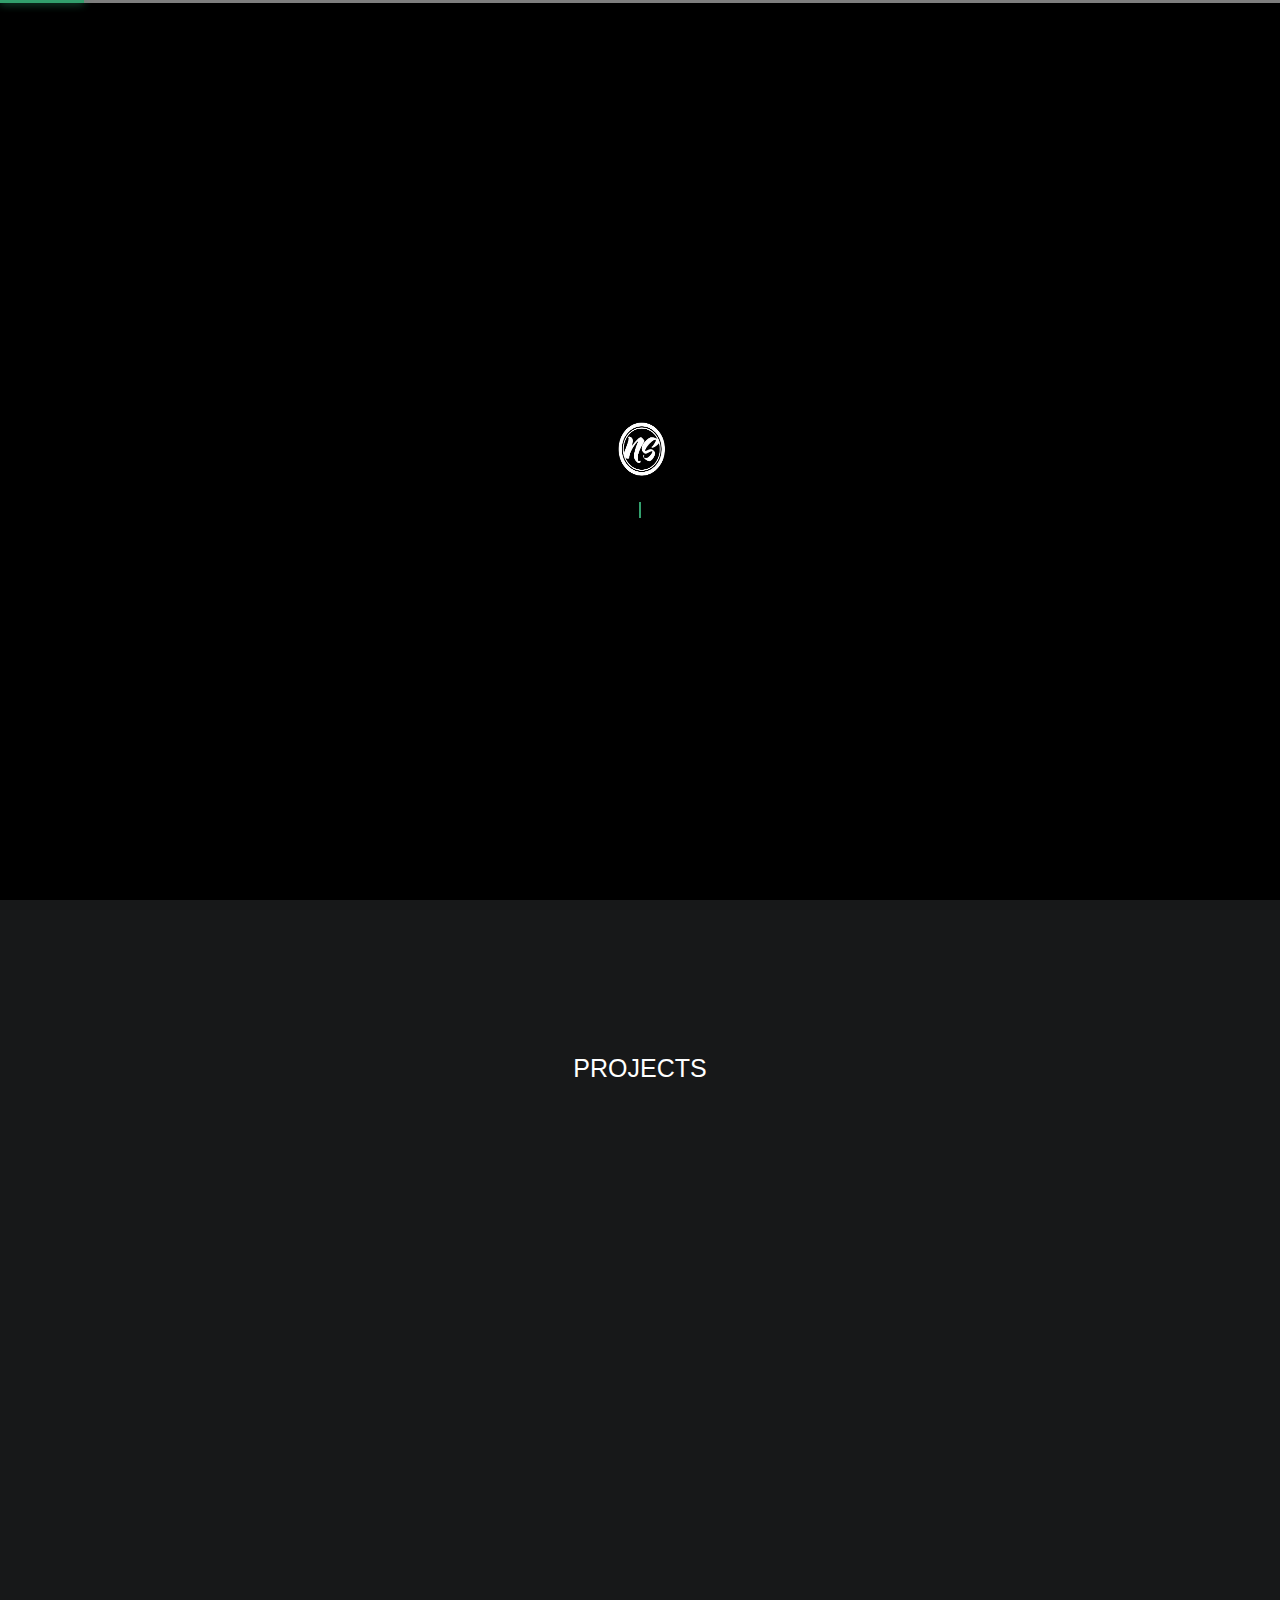
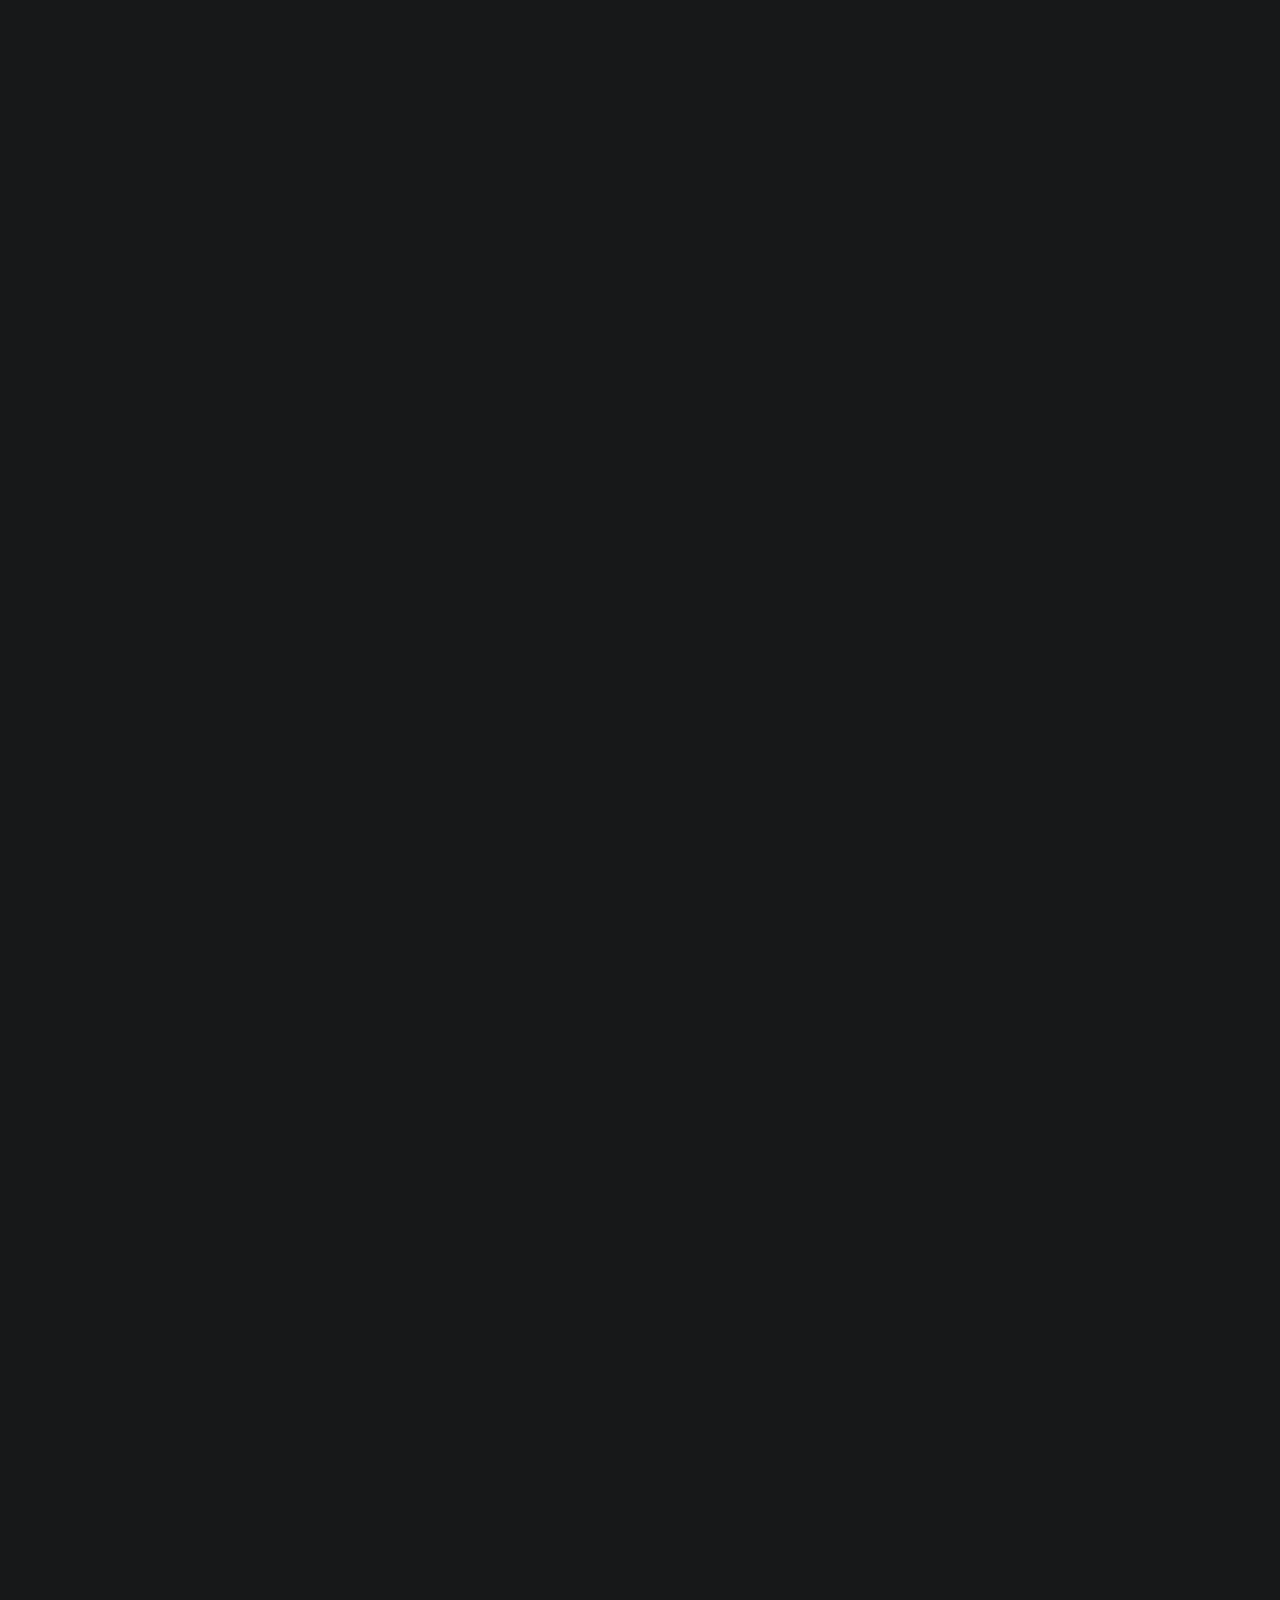
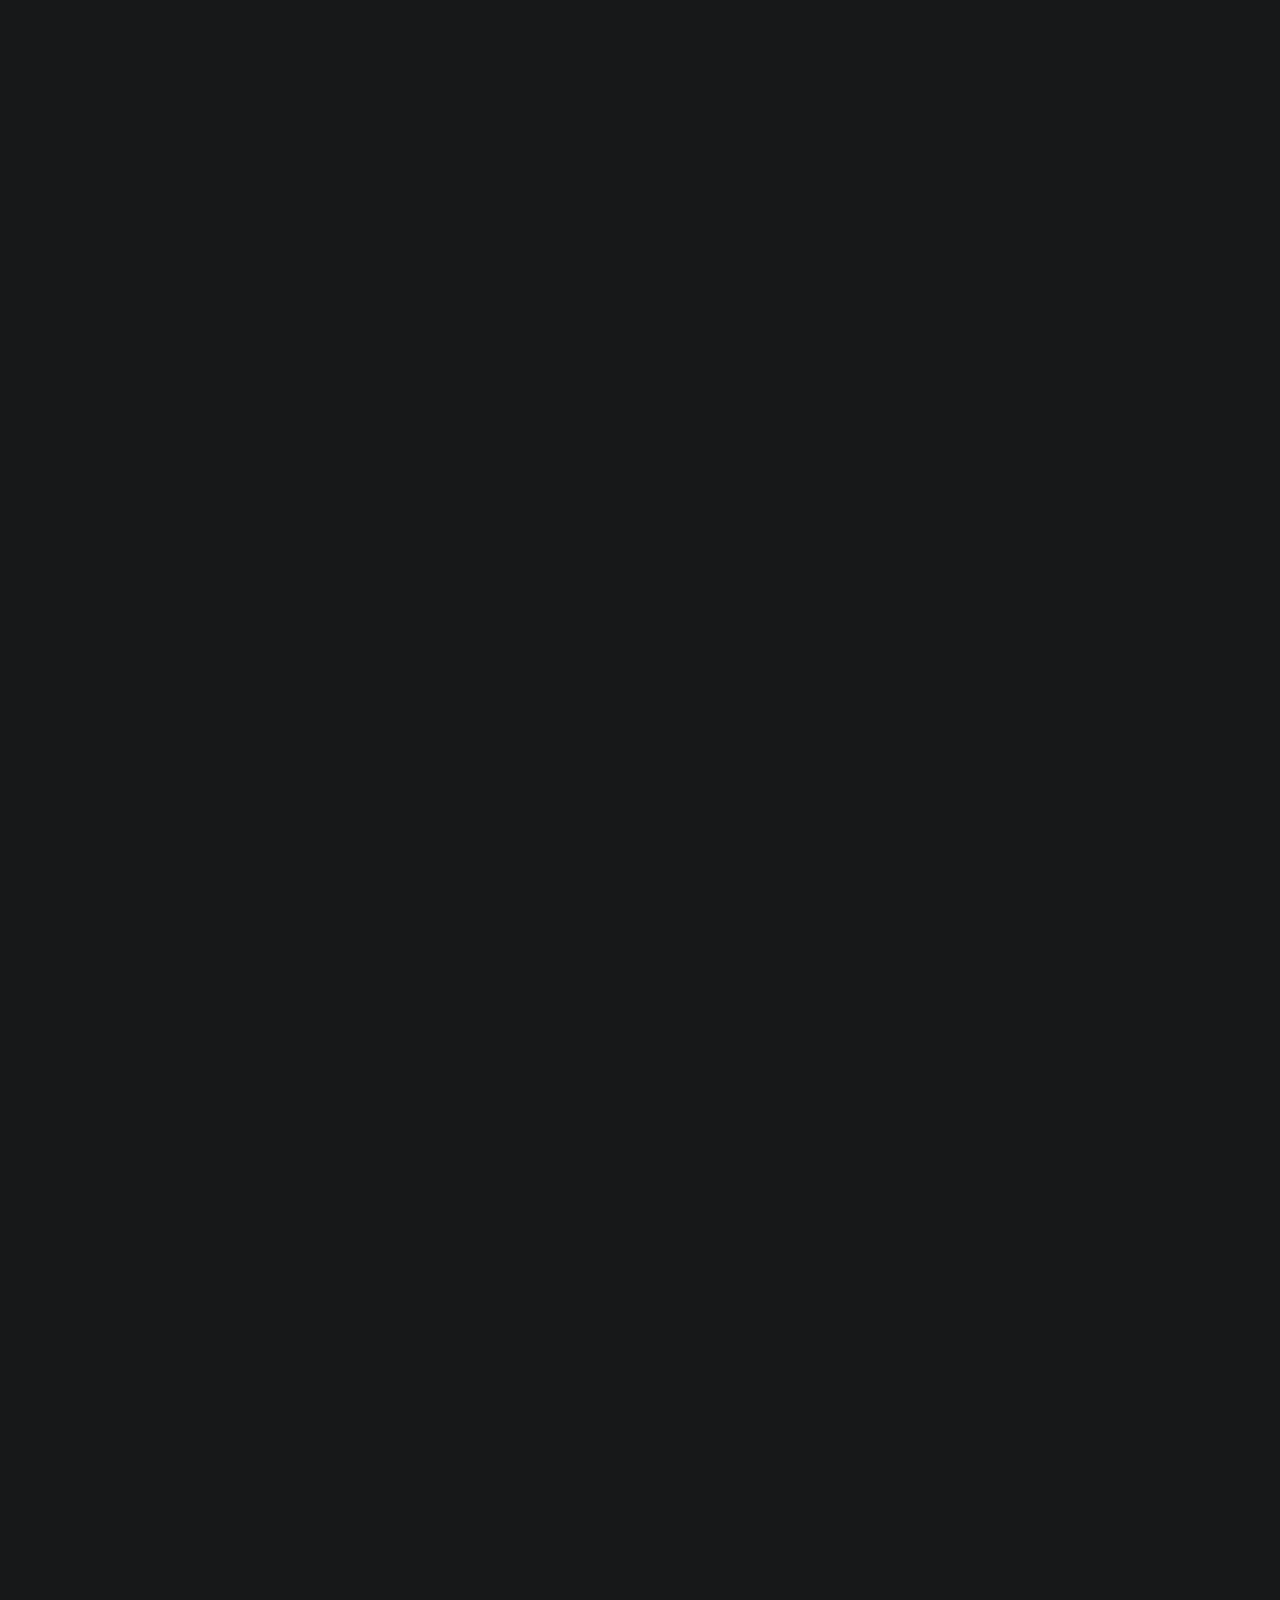
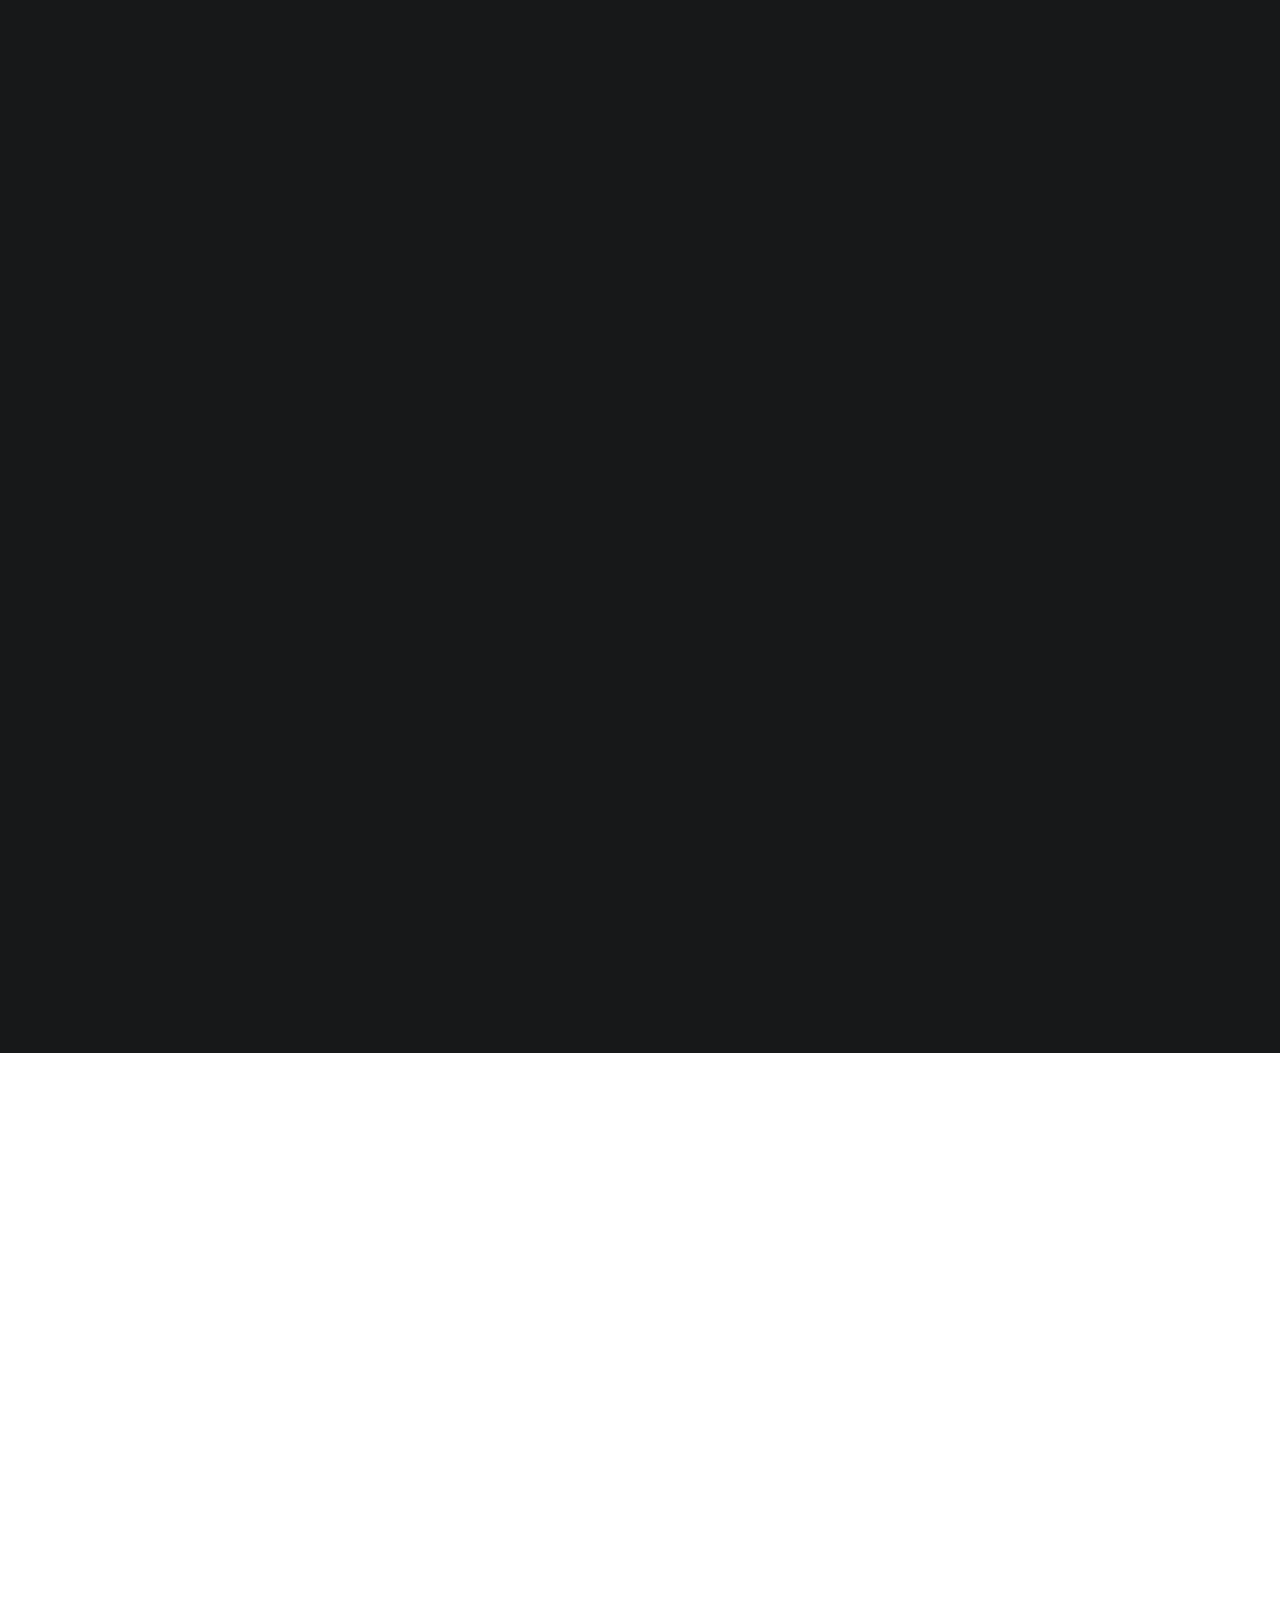
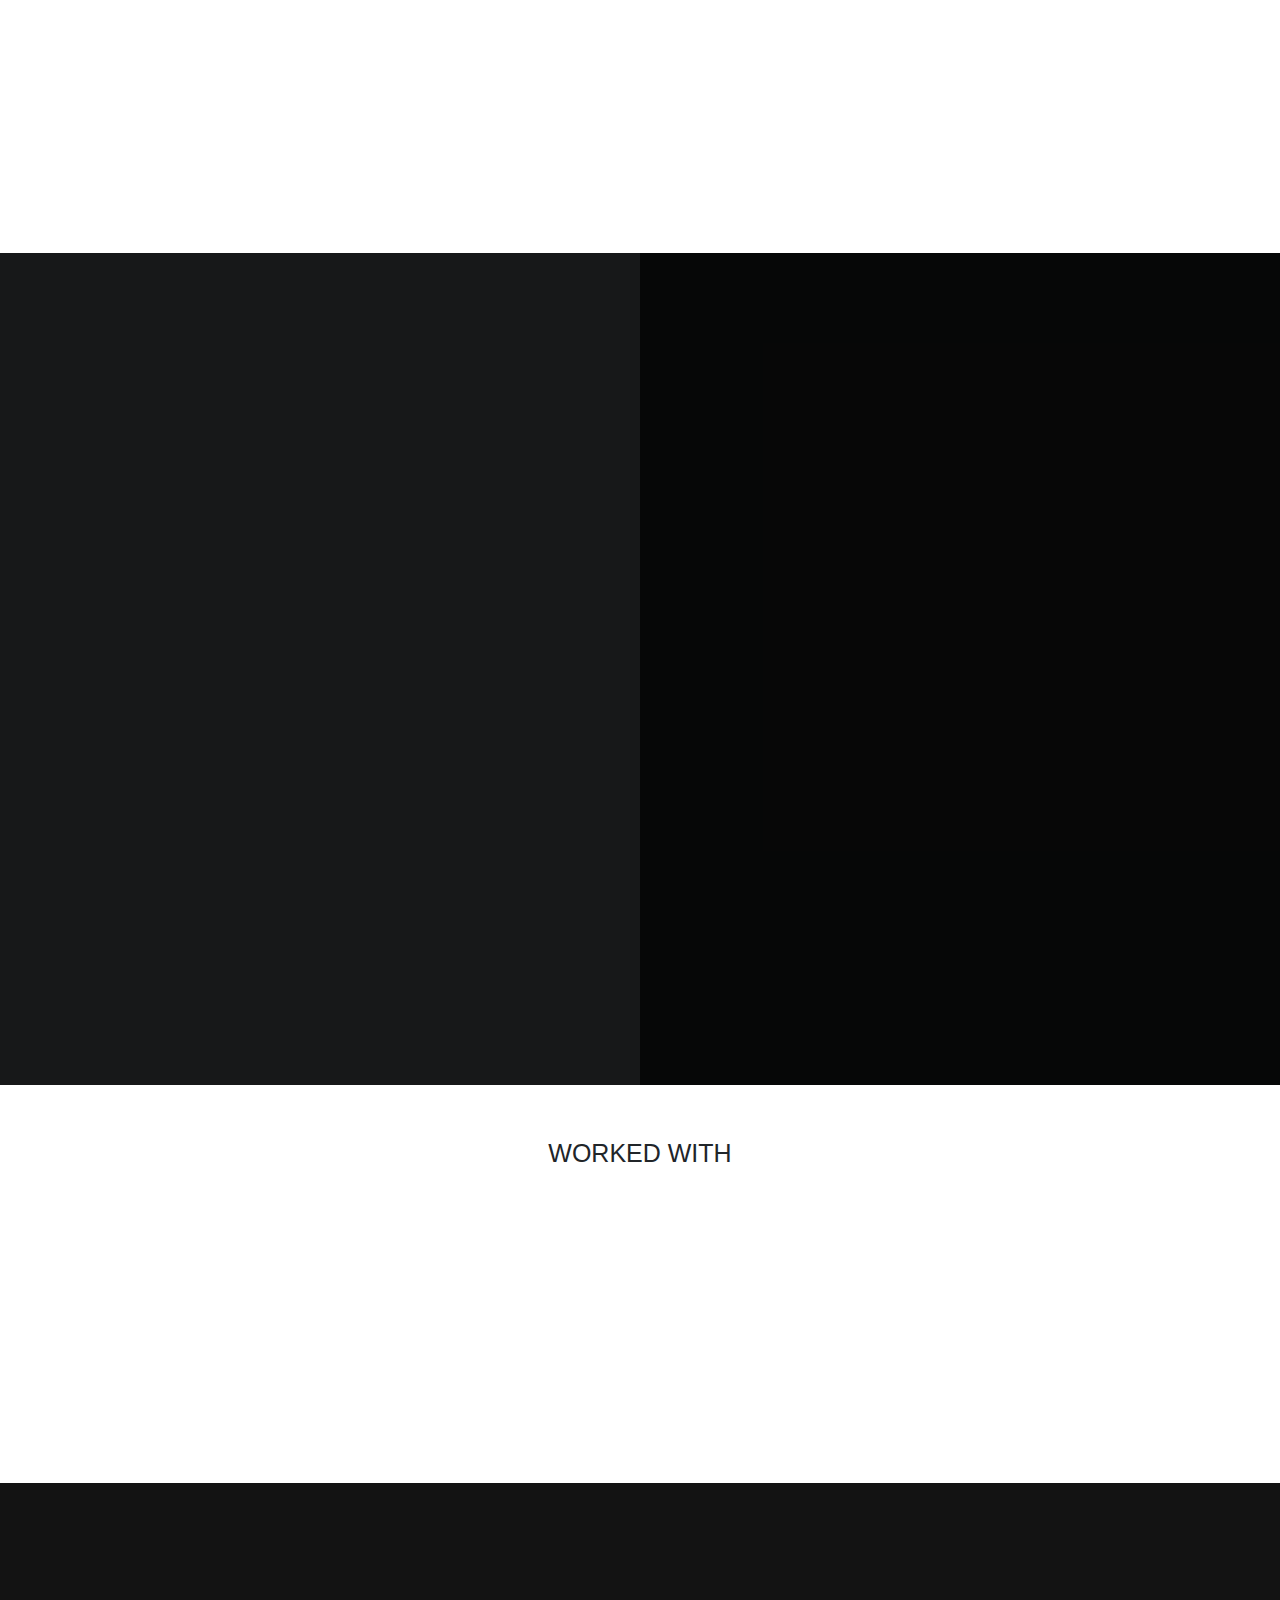
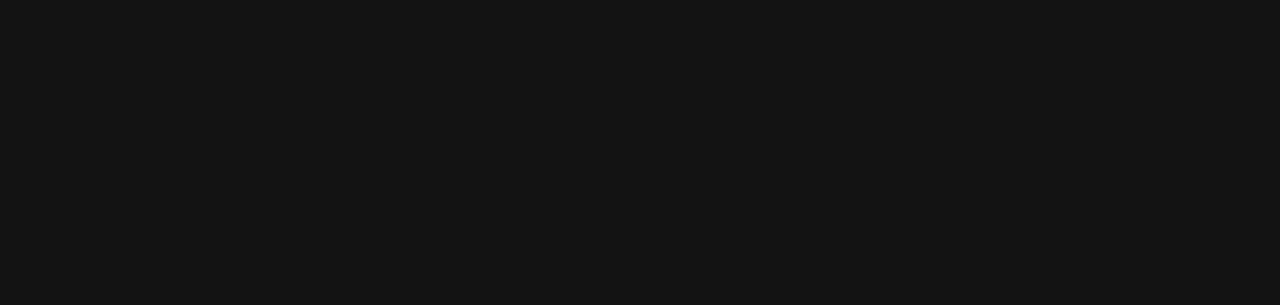
==== commit 83079ce5: "update edit mastaram" ====
--- a/index.html
+++ b/index.html
@@ -255,13 +255,7 @@
       </figure>
     </li>
    
-    <li class="wow fadeInUp">
-      <figure data-tilt> <img src="images/wp8210893-mastram-wallpapers.jpg" alt="Image" class="thumb">
-       
-          <h1>PRODUCTION DESIGN</h1>
-          <a href="https://youtu.be/gWZ4mtZtvww"><i class="fa fa-play" aria-hidden="true"></i>Mastram : 2020<br>Web Series</a>
-      </figure>
-    </li>
+    
     <li class="wow fadeInUp">
       <figure data-tilt> <img src="images/wp7363472-lootcase-wallpapers.jpg" alt="Image" class="thumb">
         
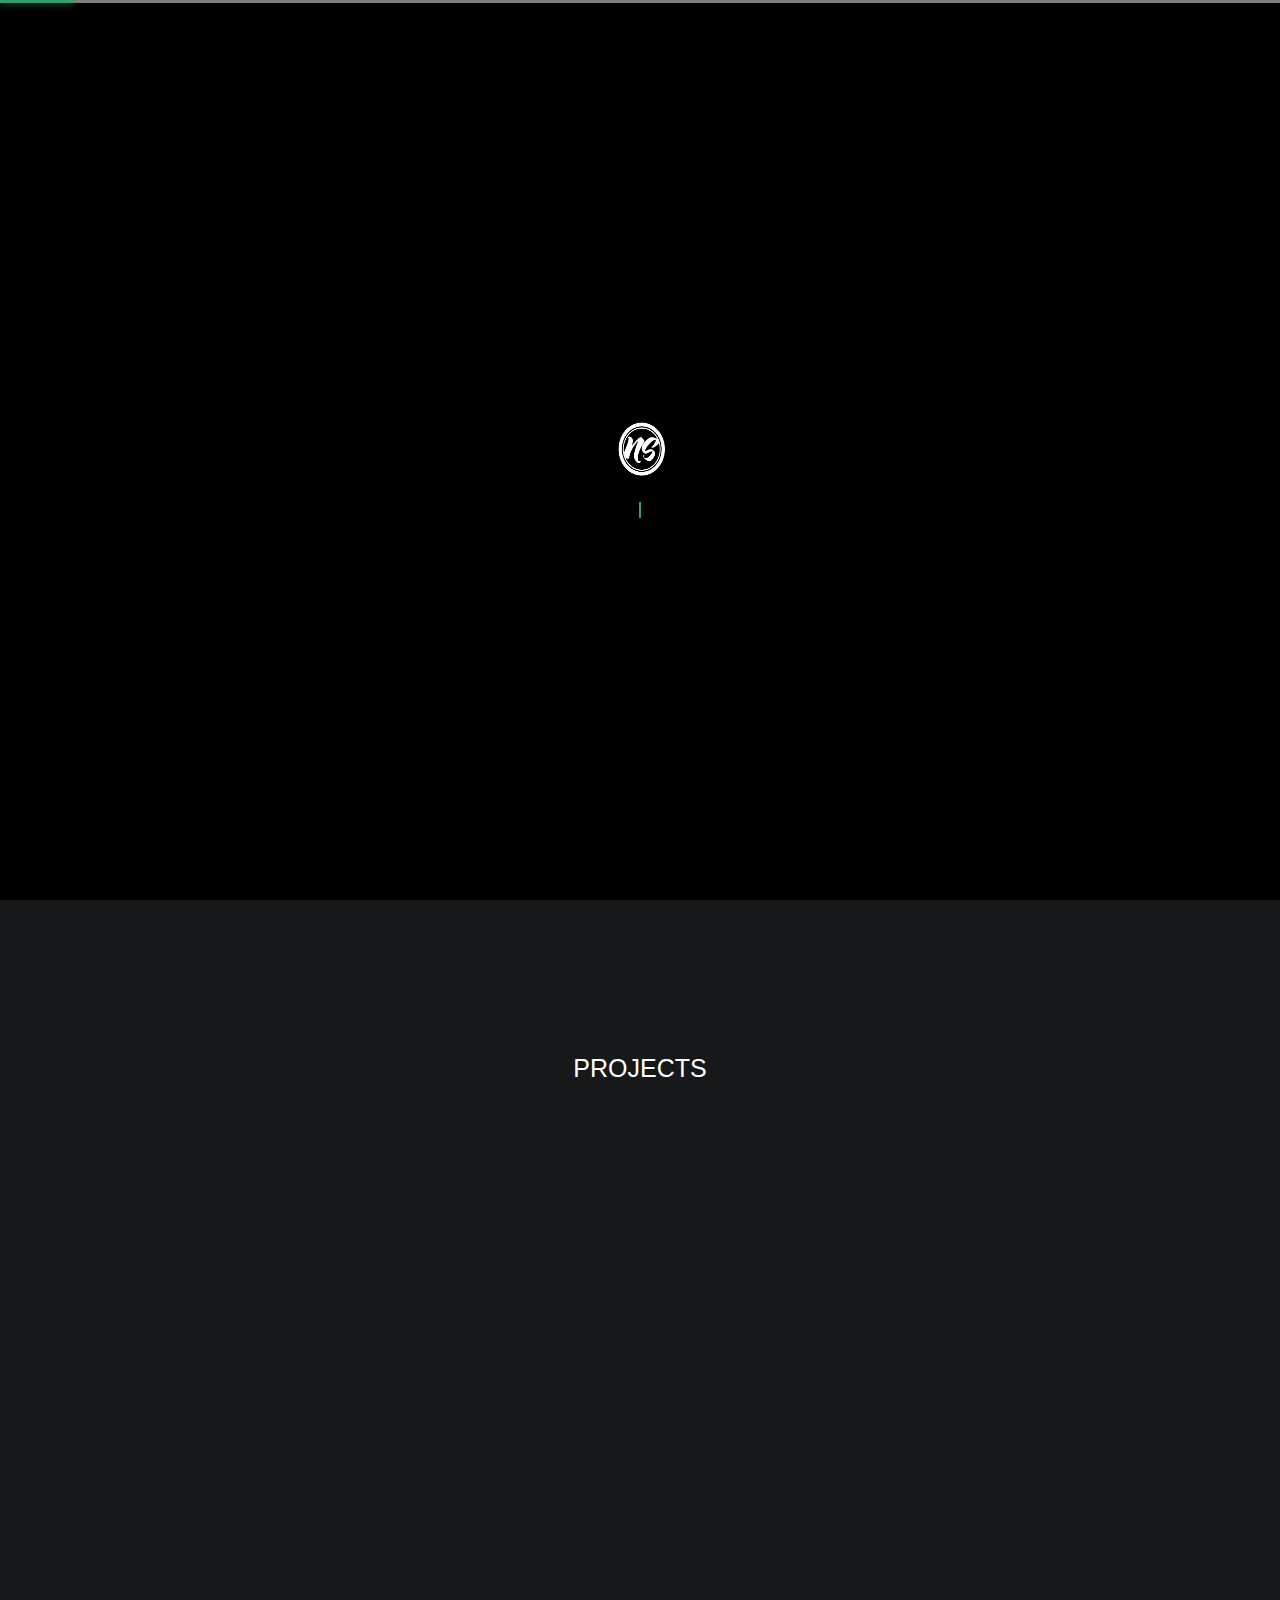
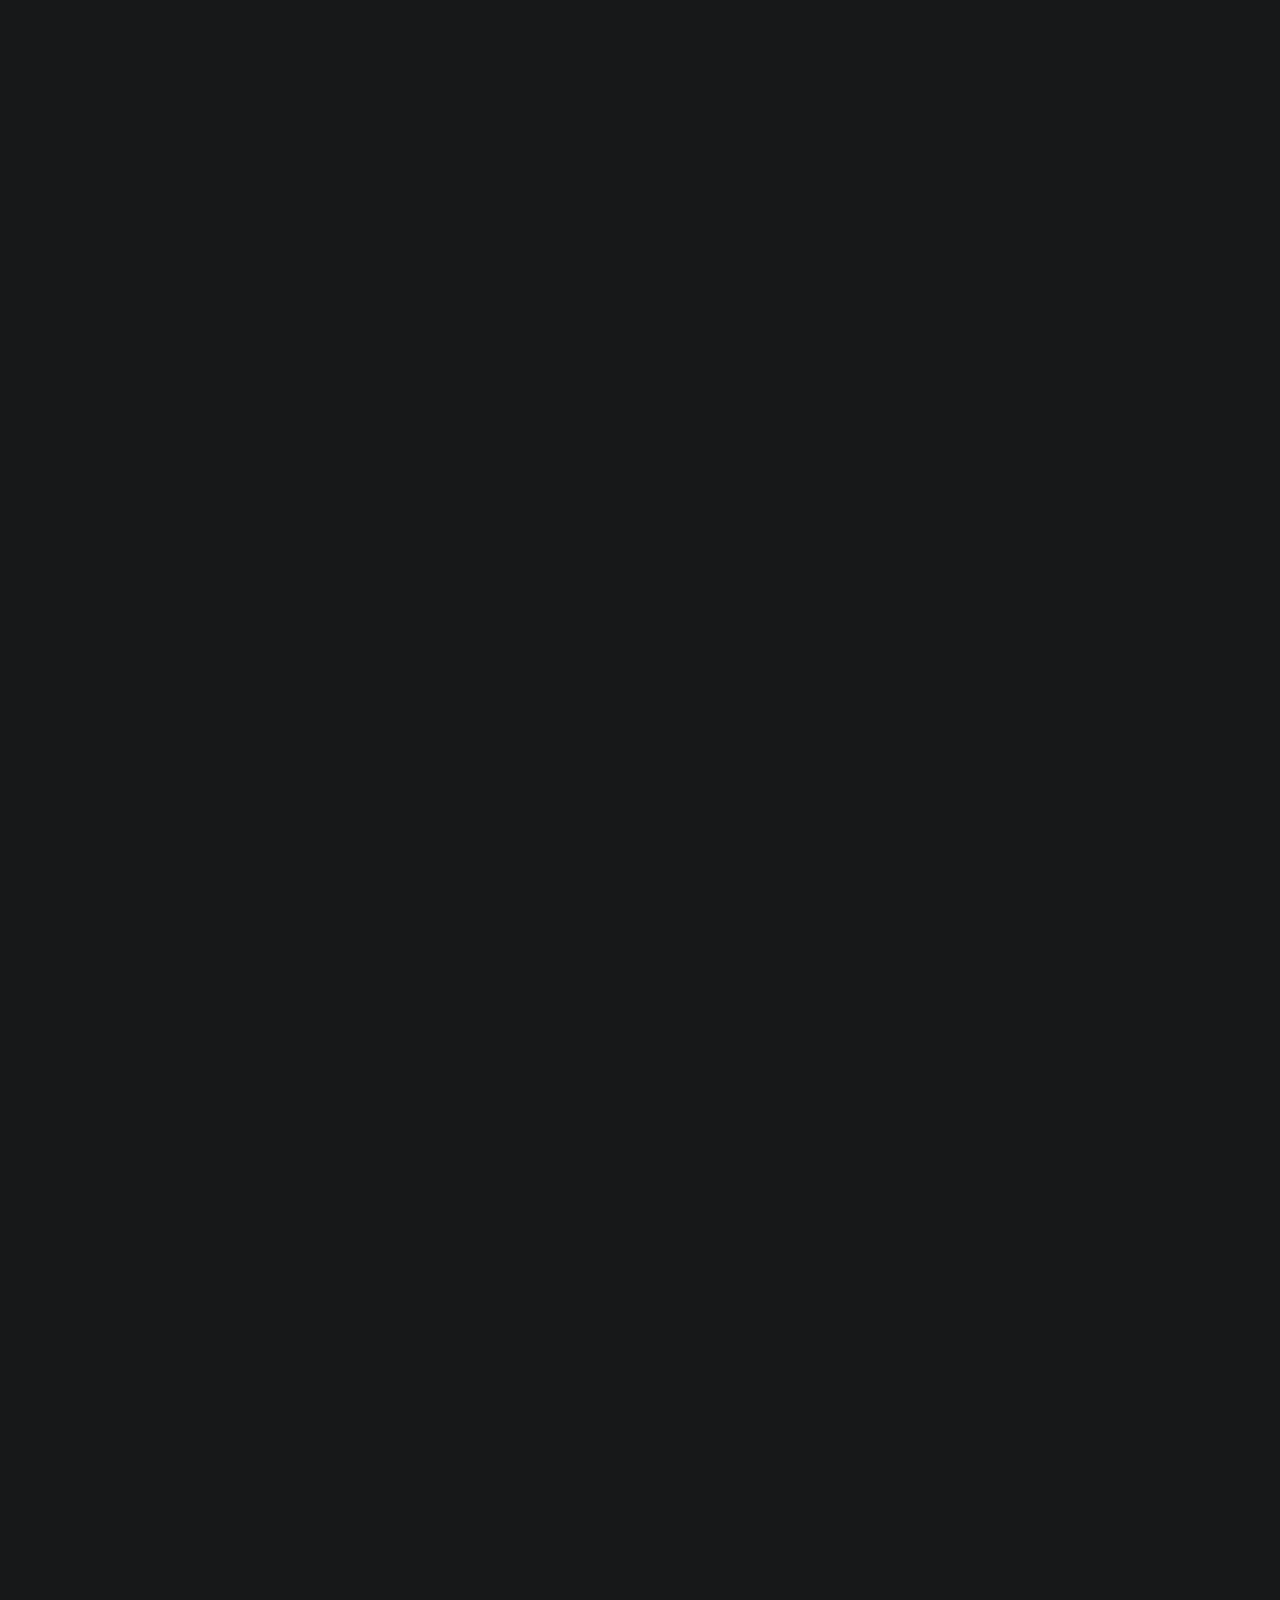
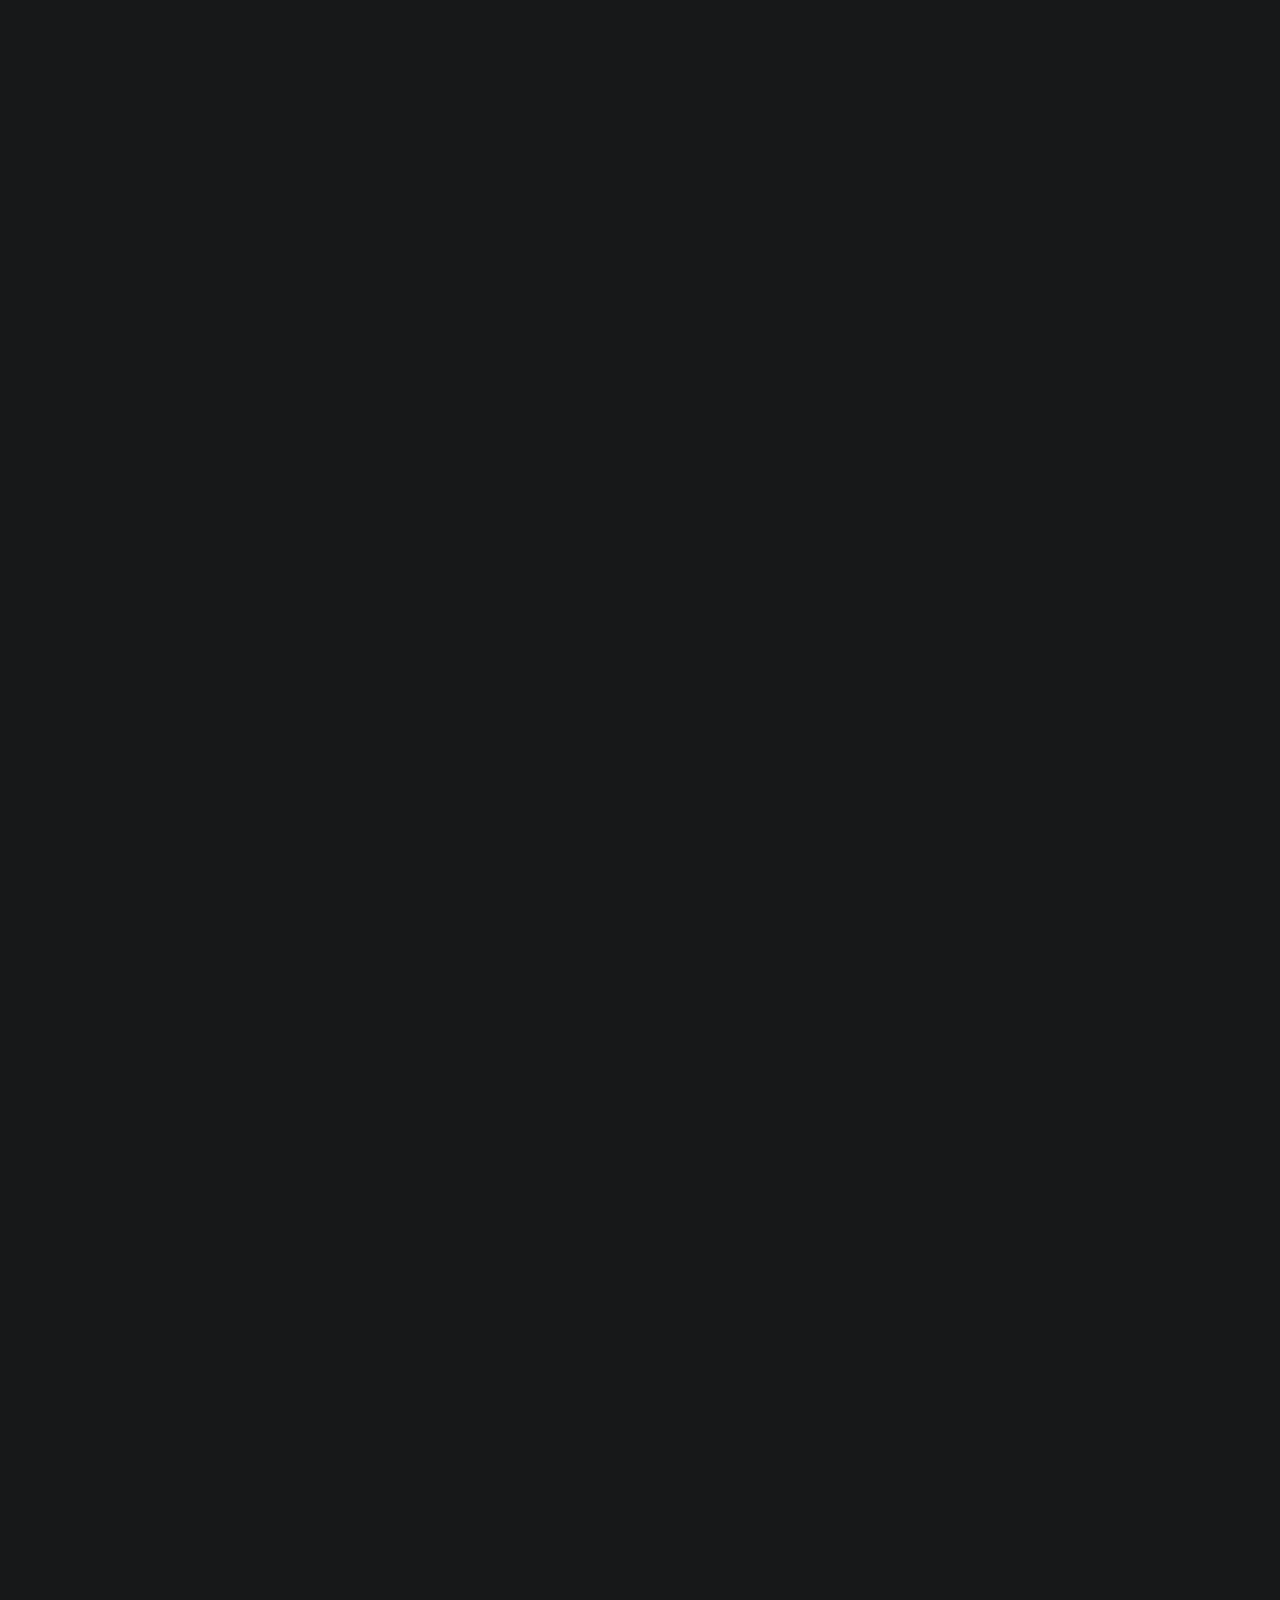
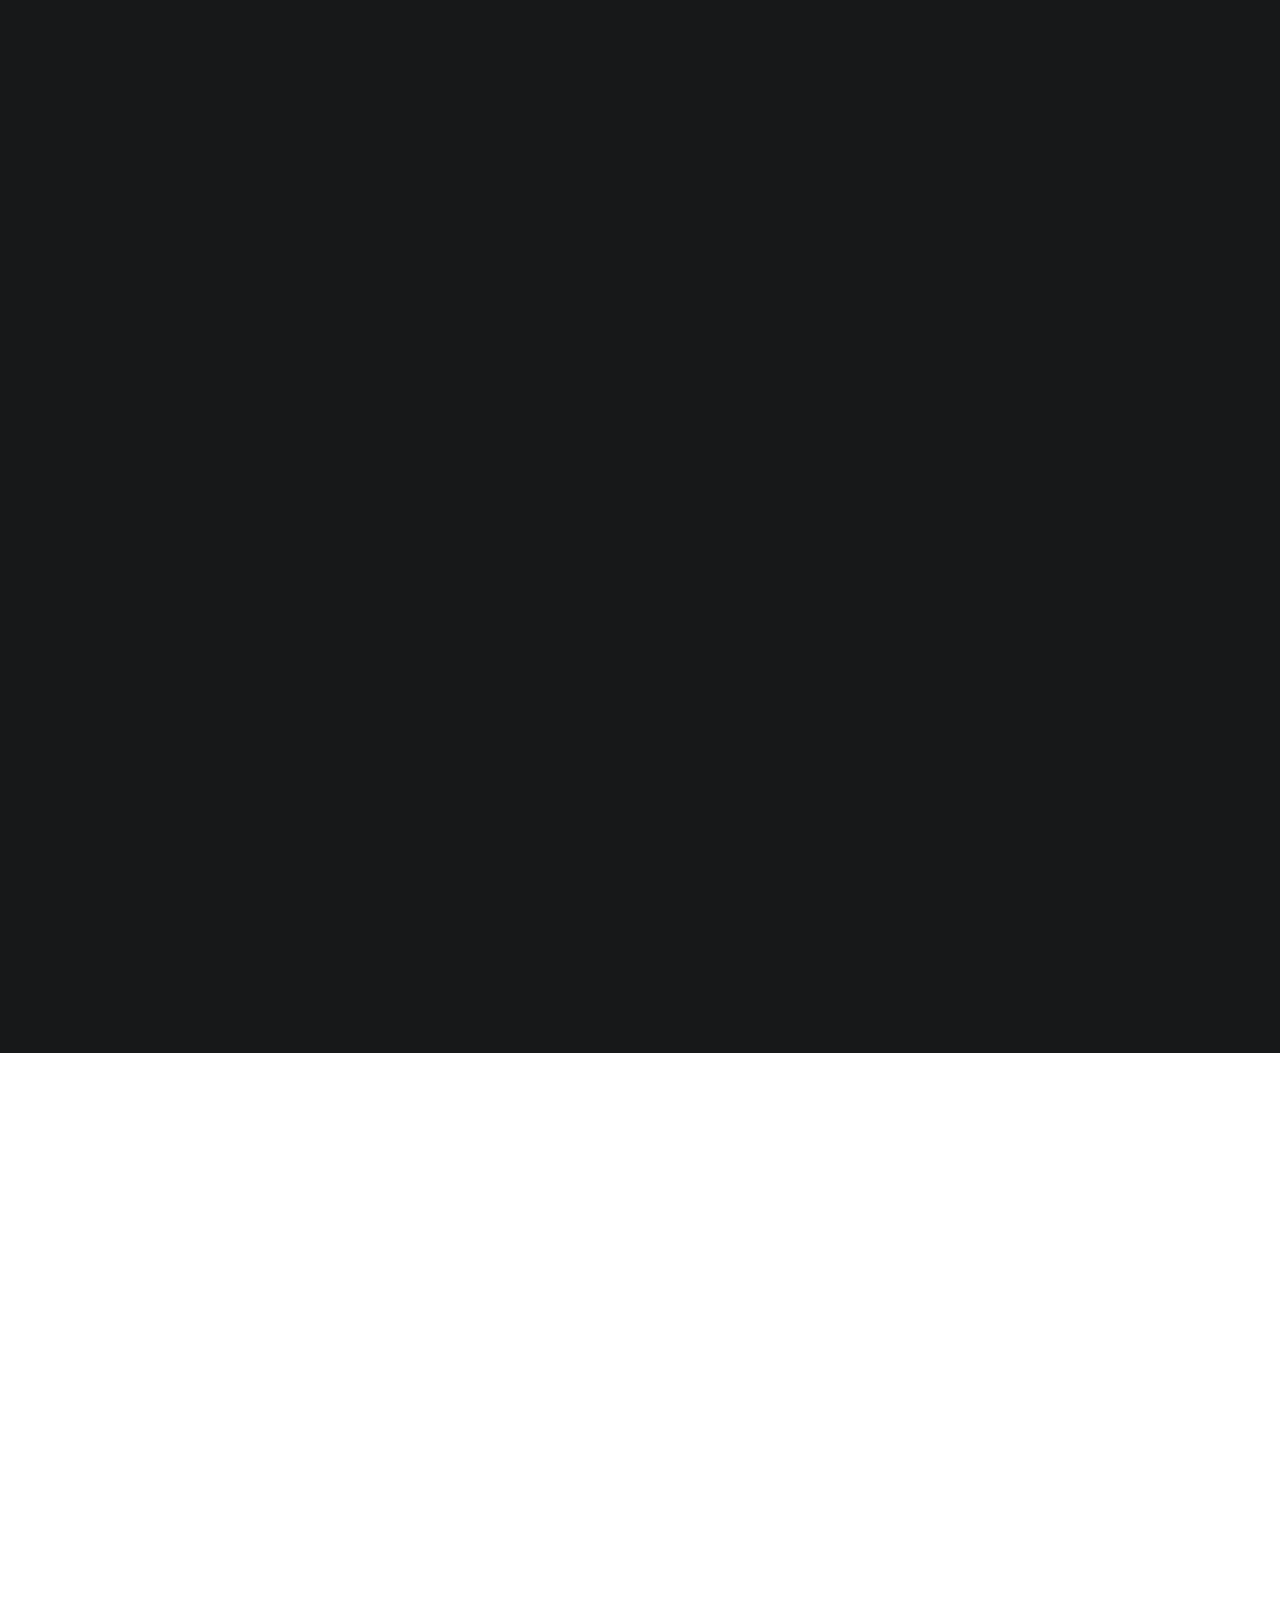
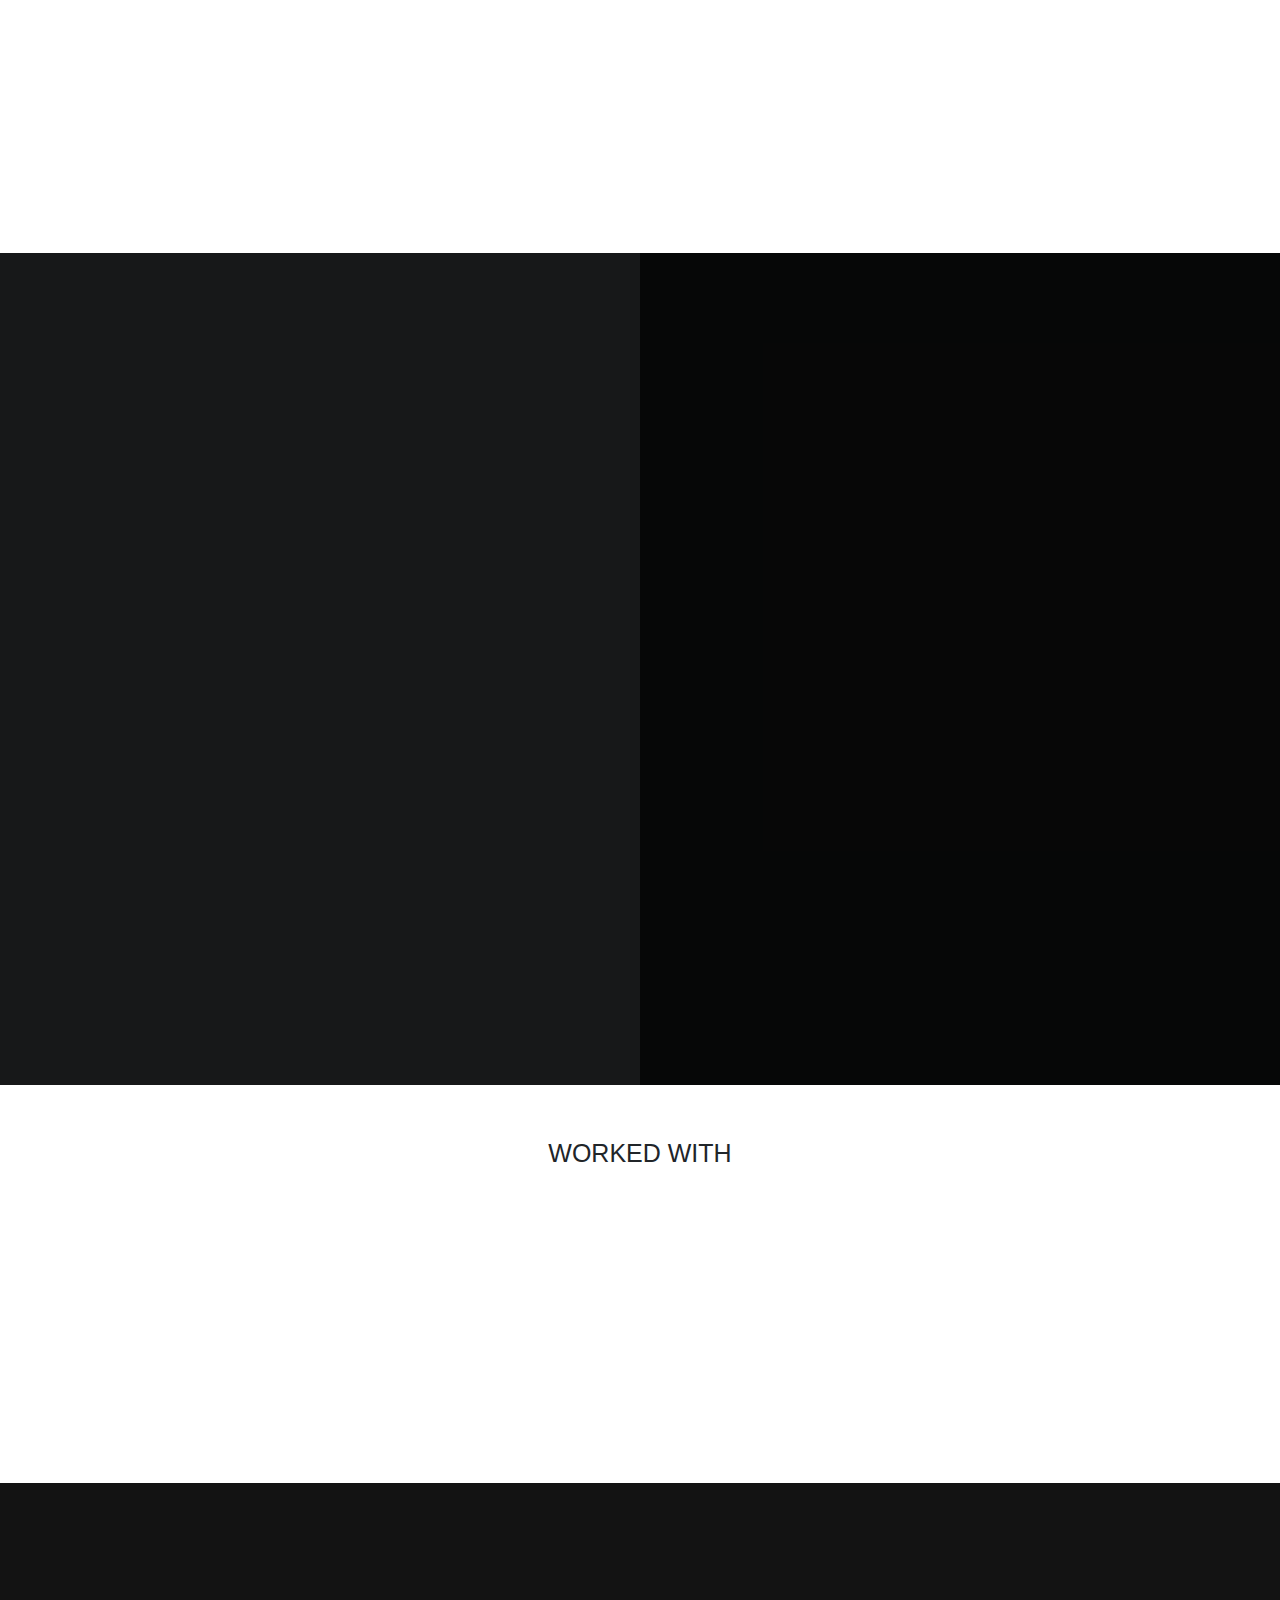
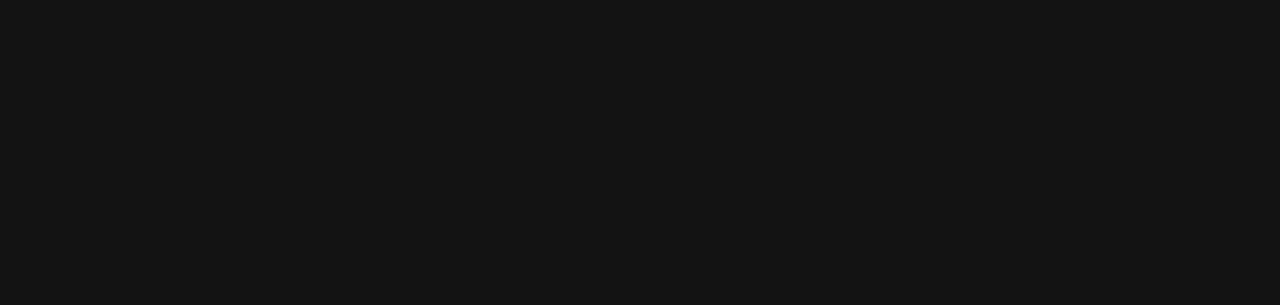
==== commit aa91b89f: "Update index.html" ====
--- a/index.html
+++ b/index.html
@@ -172,7 +172,7 @@
        
           <h1>PRODUCTION DESIGN</h1>
          
-          <a href="https://youtu.be/_CX1w_3dlR4"><i class="fa fa-play" aria-hidden="true">Vakalatnama Netflix : Coming Soon</i><br>Web Series</a>
+          <a href="https://youtu.be/_CX1w_3dlR4"><i class="fa fa-play" aria-hidden="true">Mamla Legal Hain  : 2024</i><br>Web Series</a>
         </figure>
     </li>
     <li class="wow fadeInUp">
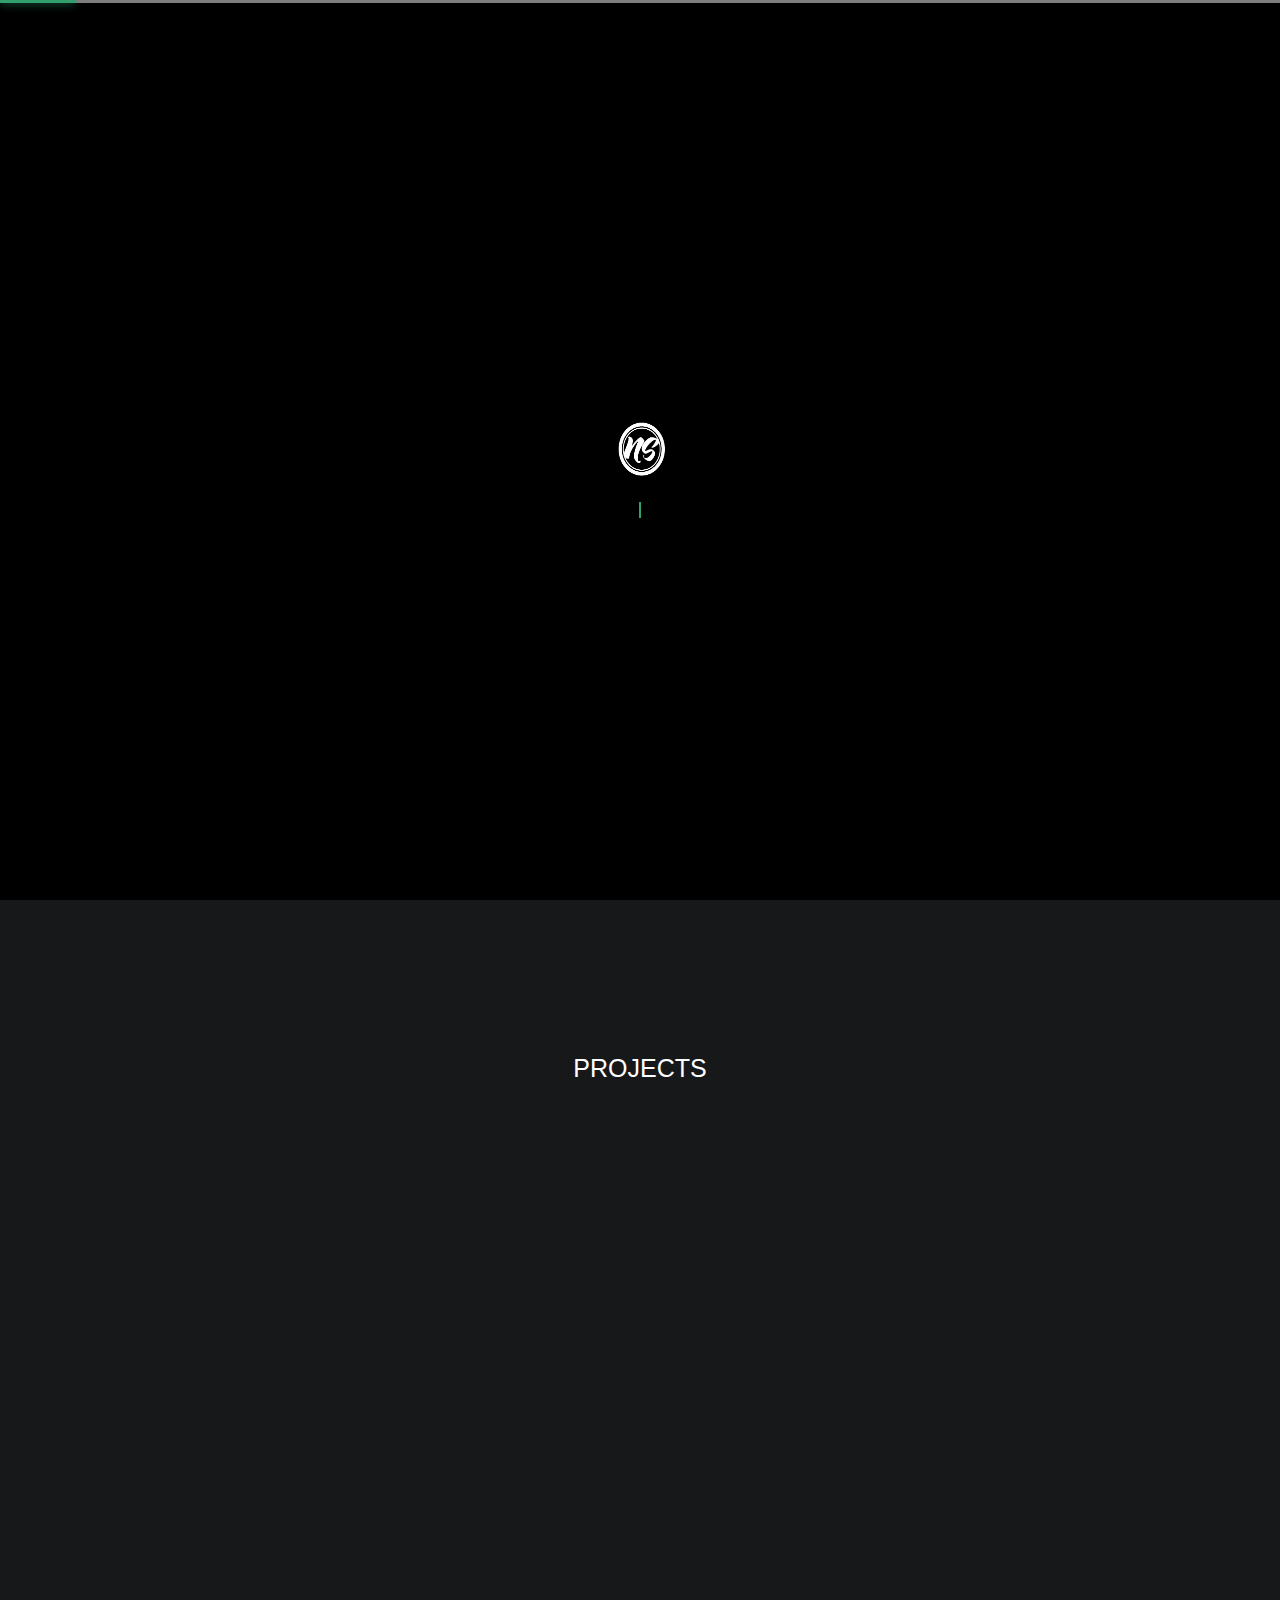
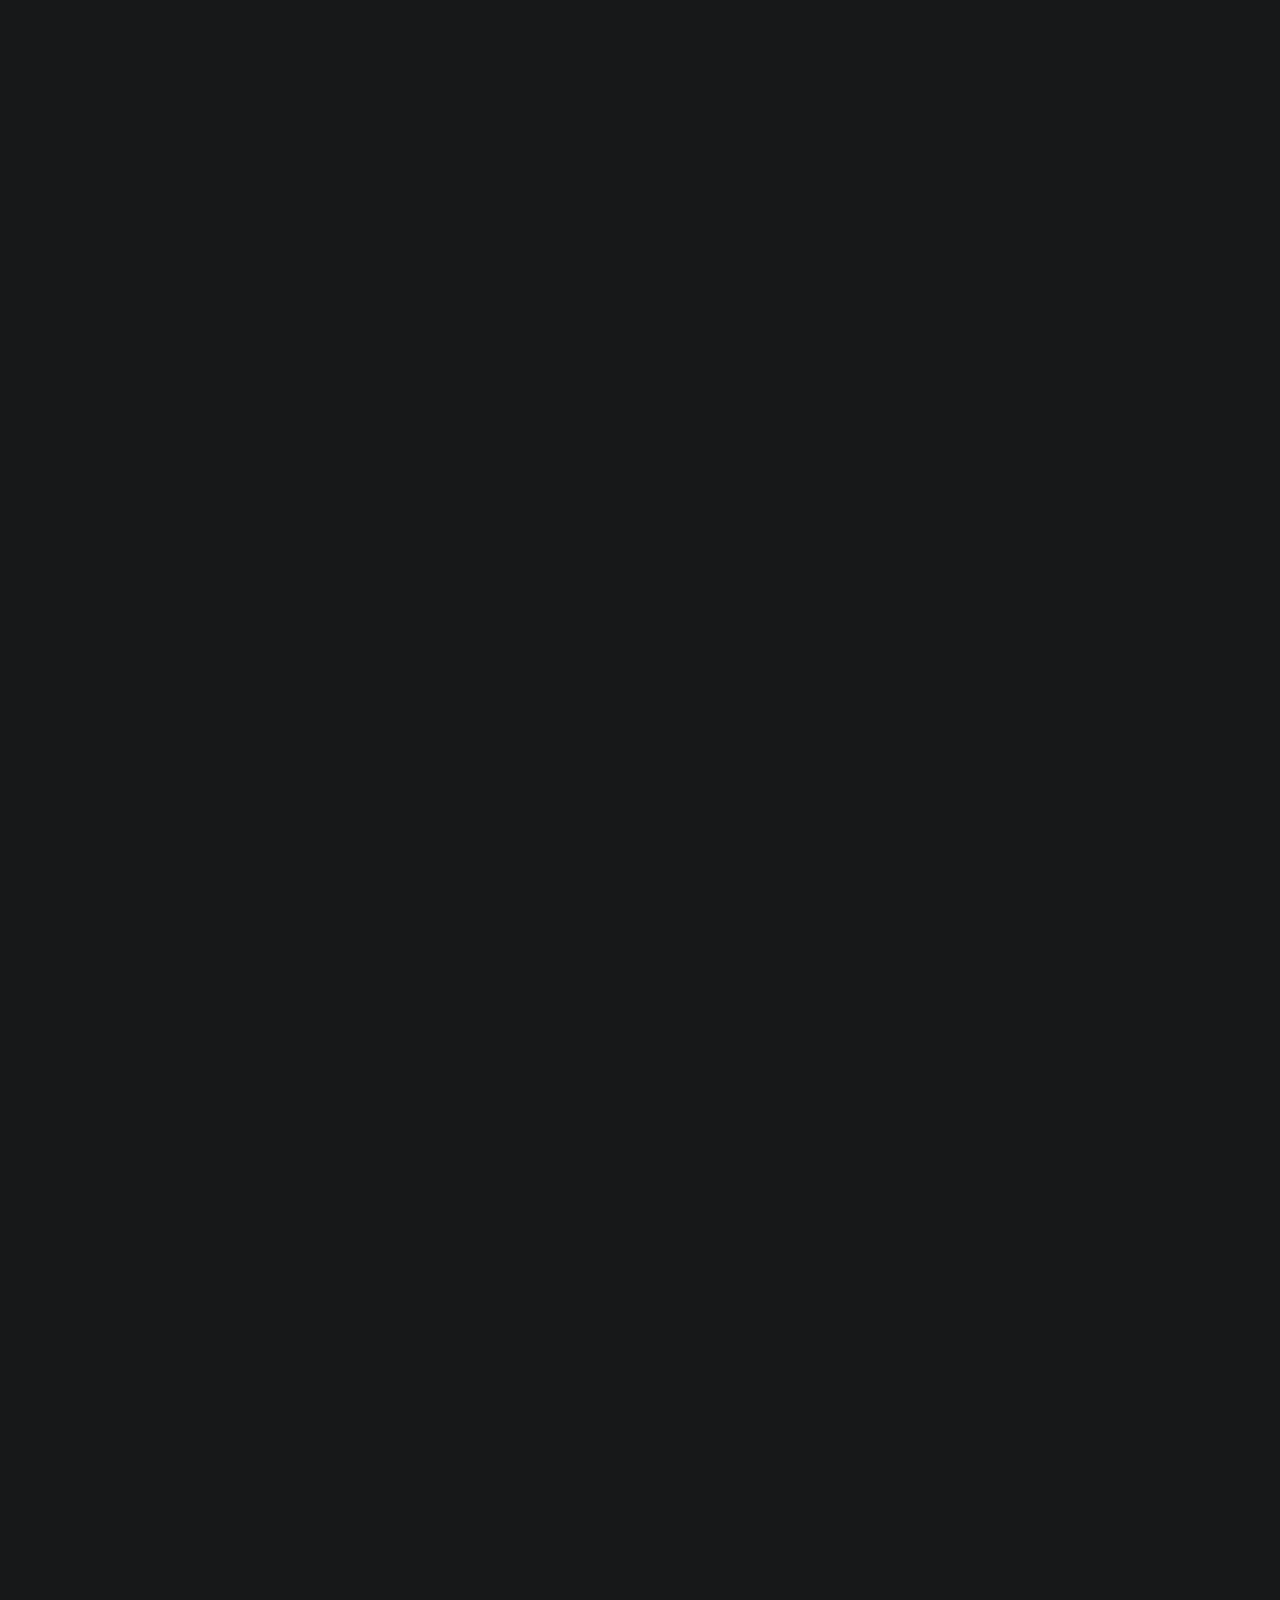
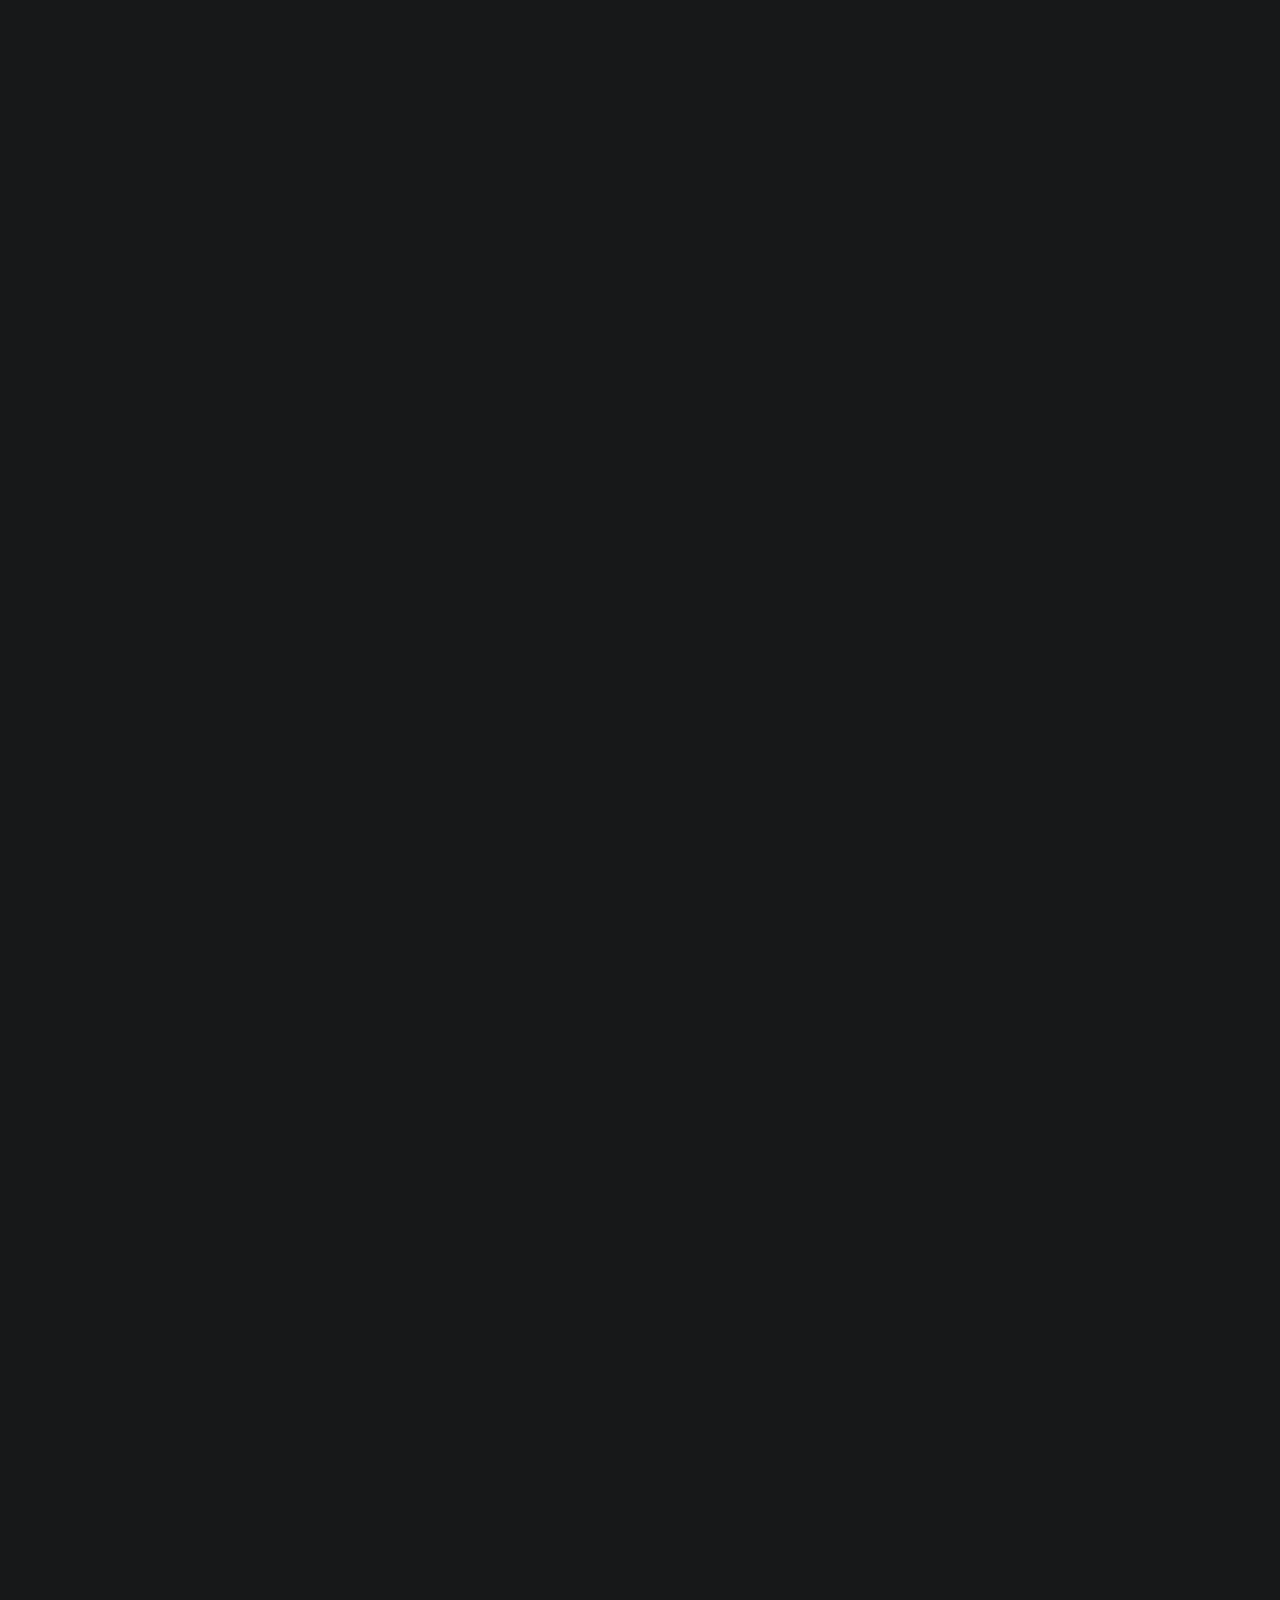
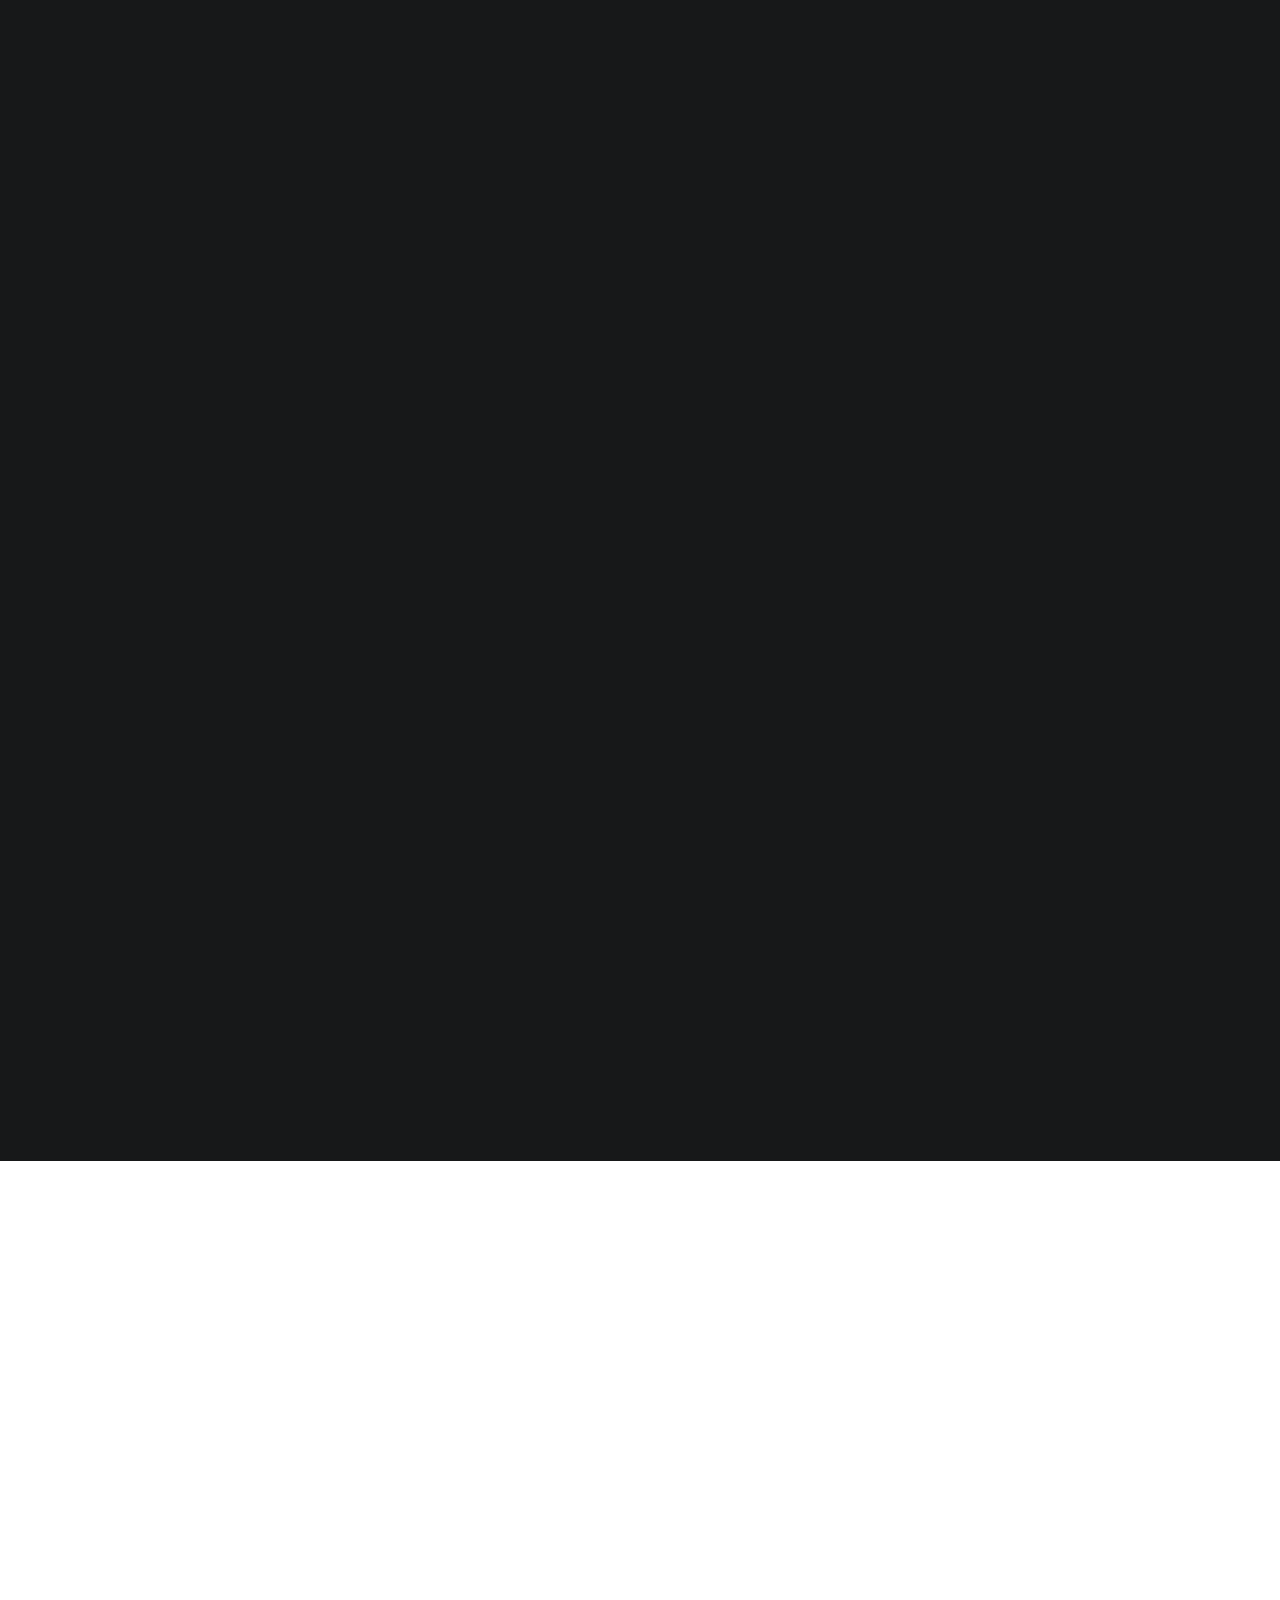
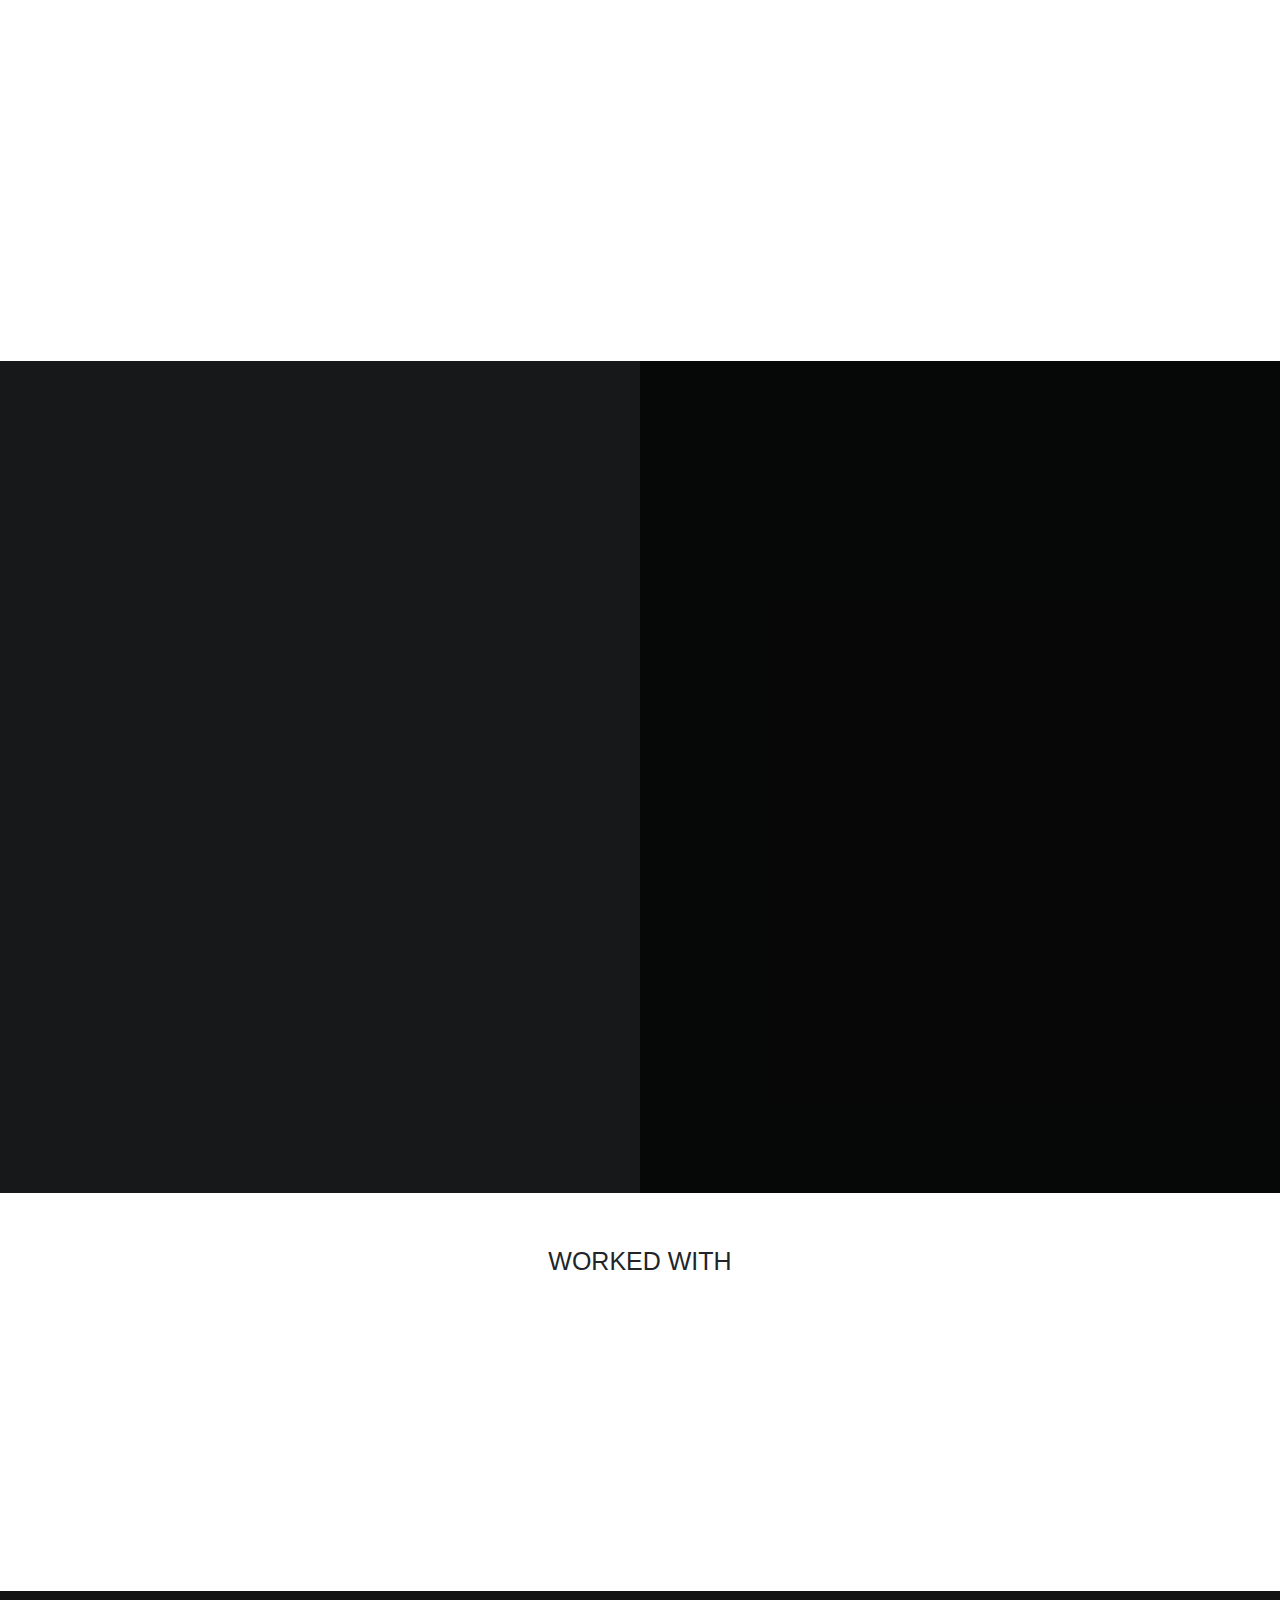
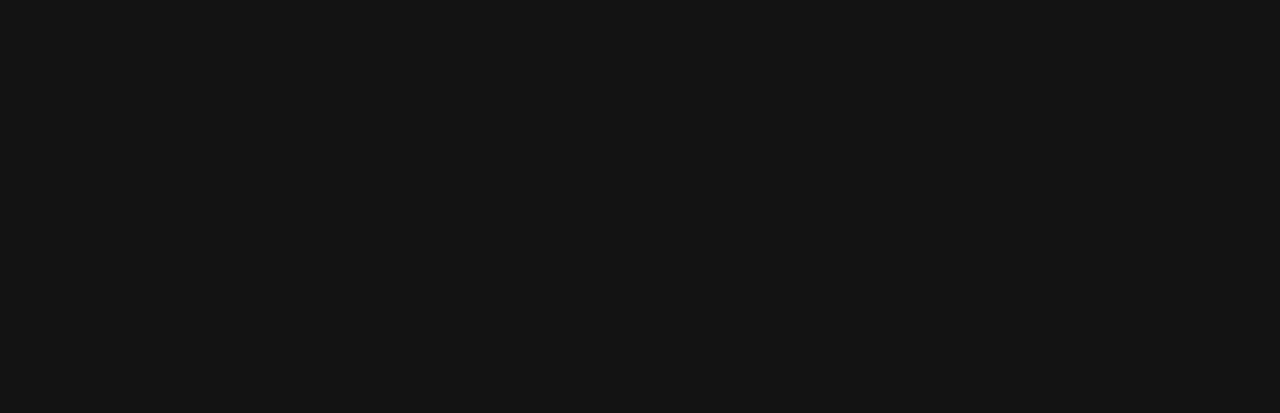
==== commit de02c5b0: "Update index.html" ====
--- a/index.html
+++ b/index.html
@@ -176,7 +176,7 @@
         </figure>
     </li>
     <li class="wow fadeInUp">
-      <figure data-tilt> <img src="newig/WhatsApp Image 2022-05-26 at 6.14.25 PM.jpeg" alt="Image" class="thumb">
+      <figure data-tilt> <img src="newig/Mamlalegal.jpeg" alt="Image" class="thumb">
        
           <h1>PRODUCTION DESIGN</h1>
          
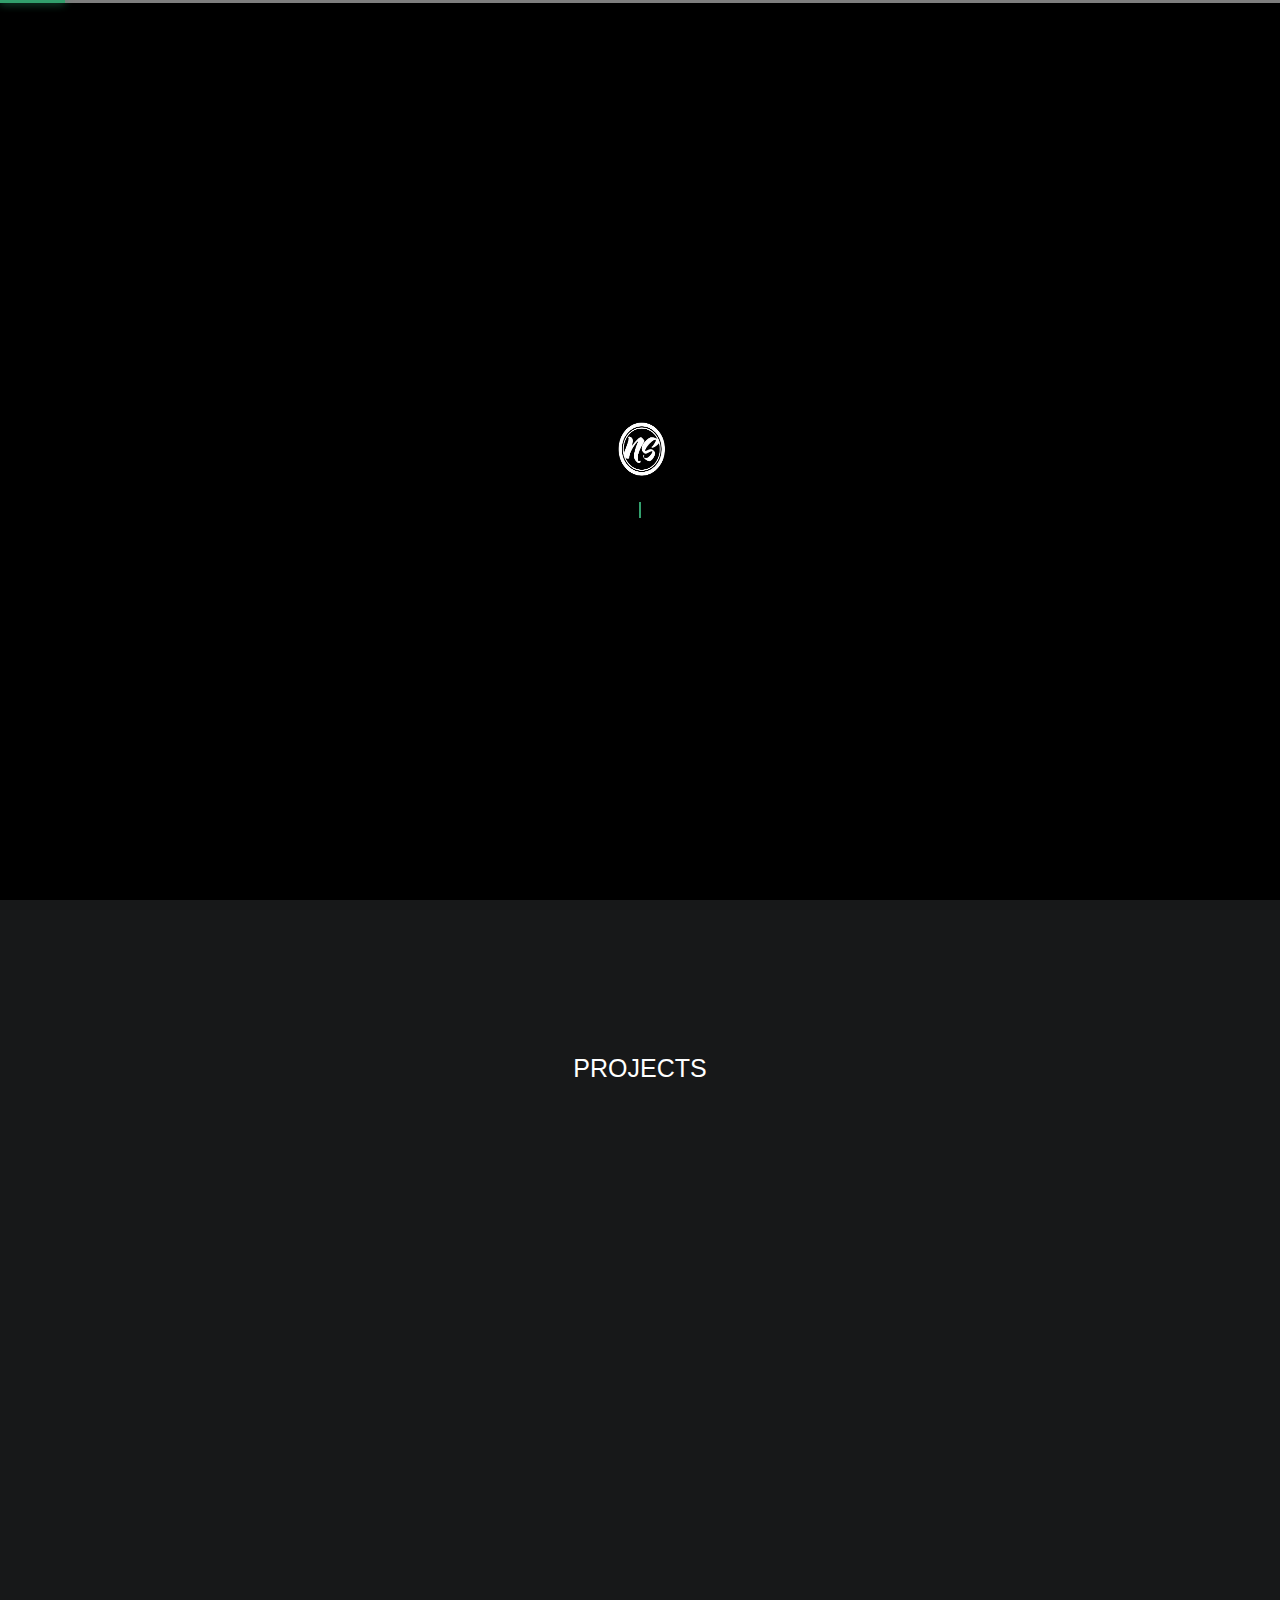
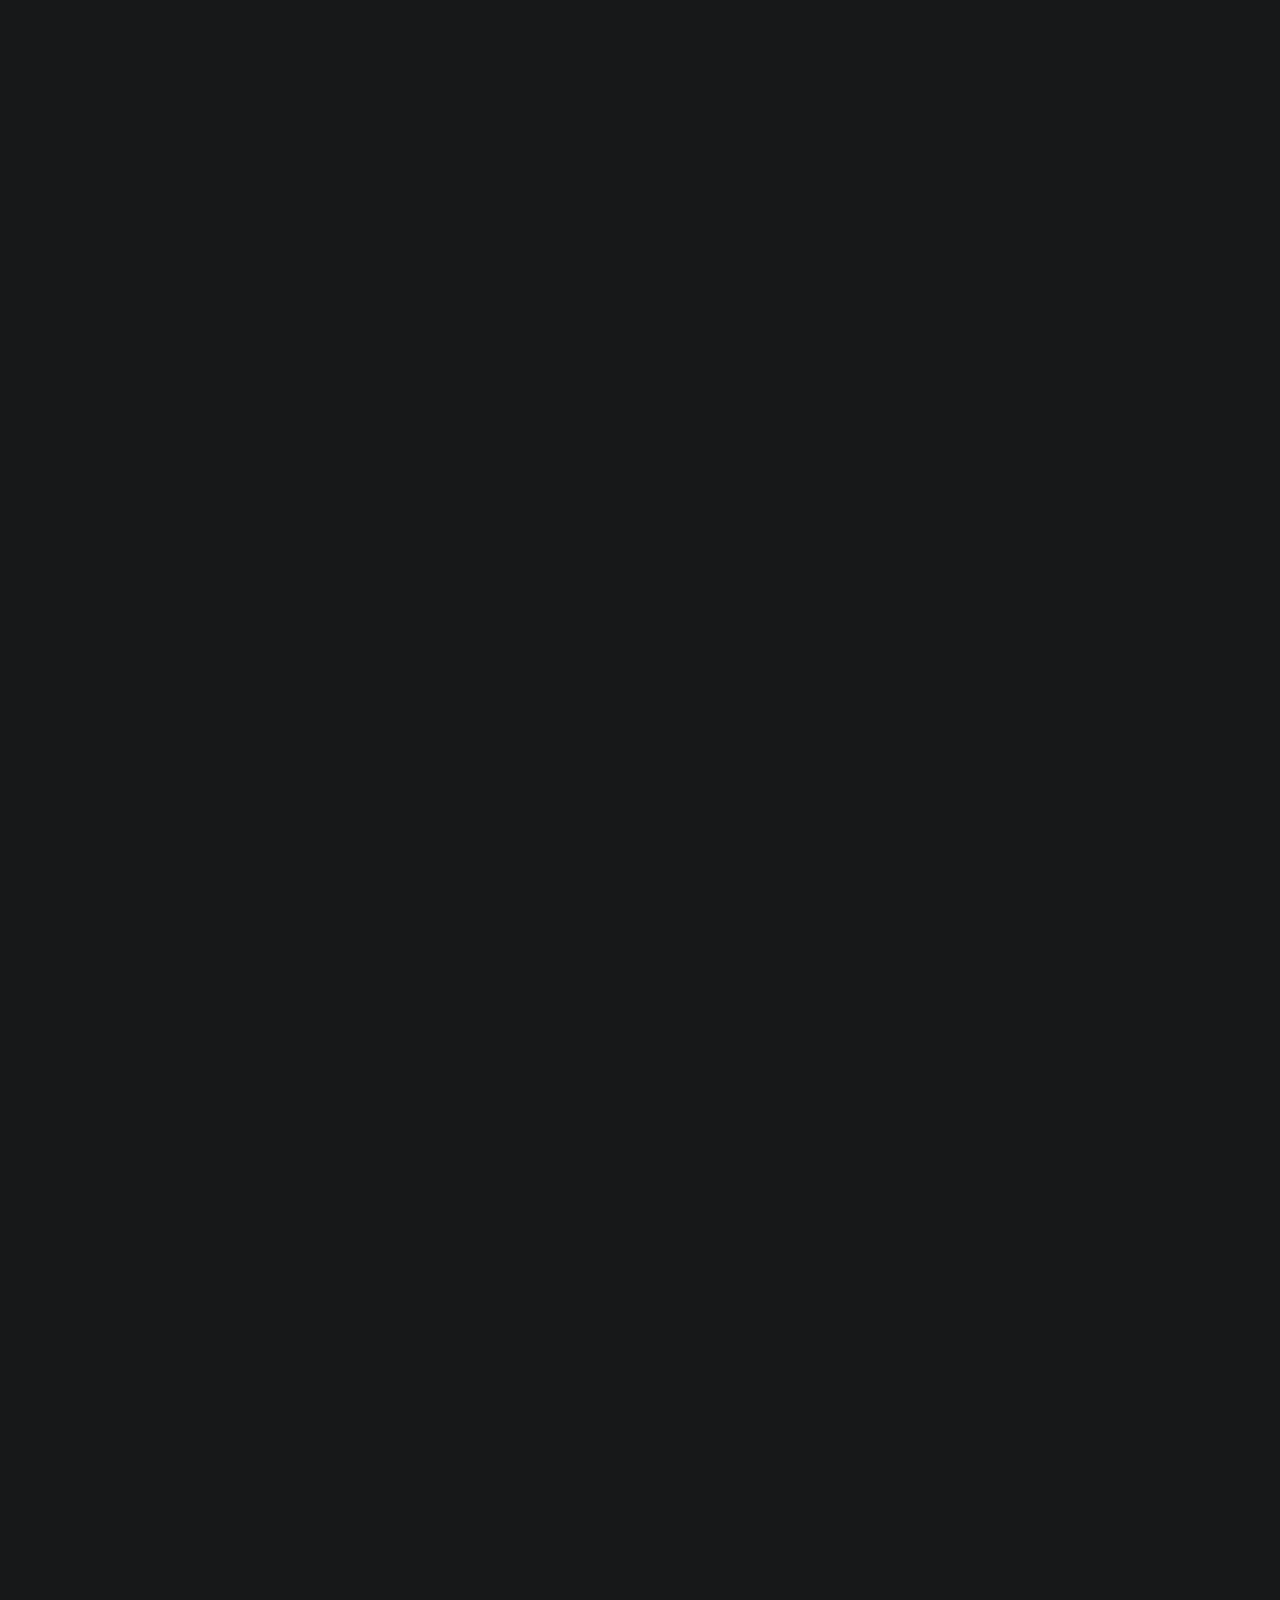
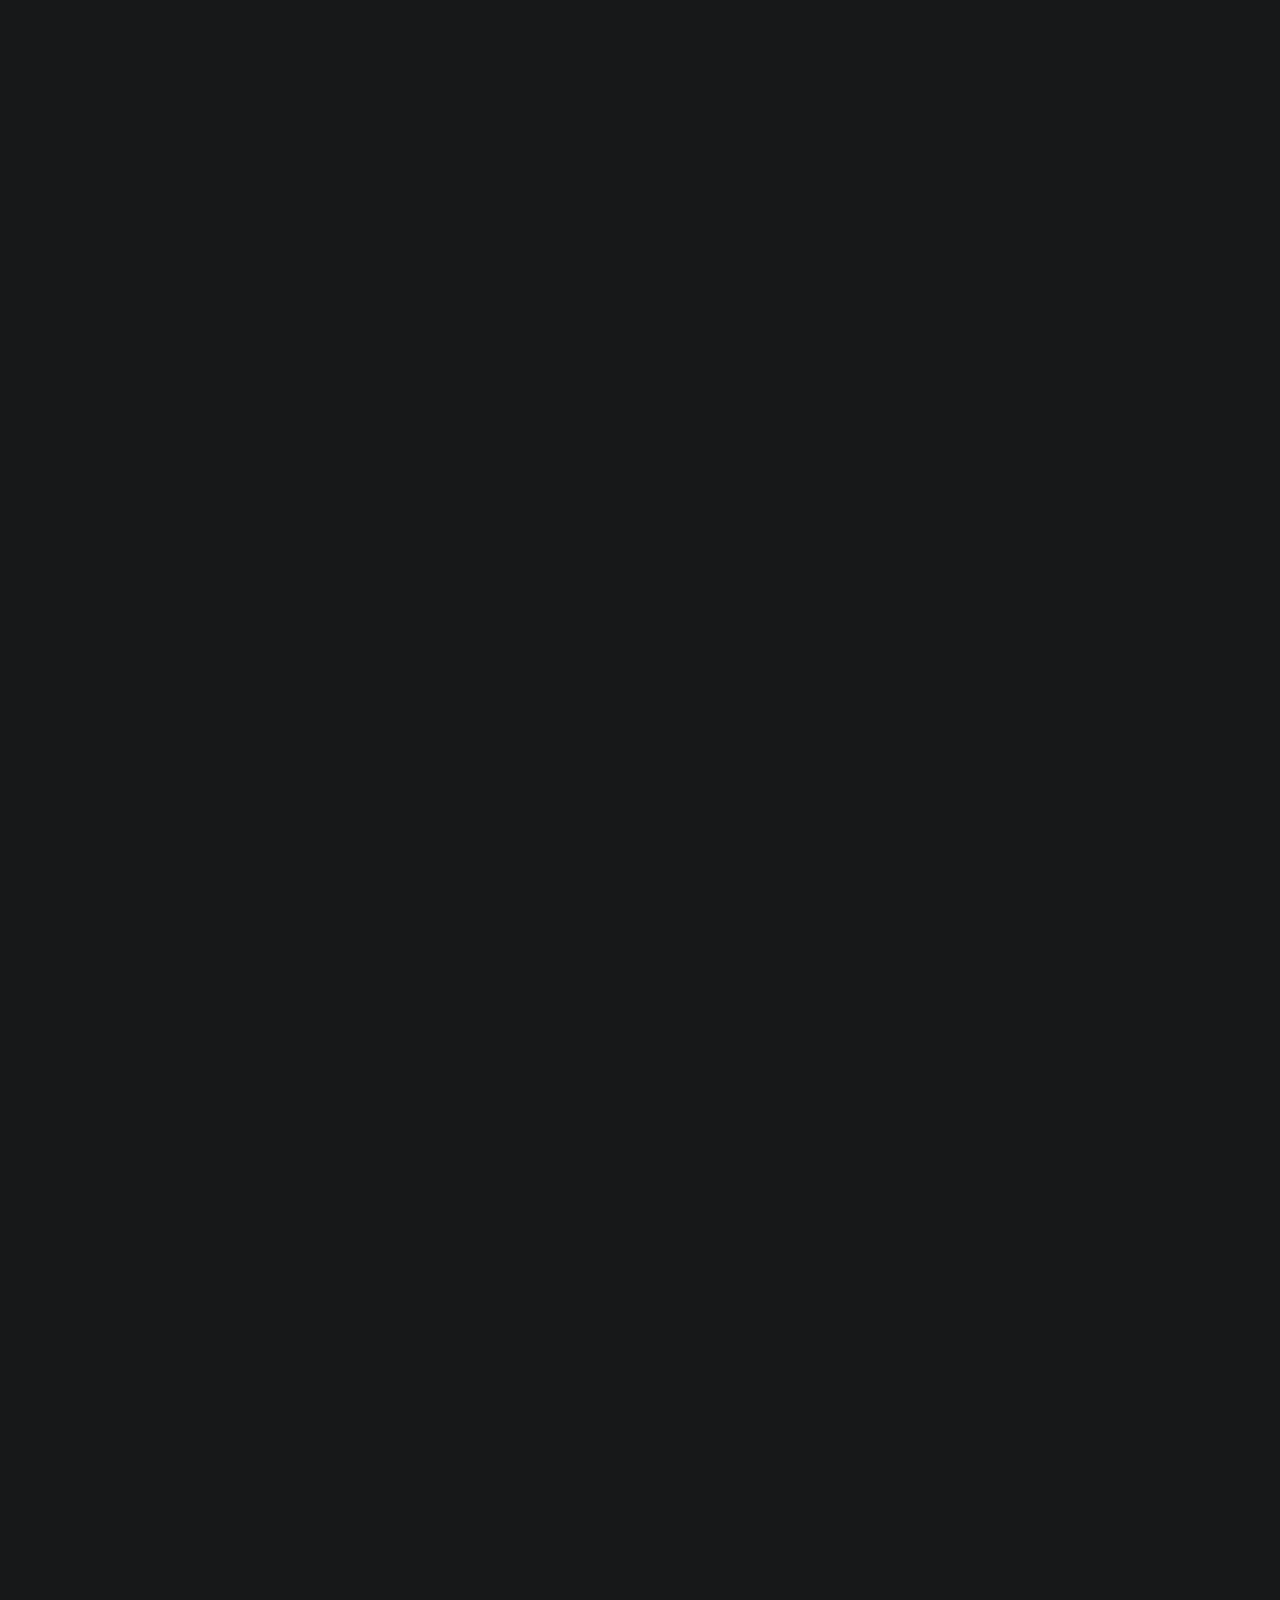
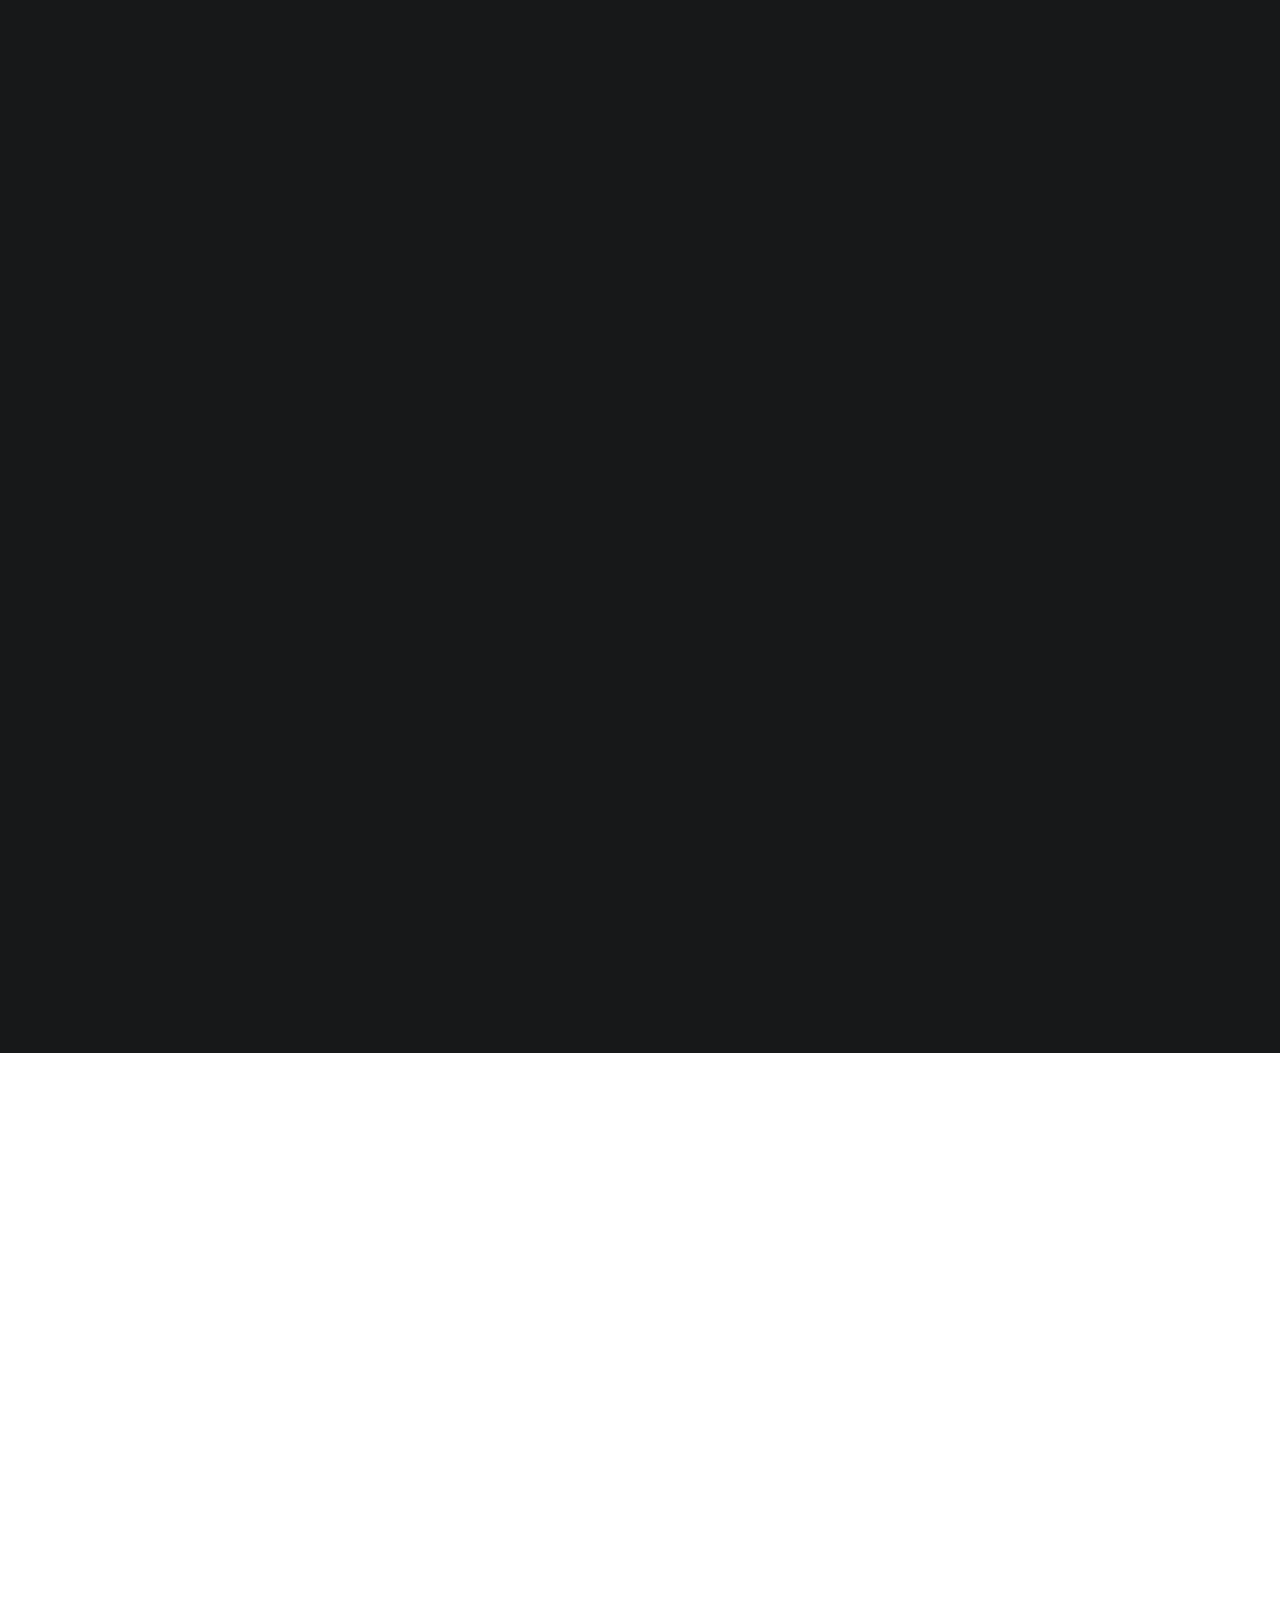
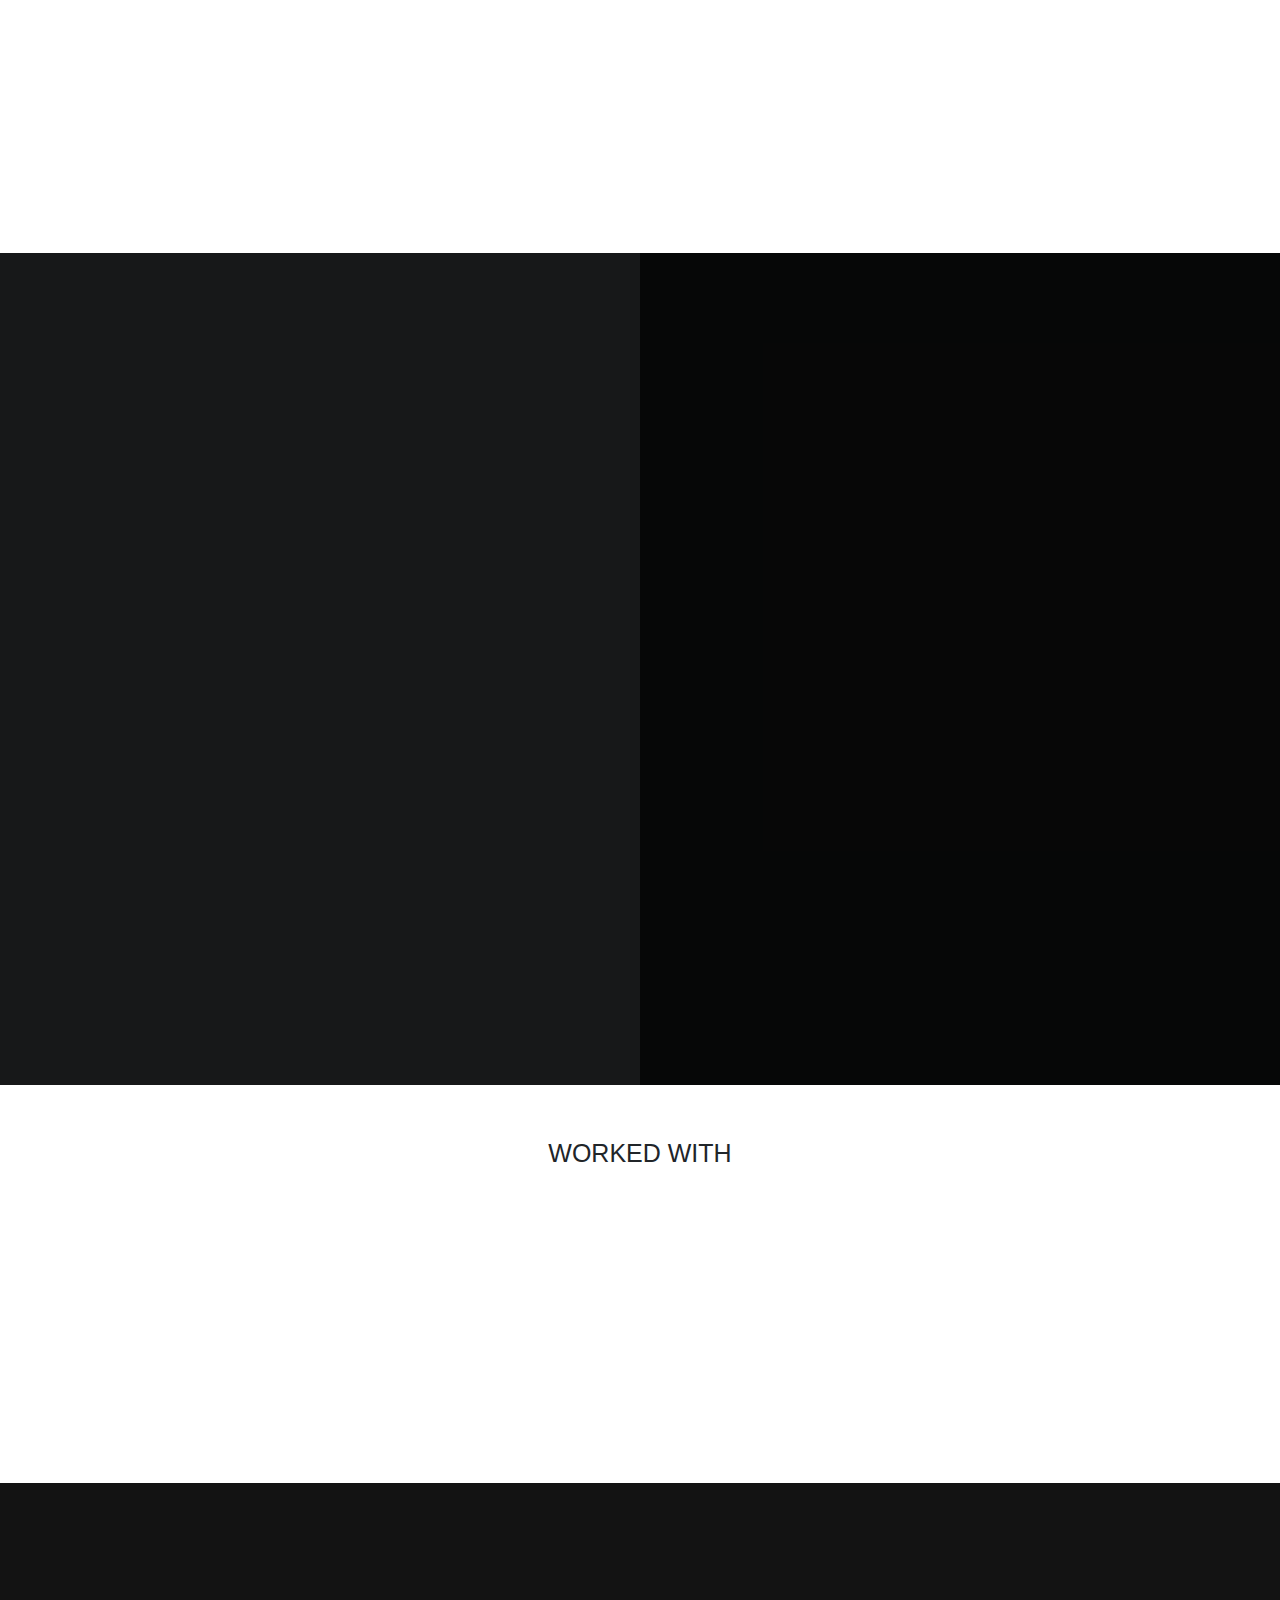
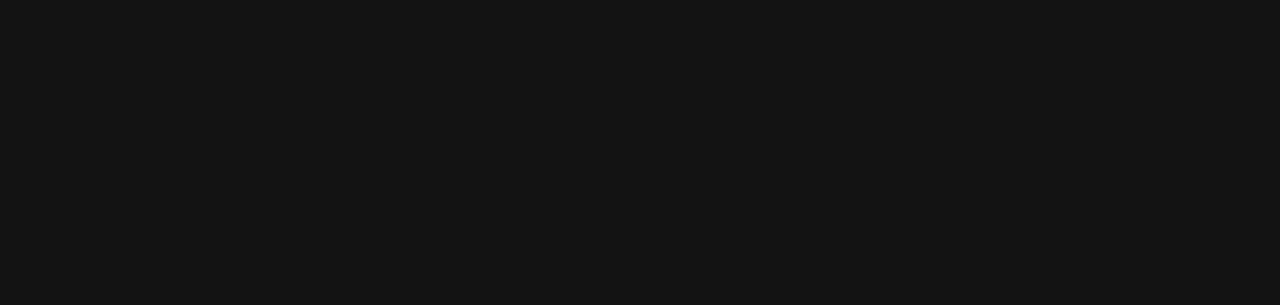
==== commit cbd9fe93: "Update index.html" ====
--- a/index.html
+++ b/index.html
@@ -168,7 +168,7 @@
   <span>PROJECTS</span>
   <ul>
      <li class="wow fadeInUp">
-      <figure data-tilt> <img src="newig/VAKALATNAMA.jpg" alt="Image" class="thumb">
+      <figure data-tilt> <img src="newig/Mamlalegal.jpeg" alt="Image" class="thumb">
        
           <h1>PRODUCTION DESIGN</h1>
          
@@ -176,7 +176,7 @@
         </figure>
     </li>
     <li class="wow fadeInUp">
-      <figure data-tilt> <img src="newig/Mamlalegal.jpeg" alt="Image" class="thumb">
+      <figure data-tilt> <img src="newig/WhatsApp Image 2022-05-26 at 6.14.25 PM.jpeg" alt="Image" class="thumb">
        
           <h1>PRODUCTION DESIGN</h1>
          
